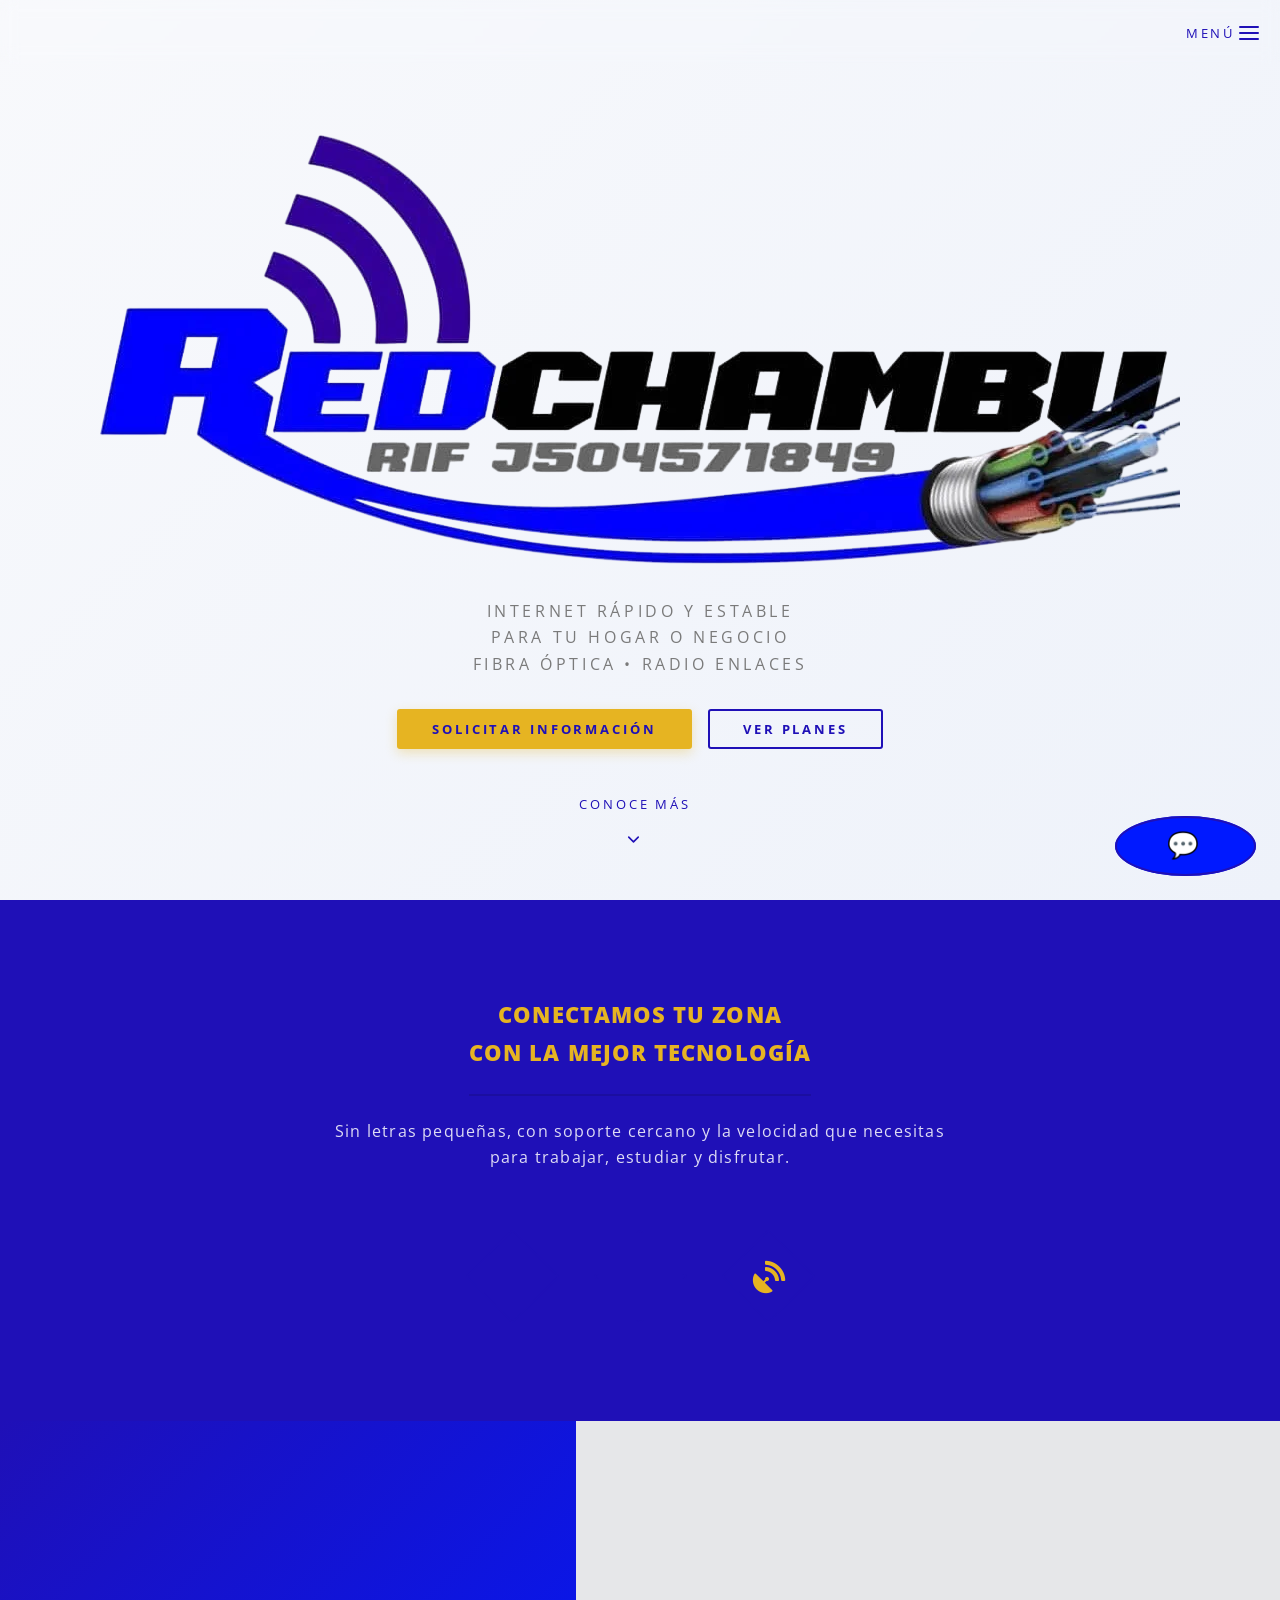
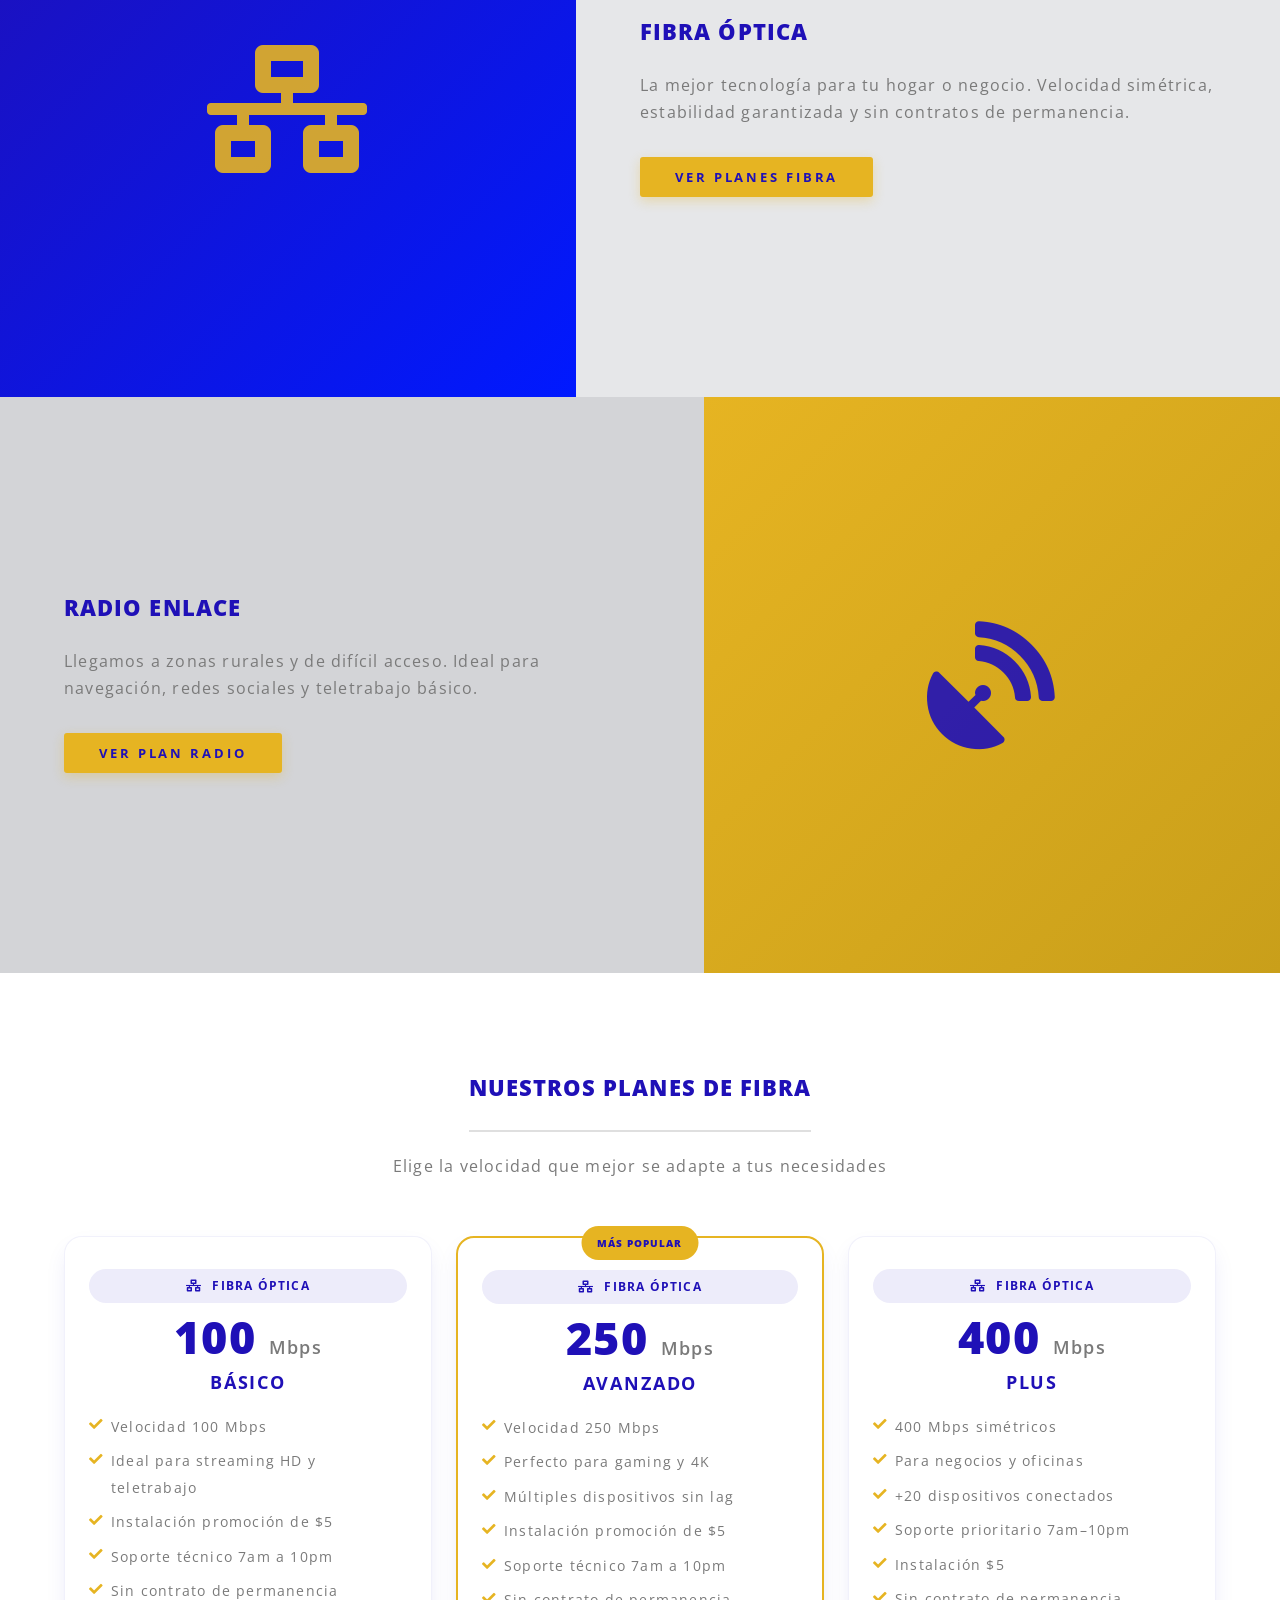
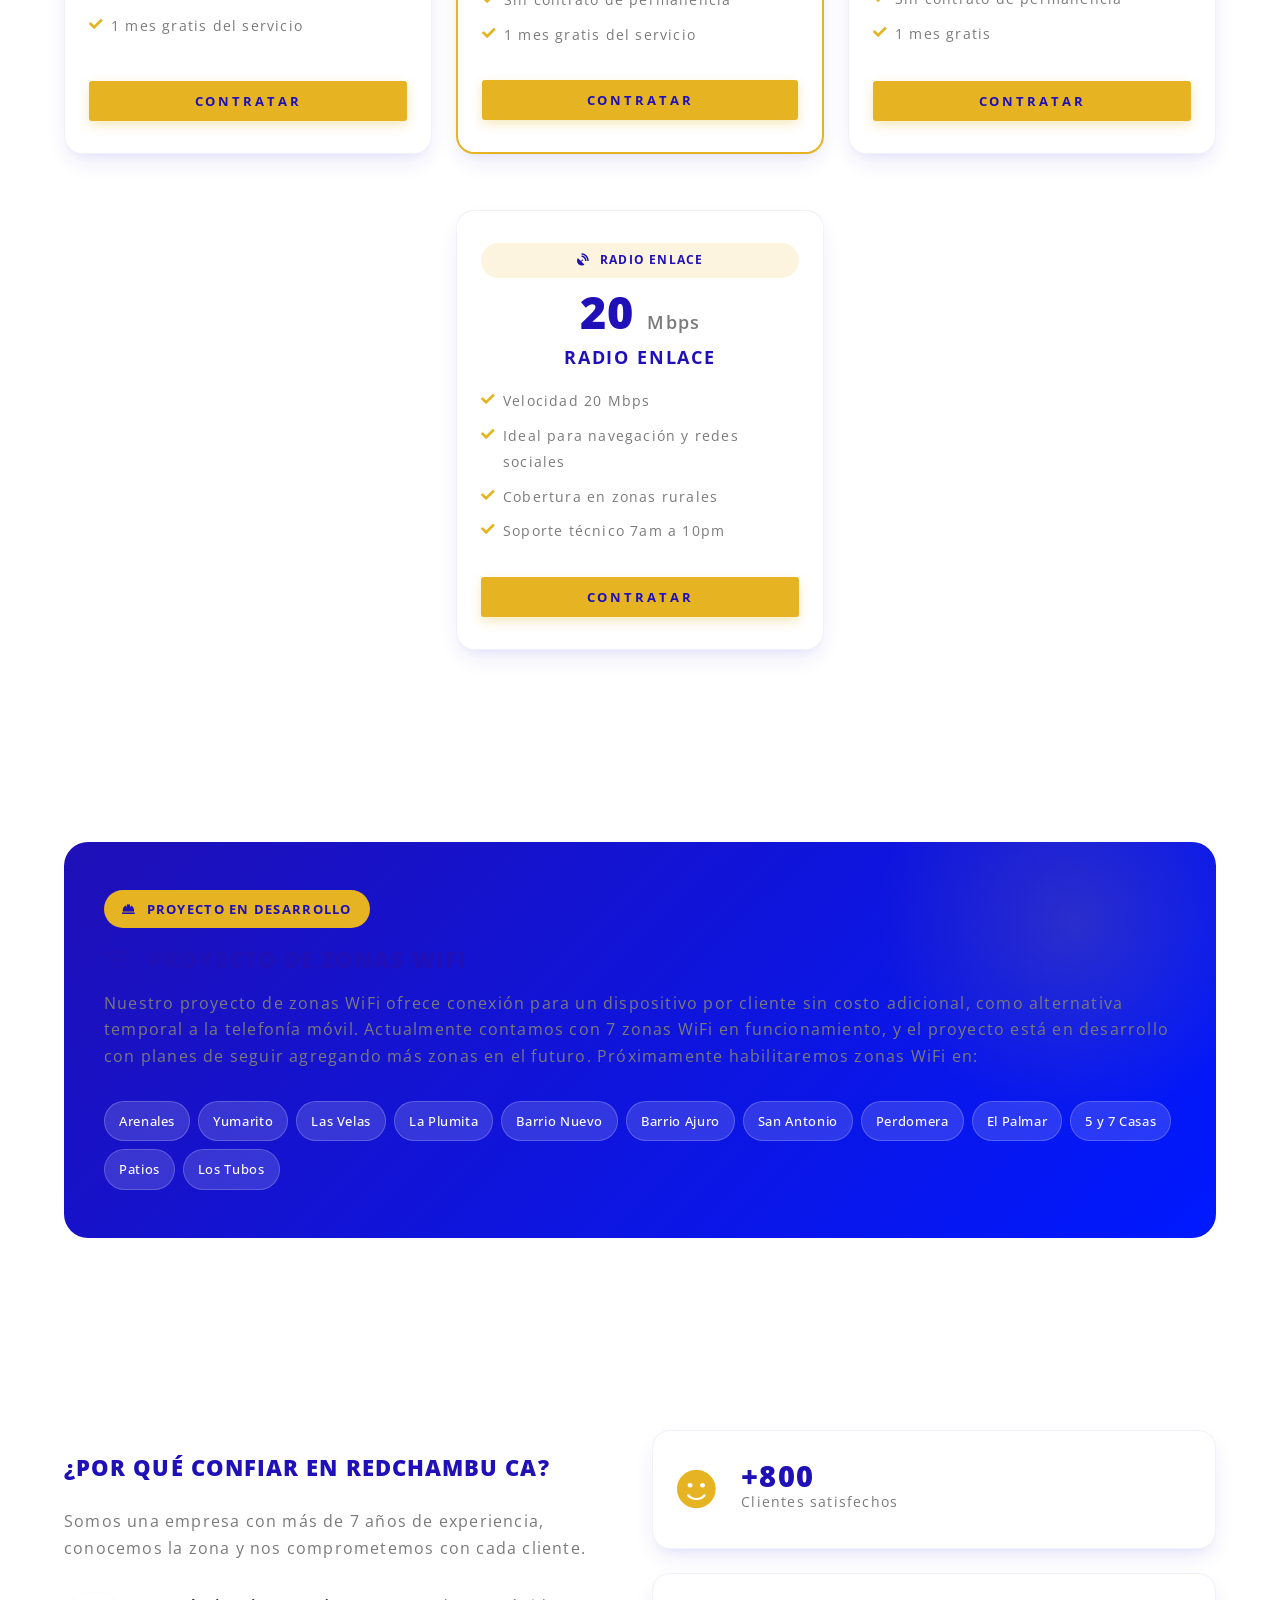
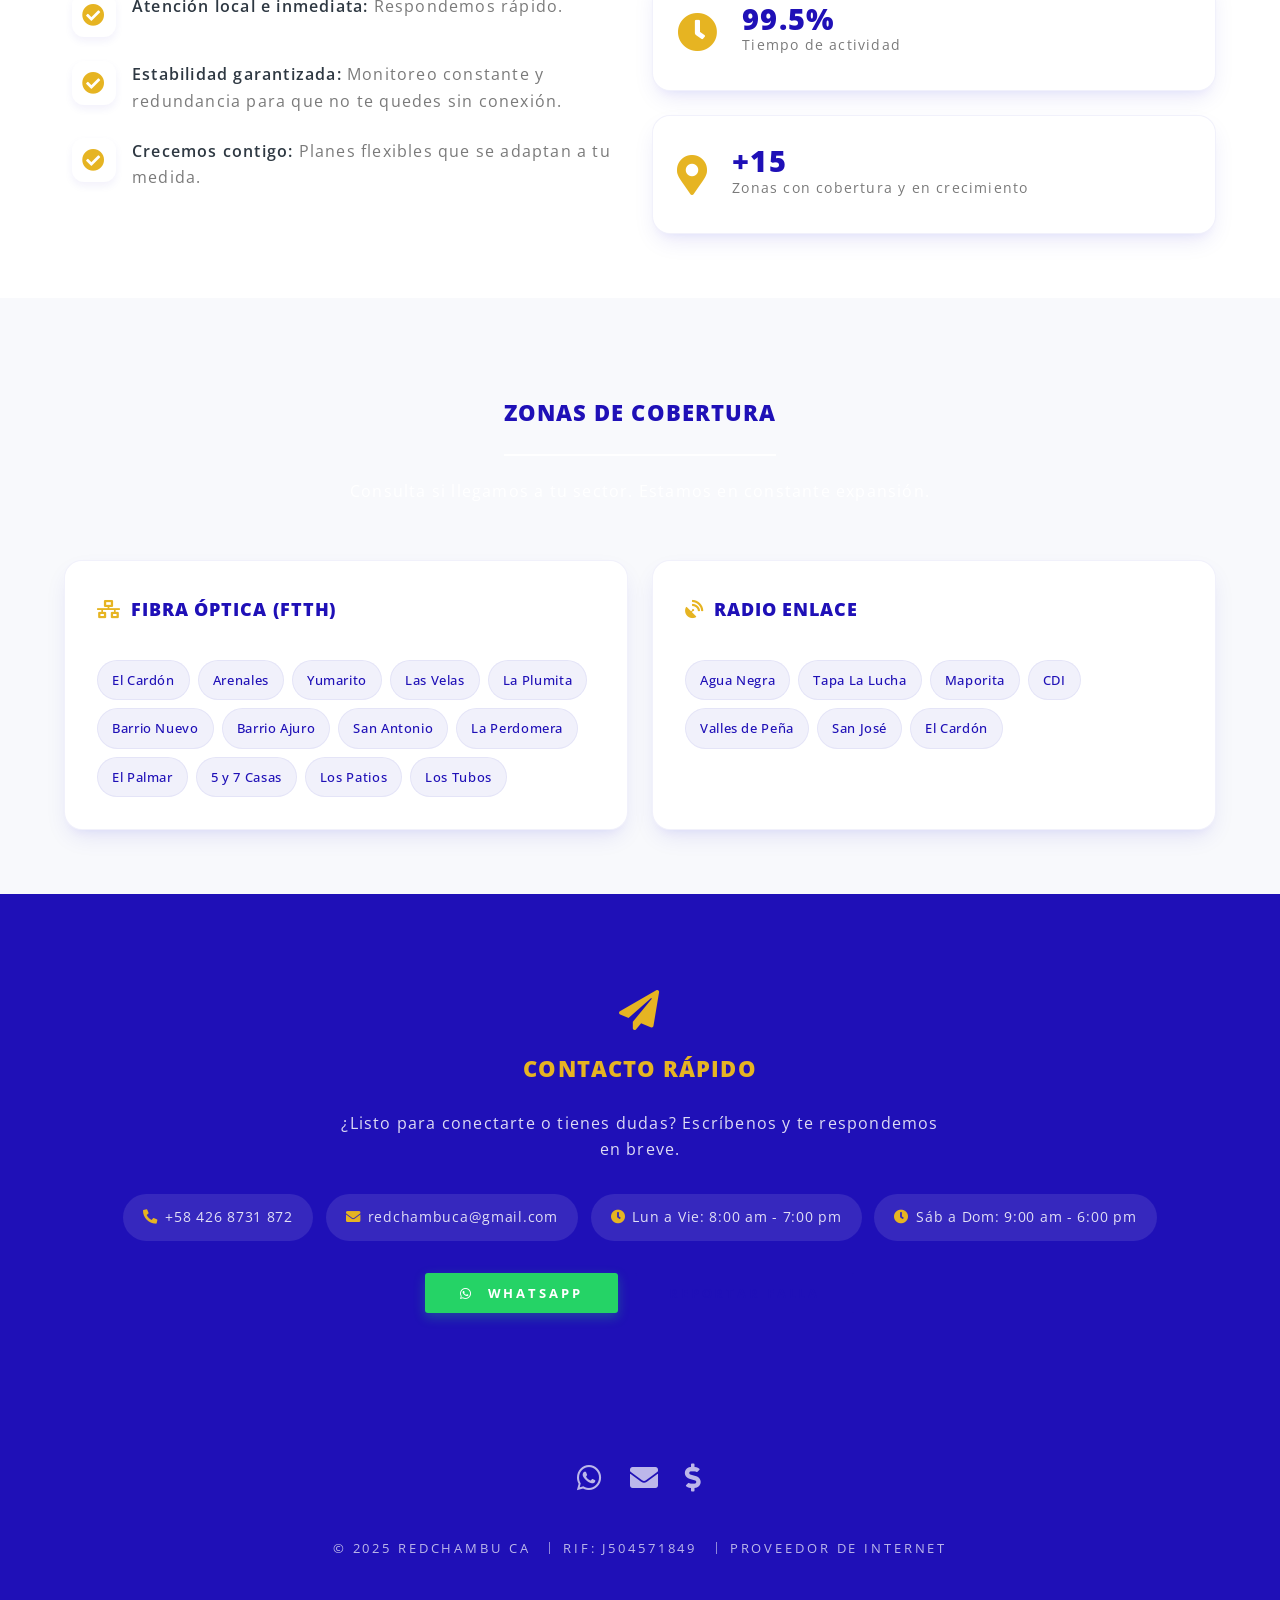
==== index.html @ 77ee9f6f "Update fmt.Println message from 'Hello' to 'Goodbye'" ====
<!DOCTYPE HTML>
<html lang="es">
<head>
  <meta charset="UTF-8" />
  <meta name="viewport" content="width=device-width, initial-scale=1, user-scalable=no" />
  <meta name="theme-color" content="#1F10B7">
  <meta name="description" content="REDCHAMBU CA - Proveedor de internet local con Fibra Óptica y Radio Enlaces. Cobertura en tu zona con soporte cercano y precios justos.">

  <meta property="og:title" content="REDCHAMBU CA | Internet de confianza en tu zona">
  <meta property="og:description" content="Fibra Óptica y Radio Enlaces con soporte local. Consulta nuestra cobertura.">
  <meta property="og:type" content="website">
  <meta property="og:image" content="RedChambuCA.webp">

  <title>REDCHAMBU CA | Internet de confianza en tu zona</title>

  <link rel="icon" type="image/webp" href="RedChambuCA.webp">
  <link rel="apple-touch-icon" href="RedChambuCA.webp">

  <!-- Fuente -->
  <link rel="preconnect" href="https://fonts.googleapis.com">
  <link rel="preconnect" href="https://fonts.gstatic.com" crossorigin>

  <!-- CSS de Spectral -->
  <link rel="stylesheet" href="assets/css/main.css" />
  <noscript><link rel="stylesheet" href="assets/css/noscript.css" /></noscript>

  <!-- Override REDCHAMBU -->
  <link rel="stylesheet" href="custom.css" />
</head>
<body class="landing is-preload">

  <div id="page-wrapper">

    <!-- Header -->
    <header id="header" class="alt">
      <h1>
        <a href="index.html" class="logo-rc">
          <img src="RedChambuCA.webp" alt="REDCHAMBU CA" />
        </a>
      </h1>
      <nav id="nav">
        <ul>
          <li class="special">
            <a href="#menu" class="menuToggle"><span>Menú</span></a>
            <div id="menu">
              <ul>
                <li><a href="index.html">Inicio</a></li>
                <li><a href="#planes">Planes</a></li>
                <li><a href="tasa.html">Cuánto cuesta</a></li>
                <li><a href="#proyecto">Proyecto WiFi</a></li>
                <li><a href="#cobertura">Cobertura</a></li>
                <li><a href="#contacto">Contacto</a></li>
                <li><a href="reporte.html">Reportar falla</a></li>
              </ul>
            </div>
          </li>
        </ul>
      </nav>
    </header>

    <!-- Banner -->
    <section id="banner">
      <div class="inner">
        <div class="banner-logo">
          <img src="RedChambuCA.webp" alt="REDCHAMBU CA" />
        </div>
        <p>Internet rápido y estable<br />
        para tu hogar o negocio<br />
        Fibra Óptica • Radio Enlaces</p>
        <ul class="actions special">
          <li><a href="#contacto" class="button primary">Solicitar información</a></li>
          <li><a href="#planes" class="button">Ver planes</a></li>
        </ul>
      </div>
      <a href="#one" class="more scrolly">Conoce más</a>
    </section>

    <!-- One: Bienvenida -->
    <section id="one" class="wrapper style1 special">
      <div class="inner">
        <header class="major">
          <h2>Conectamos tu zona<br />
          con la mejor tecnología</h2>
          <p>Sin letras pequeñas, con soporte cercano y la velocidad que necesitas<br />
          para trabajar, estudiar y disfrutar.</p>
        </header>
        <ul class="icons major">
          <li><span class="icon fa-wifi major style1"><span class="label">WiFi</span></span></li>
          <li><span class="icon fa-network-wired major style2"><span class="label">Fibra</span></span></li>
          <li><span class="icon solid fa-satellite-dish major style3"><span class="label">Radio</span></span></li>
        </ul>
      </div>
    </section>

    <!-- Planes -->
    <section id="planes" class="wrapper alt style2">
      <section class="spotlight">
        <div class="image">
          <div style="background: linear-gradient(135deg,#1F10B7,#0019FF); width:100%; aspect-ratio:1/1; display:flex; align-items:center; justify-content:center; border-radius:0;">
            <i class="fas fa-network-wired" style="font-size:8rem; color:#e6b422; opacity:0.9;"></i>
          </div>
        </div>
        <div class="content">
          <h2>Fibra Óptica</h2>
          <p>La mejor tecnología para tu hogar o negocio. Velocidad simétrica, estabilidad garantizada y sin contratos de permanencia.</p>
          <ul class="actions">
            <li><a href="#planes-fibra" class="button primary">Ver planes fibra</a></li>
          </ul>
        </div>
      </section>
      <section class="spotlight">
        <div class="image">
          <div style="background: linear-gradient(135deg,#e6b422,#c99f1a); width:100%; aspect-ratio:1/1; display:flex; align-items:center; justify-content:center; border-radius:0;">
            <i class="fas fa-satellite-dish" style="font-size:8rem; color:#1F10B7; opacity:0.9;"></i>
          </div>
        </div>
        <div class="content">
          <h2>Radio Enlace</h2>
          <p>Llegamos a zonas rurales y de difícil acceso. Ideal para navegación, redes sociales y teletrabajo básico.</p>
          <ul class="actions">
            <li><a href="#plan-radio" class="button primary">Ver plan radio</a></li>
          </ul>
        </div>
      </section>
    </section>

    <!-- Detalle de Planes -->
    <section id="planes-fibra" class="wrapper style5">
      <div class="inner">
        <header class="major" style="text-align:center;">
          <h2>Nuestros Planes de Fibra</h2>
          <p>Elige la velocidad que mejor se adapte a tus necesidades</p>
        </header>

        <div class="row gtr-uniform">
          <!-- Plan Básico -->
          <div class="col-4 col-12-medium">
            <div class="plan-card">
              <span class="plan-type fiber"><i class="fas fa-network-wired" style="margin-right:6px;"></i> Fibra Óptica</span>
              <div class="plan-speed">100 <span>Mbps</span></div>
              <div class="plan-name">Básico</div>
              <ul class="plan-features">
                <li><i class="fas fa-check"></i> Velocidad 100 Mbps</li>
                <li><i class="fas fa-check"></i> Ideal para streaming HD y teletrabajo</li>
                <li><i class="fas fa-check"></i> Instalación promoción de $5</li>
                <li><i class="fas fa-check"></i> Soporte técnico 7am a 10pm</li>
                <li><i class="fas fa-check"></i> Sin contrato de permanencia</li>
                <li><i class="fas fa-check"></i> 1 mes gratis del servicio</li>
              </ul>
              <a href="#contacto" class="button primary">Contratar</a>
            </div>
          </div>

          <!-- Plan Avanzado -->
          <div class="col-4 col-12-medium">
            <div class="plan-card featured">
              <span class="plan-type fiber"><i class="fas fa-network-wired" style="margin-right:6px;"></i> Fibra Óptica</span>
              <div class="plan-speed">250 <span>Mbps</span></div>
              <div class="plan-name">Avanzado</div>
              <ul class="plan-features">
                <li><i class="fas fa-check"></i> Velocidad 250 Mbps</li>
                <li><i class="fas fa-check"></i> Perfecto para gaming y 4K</li>
                <li><i class="fas fa-check"></i> Múltiples dispositivos sin lag</li>
                <li><i class="fas fa-check"></i> Instalación promoción de $5</li>
                <li><i class="fas fa-check"></i> Soporte técnico 7am a 10pm</li>
                <li><i class="fas fa-check"></i> Sin contrato de permanencia</li>
                <li><i class="fas fa-check"></i> 1 mes gratis del servicio</li>
              </ul>
              <a href="#contacto" class="button primary">Contratar</a>
            </div>
          </div>

          <!-- Plan Plus -->
          <div class="col-4 col-12-medium">
            <div class="plan-card">
              <span class="plan-type fiber"><i class="fas fa-network-wired" style="margin-right:6px;"></i> Fibra Óptica</span>
              <div class="plan-speed">400 <span>Mbps</span></div>
              <div class="plan-name">Plus</div>
              <ul class="plan-features">
                <li><i class="fas fa-check"></i> 400 Mbps simétricos</li>
                <li><i class="fas fa-check"></i> Para negocios y oficinas</li>
                <li><i class="fas fa-check"></i> +20 dispositivos conectados</li>
                <li><i class="fas fa-check"></i> Soporte prioritario 7am–10pm</li>
                <li><i class="fas fa-check"></i> Instalación $5</li>
                <li><i class="fas fa-check"></i> Sin contrato de permanencia</li>
                <li><i class="fas fa-check"></i> 1 mes gratis</li>
              </ul>
              <a href="#contacto" class="button primary">Contratar</a>
            </div>
          </div>
        </div>

        <!-- Plan Radio Enlace -->
        <div id="plan-radio" class="row gtr-uniform" style="margin-top:2em; justify-content:center;">
          <div class="col-4 col-12-medium">
            <div class="plan-card">
              <span class="plan-type antenna"><i class="fas fa-satellite-dish" style="margin-right:6px;"></i> Radio Enlace</span>
              <div class="plan-speed">20 <span>Mbps</span></div>
              <div class="plan-name">Radio Enlace</div>
              <ul class="plan-features">
                <li><i class="fas fa-check"></i> Velocidad 20 Mbps</li>
                <li><i class="fas fa-check"></i> Ideal para navegación y redes sociales</li>
                <li><i class="fas fa-check"></i> Cobertura en zonas rurales</li>
                <li><i class="fas fa-check"></i> Soporte técnico 7am a 10pm</li>
              </ul>
              <a href="#contacto" class="button primary">Contratar</a>
            </div>
          </div>
        </div>
      </div>
    </section>

    <!-- Proyecto WiFi -->
    <section id="proyecto" class="wrapper style5">
      <div class="inner">
        <div class="wifi-project">
          <span class="status-badge"><i class="fas fa-hard-hat" style="margin-right:6px;"></i> Proyecto en desarrollo</span>
          <h2><i class="fas fa-wifi" style="margin-right:10px;"></i> Proyecto de Zonas WiFi</h2>
          <p>Nuestro proyecto de zonas WiFi ofrece conexión para un dispositivo por cliente sin costo adicional, como alternativa temporal a la telefonía móvil. Actualmente contamos con 7 zonas WiFi en funcionamiento, y el proyecto está en desarrollo con planes de seguir agregando más zonas en el futuro. Próximamente habilitaremos zonas WiFi en:</p>
          <div class="coverage-tags" style="margin-top:1.5em;">
            <span class="coverage-tag" style="background: rgba(255,255,255,0.15); color: white; border-color: rgba(255,255,255,0.2);">Arenales</span>
            <span class="coverage-tag" style="background: rgba(255,255,255,0.15); color: white; border-color: rgba(255,255,255,0.2);">Yumarito</span>
            <span class="coverage-tag" style="background: rgba(255,255,255,0.15); color: white; border-color: rgba(255,255,255,0.2);">Las Velas</span>
            <span class="coverage-tag" style="background: rgba(255,255,255,0.15); color: white; border-color: rgba(255,255,255,0.2);">La Plumita</span>
            <span class="coverage-tag" style="background: rgba(255,255,255,0.15); color: white; border-color: rgba(255,255,255,0.2);">Barrio Nuevo</span>
            <span class="coverage-tag" style="background: rgba(255,255,255,0.15); color: white; border-color: rgba(255,255,255,0.2);">Barrio Ajuro</span>
            <span class="coverage-tag" style="background: rgba(255,255,255,0.15); color: white; border-color: rgba(255,255,255,0.2);">San Antonio</span>
            <span class="coverage-tag" style="background: rgba(255,255,255,0.15); color: white; border-color: rgba(255,255,255,0.2);">Perdomera</span>
            <span class="coverage-tag" style="background: rgba(255,255,255,0.15); color: white; border-color: rgba(255,255,255,0.2);">El Palmar</span>
            <span class="coverage-tag" style="background: rgba(255,255,255,0.15); color: white; border-color: rgba(255,255,255,0.2);">5 y 7 Casas</span>
            <span class="coverage-tag" style="background: rgba(255,255,255,0.15); color: white; border-color: rgba(255,255,255,0.2);">Patios</span>
            <span class="coverage-tag" style="background: rgba(255,255,255,0.15); color: white; border-color: rgba(255,255,255,0.2);">Los Tubos</span>
          </div>
        </div>
      </div>
    </section>

    <!-- Confianza -->
    <section id="confianza" class="wrapper style5">
      <div class="inner">
        <div class="row gtr-uniform aln-middle">
          <div class="col-6 col-12-medium">
            <h2>¿Por qué confiar en REDCHAMBU CA?</h2>
            <p>Somos una empresa con más de 7 años de experiencia, conocemos la zona y nos comprometemos con cada cliente.</p>
            <ul class="trust-list">
              <li>
                <i class="fas fa-check-circle"></i>
                <div><strong>Atención local e inmediata:</strong> Respondemos rápido.</div>
              </li>
              <li>
                <i class="fas fa-check-circle"></i>
                <div><strong>Estabilidad garantizada:</strong> Monitoreo constante y redundancia para que no te quedes sin conexión.</div>
              </li>
              <li>
                <i class="fas fa-check-circle"></i>
                <div><strong>Crecemos contigo:</strong> Planes flexibles que se adaptan a tu medida.</div>
              </li>
            </ul>
          </div>
          <div class="col-6 col-12-medium">
            <div class="row gtr-uniform">
              <div class="col-12">
                <div class="plan-card" style="flex-direction:row; align-items:center; gap:1.5em; text-align:left;">
                  <i class="fas fa-smile" style="font-size:2.5rem; color:#e6b422; flex-shrink:0;"></i>
                  <div>
                    <div style="font-size:1.8rem; font-weight:800; color:#1F10B7;">+800</div>
                    <div style="color:#7A7A7A; font-size:0.9rem;">Clientes satisfechos</div>
                  </div>
                </div>
              </div>
              <div class="col-12">
                <div class="plan-card" style="flex-direction:row; align-items:center; gap:1.5em; text-align:left;">
                  <i class="fas fa-clock" style="font-size:2.5rem; color:#e6b422; flex-shrink:0;"></i>
                  <div>
                    <div style="font-size:1.8rem; font-weight:800; color:#1F10B7;">99.5%</div>
                    <div style="color:#7A7A7A; font-size:0.9rem;">Tiempo de actividad</div>
                  </div>
                </div>
              </div>
              <div class="col-12">
                <div class="plan-card" style="flex-direction:row; align-items:center; gap:1.5em; text-align:left;">
                  <i class="fas fa-map-marker-alt" style="font-size:2.5rem; color:#e6b422; flex-shrink:0;"></i>
                  <div>
                    <div style="font-size:1.8rem; font-weight:800; color:#1F10B7;">+15</div>
                    <div style="color:#7A7A7A; font-size:0.9rem;">Zonas con cobertura y en crecimiento</div>
                  </div>
                </div>
              </div>
            </div>
          </div>
        </div>
      </div>
    </section>

    <!-- Cobertura -->
    <section id="cobertura" class="wrapper style2 special">
      <div class="inner">
        <header class="major">
          <h2>Zonas de Cobertura</h2>
          <p>Consulta si llegamos a tu sector. Estamos en constante expansión.</p>
        </header>

        <div class="row gtr-uniform">
          <div class="col-6 col-12-medium">
            <div class="plan-card" style="text-align:left; padding:2em;">
              <h3 style="color:#1F10B7; display:flex; align-items:center; gap:10px; margin-bottom:1em;">
                <i class="fas fa-network-wired" style="color:#e6b422;"></i> Fibra Óptica (FTTH)
              </h3>
              <div class="coverage-tags">
                <span class="coverage-tag">El Cardón</span>
                <span class="coverage-tag">Arenales</span>
                <span class="coverage-tag">Yumarito</span>
                <span class="coverage-tag">Las Velas</span>
                <span class="coverage-tag">La Plumita</span>
                <span class="coverage-tag">Barrio Nuevo</span>
                <span class="coverage-tag">Barrio Ajuro</span>
                <span class="coverage-tag">San Antonio</span>
                <span class="coverage-tag">La Perdomera</span>
                <span class="coverage-tag">El Palmar</span>
                <span class="coverage-tag">5 y 7 Casas</span>
                <span class="coverage-tag">Los Patios</span>
                <span class="coverage-tag">Los Tubos</span>
              </div>
            </div>
          </div>

          <div class="col-6 col-12-medium">
            <div class="plan-card" style="text-align:left; padding:2em;">
              <h3 style="color:#1F10B7; display:flex; align-items:center; gap:10px; margin-bottom:1em;">
                <i class="fas fa-satellite-dish" style="color:#e6b422;"></i> Radio Enlace
              </h3>
              <div class="coverage-tags">
                <span class="coverage-tag">Agua Negra</span>
                <span class="coverage-tag">Tapa La Lucha</span>
                <span class="coverage-tag">Maporita</span>
                <span class="coverage-tag">CDI</span>
                <span class="coverage-tag">Valles de Peña</span>
                <span class="coverage-tag">San José</span>
                <span class="coverage-tag">El Cardón</span>
              </div>
            </div>
          </div>
        </div>
      </div>
    </section>

    <!-- Contacto / CTA -->
    <section id="contacto" class="wrapper style4">
      <div class="inner" style="text-align:center;">
        <i class="fas fa-paper-plane" style="font-size:2.5rem; color:#e6b422; margin-bottom:0.5em; display:block;"></i>
        <h2>Contacto rápido</h2>
        <p style="max-width:600px; margin:0 auto 1.5em;">¿Listo para conectarte o tienes dudas? Escríbenos y te respondemos en breve.</p>

        <div class="contact-info">
          <p><i class="fas fa-phone-alt"></i> +58 426 8731 872</p>
          <p><i class="fas fa-envelope"></i> redchambuca@gmail.com</p>
          <p><i class="fas fa-clock"></i> Lun a Vie: 8:00 am - 7:00 pm</p>
          <p><i class="fas fa-clock"></i> Sáb a Dom: 9:00 am - 6:00 pm</p>
        </div>

        <ul class="actions special" style="margin-top:1.5em;">
          <li>
            <a href="https://wa.me/584268731872?text=Hola%20REDCHAMBU%20CA,%20quiero%20informaci%C3%B3n%20sobre%20sus%20planes%20de%20internet"
               target="_blank"
               rel="noopener noreferrer"
               class="button primary btn-whatsapp">
              <i class="fab fa-whatsapp" style="margin-right:8px;"></i> WhatsApp
            </a>
          </li>
          <li><a href="reporte.html" class="button">Reportar falla</a></li>
        </ul>
      </div>
    </section>

    <!-- Footer -->
    <footer id="footer">
      <ul class="icons">
        <li><a href="https://wa.me/584268731872" target="_blank" rel="noopener noreferrer" class="icon brands fa-whatsapp"><span class="label">WhatsApp</span></a></li>
        <li><a href="mailto:redchambuca@gmail.com" class="icon solid fa-envelope"><span class="label">Email</span></a></li>
        <li><a href="tasa.html" class="icon solid fa-dollar-sign"><span class="label">Tasa</span></a></li>
      </ul>
      <ul class="copyright">
        <li>&copy; 2025 REDCHAMBU CA</li>
        <li>RIF: J504571849</li>
        <li>Proveedor de internet</li>
      </ul>
    </footer>

  </div>

  <!-- ChambuBot -->
  <button id="bot-toggle" aria-label="Abrir chat">💬</button>

  <div id="bot-window" class="bot-hidden">
    <div class="bot-header">
      <span><i class="fa-solid fa-robot"></i> ChambuBot</span>
      <button id="bot-close" aria-label="Cerrar">✕</button>
    </div>

    <div id="bot-messages" class="bot-messages">
      <div class="msg bot">
        ¡Hola! 👋 Soy tu asistente ChambuBot.
      </div>
    </div>

    <div id="bot-toolbar">
      <button type="button" id="bot-atras"     title="Volver al paso anterior">↩️ Corregir anterior</button>
      <button type="button" id="bot-reiniciar" title="Empezar de nuevo">🔄</button>
    </div>

    <div id="bot-suggestions" class="bot-suggestions"></div>

    <form id="bot-form" class="bot-input">
      <input id="bot-input" type="text" placeholder="Escribe tu pregunta..." autocomplete="off">
      <button type="submit">➤</button>
    </form>
  </div>

  <!-- Scripts Spectral -->
  <script src="assets/js/jquery.min.js"></script>
  <script src="assets/js/jquery.scrollex.min.js"></script>
  <script src="assets/js/jquery.scrolly.min.js"></script>
  <script src="assets/js/browser.min.js"></script>
  <script src="assets/js/breakpoints.min.js"></script>
  <script src="assets/js/util.js"></script>
  <script src="assets/js/main.js"></script>

  <!-- ChambuBot -->
  <script src="bot.js"></script>

</body>
</html>
---- assets/css/main.css ----
@import url(fontawesome-all.min.css);
@import url("https://fonts.googleapis.com/css?family=Open+Sans:400,400italic,600,600italic,800,800italic");

/*
	Spectral by HTML5 UP
	html5up.net | @ajlkn
	Free for personal and commercial use under the CCA 3.0 license (html5up.net/license)
*/

html, body, div, span, applet, object,
iframe, h1, h2, h3, h4, h5, h6, p, blockquote,
pre, a, abbr, acronym, address, big, cite,
code, del, dfn, em, img, ins, kbd, q, s, samp,
small, strike, strong, sub, sup, tt, var, b,
u, i, center, dl, dt, dd, ol, ul, li, fieldset,
form, label, legend, table, caption, tbody,
tfoot, thead, tr, th, td, article, aside,
canvas, details, embed, figure, figcaption,
footer, header, hgroup, menu, nav, output, ruby,
section, summary, time, mark, audio, video {
	margin: 0;
	padding: 0;
	border: 0;
	font-size: 100%;
	font: inherit;
	vertical-align: baseline;}

article, aside, details, figcaption, figure,
footer, header, hgroup, menu, nav, section {
	display: block;}

body {
	line-height: 1;
}

ol, ul {
	list-style: none;
}

blockquote, q {
	quotes: none;
}

	blockquote:before, blockquote:after, q:before, q:after {
		content: '';
		content: none;
	}

table {
	border-collapse: collapse;
	border-spacing: 0;
}

body {
	-webkit-text-size-adjust: none;
}

mark {
	background-color: transparent;
	color: inherit;
}

input::-moz-focus-inner {
	border: 0;
	padding: 0;
}

input, select, textarea {
	-moz-appearance: none;
	-webkit-appearance: none;
	-ms-appearance: none;
	appearance: none;
}

/* Basic */

	@-ms-viewport {
		width: device-width;
	}

	html {
		box-sizing: border-box;
	}

	*, *:before, *:after {
		box-sizing: inherit;
	}

	body {
		background: #2e3842;
	}

		body.is-preload *, body.is-preload *:before, body.is-preload *:after {
			-moz-animation: none !important;
			-webkit-animation: none !important;
			-ms-animation: none !important;
			animation: none !important;
			-moz-transition: none !important;
			-webkit-transition: none !important;
			-ms-transition: none !important;
			transition: none !important;
		}

	body, input, select, textarea {
		color: #fff;
		font-family: "Open Sans", Helvetica, sans-serif;
		font-size: 15pt;
		font-weight: 400;
		letter-spacing: 0.075em;
		line-height: 1.65em;
	}

		@media screen and (max-width: 1680px) {

			body, input, select, textarea {
				font-size: 13pt;
			}

		}

		@media screen and (max-width: 1280px) {

			body, input, select, textarea {
				font-size: 12pt;
			}

		}

		@media screen and (max-width: 736px) {

			body, input, select, textarea {
				font-size: 11pt;
				letter-spacing: 0.0375em;
			}

		}

	a {
		-moz-transition: color 0.2s ease, border-bottom-color 0.2s ease;
		-webkit-transition: color 0.2s ease, border-bottom-color 0.2s ease;
		-ms-transition: color 0.2s ease, border-bottom-color 0.2s ease;
		transition: color 0.2s ease, border-bottom-color 0.2s ease;
		border-bottom: dotted 1px;
		color: inherit;
		text-decoration: none;
	}

		a:hover {
			border-bottom-color: transparent;
		}

	strong, b {
		color: #fff;
		font-weight: 600;
	}

	em, i {
		font-style: italic;
	}

	p {
		margin: 0 0 2em 0;
	}

	h1, h2, h3, h4, h5, h6 {
		color: #fff;
		font-weight: 800;
		letter-spacing: 0.225em;
		line-height: 1em;
		margin: 0 0 1em 0;
		text-transform: uppercase;
	}

		h1 a, h2 a, h3 a, h4 a, h5 a, h6 a {
			color: inherit;
			text-decoration: none;
		}

	h2 {
		font-size: 1.35em;
		line-height: 1.75em;
	}

		@media screen and (max-width: 736px) {

			h2 {
				font-size: 1.1em;
				line-height: 1.65em;
			}

		}

	h3 {
		font-size: 1.15em;
		line-height: 1.75em;
	}

		@media screen and (max-width: 736px) {

			h3 {
				font-size: 1em;
				line-height: 1.65em;
			}

		}

	h4 {
		font-size: 1em;
		line-height: 1.5em;
	}

	h5 {
		font-size: 0.8em;
		line-height: 1.5em;
	}

	h6 {
		font-size: 0.7em;
		line-height: 1.5em;
	}

	sub {
		font-size: 0.8em;
		position: relative;
		top: 0.5em;
	}

	sup {
		font-size: 0.8em;
		position: relative;
		top: -0.5em;
	}

	hr {
		border: 0;
		border-bottom: solid 2px #fff;
		margin: 3em 0;
	}

		hr.major {
			margin: 4.5em 0;
		}

	blockquote {
		border-left: solid 4px #fff;
		font-style: italic;
		margin: 0 0 2em 0;
		padding: 0.5em 0 0.5em 2em;
	}

	code {
		background: rgba(144, 144, 144, 0.25);
		border-radius: 3px;
		font-family: "Courier New", monospace;
		font-size: 0.9em;
		letter-spacing: 0;
		margin: 0 0.25em;
		padding: 0.25em 0.65em;
	}

	pre {
		-webkit-overflow-scrolling: touch;
		font-family: "Courier New", monospace;
		font-size: 0.9em;
		margin: 0 0 2em 0;
	}

		pre code {
			display: block;
			line-height: 1.75em;
			padding: 1em 1.5em;
			overflow-x: auto;
		}

	.align-left {
		text-align: left;
	}

	.align-center {
		text-align: center;
	}

	.align-right {
		text-align: right;
	}

/* Row */

	.row {
		display: flex;
		flex-wrap: wrap;
		box-sizing: border-box;
		align-items: stretch;
	}

		.row > * {
			box-sizing: border-box;
		}

		.row.gtr-uniform > * > :last-child {
			margin-bottom: 0;
		}

		.row.aln-left {
			justify-content: flex-start;
		}

		.row.aln-center {
			justify-content: center;
		}

		.row.aln-right {
			justify-content: flex-end;
		}

		.row.aln-top {
			align-items: flex-start;
		}

		.row.aln-middle {
			align-items: center;
		}

		.row.aln-bottom {
			align-items: flex-end;
		}

		.row > .imp {
			order: -1;
		}

		.row > .col-1 {
			width: 8.33333%;
		}

		.row > .off-1 {
			margin-left: 8.33333%;
		}

		.row > .col-2 {
			width: 16.66667%;
		}

		.row > .off-2 {
			margin-left: 16.66667%;
		}

		.row > .col-3 {
			width: 25%;
		}

		.row > .off-3 {
			margin-left: 25%;
		}

		.row > .col-4 {
			width: 33.33333%;
		}

		.row > .off-4 {
			margin-left: 33.33333%;
		}

		.row > .col-5 {
			width: 41.66667%;
		}

		.row > .off-5 {
			margin-left: 41.66667%;
		}

		.row > .col-6 {
			width: 50%;
		}

		.row > .off-6 {
			margin-left: 50%;
		}

		.row > .col-7 {
			width: 58.33333%;
		}

		.row > .off-7 {
			margin-left: 58.33333%;
		}

		.row > .col-8 {
			width: 66.66667%;
		}

		.row > .off-8 {
			margin-left: 66.66667%;
		}

		.row > .col-9 {
			width: 75%;
		}

		.row > .off-9 {
			margin-left: 75%;
		}

		.row > .col-10 {
			width: 83.33333%;
		}

		.row > .off-10 {
			margin-left: 83.33333%;
		}

		.row > .col-11 {
			width: 91.66667%;
		}

		.row > .off-11 {
			margin-left: 91.66667%;
		}

		.row > .col-12 {
			width: 100%;
		}

		.row > .off-12 {
			margin-left: 100%;
		}

		.row.gtr-0 {
			margin-top: 0;
			margin-left: 0em;
		}

			.row.gtr-0 > * {
				padding: 0 0 0 0em;
			}

			.row.gtr-0.gtr-uniform {
				margin-top: 0em;
			}

				.row.gtr-0.gtr-uniform > * {
					padding-top: 0em;
				}

		.row.gtr-25 {
			margin-top: 0;
			margin-left: -0.375em;
		}

			.row.gtr-25 > * {
				padding: 0 0 0 0.375em;
			}

			.row.gtr-25.gtr-uniform {
				margin-top: -0.375em;
			}

				.row.gtr-25.gtr-uniform > * {
					padding-top: 0.375em;
				}

		.row.gtr-50 {
			margin-top: 0;
			margin-left: -0.75em;
		}

			.row.gtr-50 > * {
				padding: 0 0 0 0.75em;
			}

			.row.gtr-50.gtr-uniform {
				margin-top: -0.75em;
			}

				.row.gtr-50.gtr-uniform > * {
					padding-top: 0.75em;
				}

		.row {
			margin-top: 0;
			margin-left: -1.5em;
		}

			.row > * {
				padding: 0 0 0 1.5em;
			}

			.row.gtr-uniform {
				margin-top: -1.5em;
			}

				.row.gtr-uniform > * {
					padding-top: 1.5em;
				}

		.row.gtr-150 {
			margin-top: 0;
			margin-left: -2.25em;
		}

			.row.gtr-150 > * {
				padding: 0 0 0 2.25em;
			}

			.row.gtr-150.gtr-uniform {
				margin-top: -2.25em;
			}

				.row.gtr-150.gtr-uniform > * {
					padding-top: 2.25em;
				}

		.row.gtr-200 {
			margin-top: 0;
			margin-left: -3em;
		}

			.row.gtr-200 > * {
				padding: 0 0 0 3em;
			}

			.row.gtr-200.gtr-uniform {
				margin-top: -3em;
			}

				.row.gtr-200.gtr-uniform > * {
					padding-top: 3em;
				}

		@media screen and (max-width: 1680px) {

			.row {
				display: flex;
				flex-wrap: wrap;
				box-sizing: border-box;
				align-items: stretch;
			}

				.row > * {
					box-sizing: border-box;
				}

				.row.gtr-uniform > * > :last-child {
					margin-bottom: 0;
				}

				.row.aln-left {
					justify-content: flex-start;
				}

				.row.aln-center {
					justify-content: center;
				}

				.row.aln-right {
					justify-content: flex-end;
				}

				.row.aln-top {
					align-items: flex-start;
				}

				.row.aln-middle {
					align-items: center;
				}

				.row.aln-bottom {
					align-items: flex-end;
				}

				.row > .imp-xlarge {
					order: -1;
				}

				.row > .col-1-xlarge {
					width: 8.33333%;
				}

				.row > .off-1-xlarge {
					margin-left: 8.33333%;
				}

				.row > .col-2-xlarge {
					width: 16.66667%;
				}

				.row > .off-2-xlarge {
					margin-left: 16.66667%;
				}

				.row > .col-3-xlarge {
					width: 25%;
				}

				.row > .off-3-xlarge {
					margin-left: 25%;
				}

				.row > .col-4-xlarge {
					width: 33.33333%;
				}

				.row > .off-4-xlarge {
					margin-left: 33.33333%;
				}

				.row > .col-5-xlarge {
					width: 41.66667%;
				}

				.row > .off-5-xlarge {
					margin-left: 41.66667%;
				}

				.row > .col-6-xlarge {
					width: 50%;
				}

				.row > .off-6-xlarge {
					margin-left: 50%;
				}

				.row > .col-7-xlarge {
					width: 58.33333%;
				}

				.row > .off-7-xlarge {
					margin-left: 58.33333%;
				}

				.row > .col-8-xlarge {
					width: 66.66667%;
				}

				.row > .off-8-xlarge {
					margin-left: 66.66667%;
				}

				.row > .col-9-xlarge {
					width: 75%;
				}

				.row > .off-9-xlarge {
					margin-left: 75%;
				}

				.row > .col-10-xlarge {
					width: 83.33333%;
				}

				.row > .off-10-xlarge {
					margin-left: 83.33333%;
				}

				.row > .col-11-xlarge {
					width: 91.66667%;
				}

				.row > .off-11-xlarge {
					margin-left: 91.66667%;
				}

				.row > .col-12-xlarge {
					width: 100%;
				}

				.row > .off-12-xlarge {
					margin-left: 100%;
				}

				.row.gtr-0 {
					margin-top: 0;
					margin-left: 0em;
				}

					.row.gtr-0 > * {
						padding: 0 0 0 0em;
					}

					.row.gtr-0.gtr-uniform {
						margin-top: 0em;
					}

						.row.gtr-0.gtr-uniform > * {
							padding-top: 0em;
						}

				.row.gtr-25 {
					margin-top: 0;
					margin-left: -0.375em;
				}

					.row.gtr-25 > * {
						padding: 0 0 0 0.375em;
					}

					.row.gtr-25.gtr-uniform {
						margin-top: -0.375em;
					}

						.row.gtr-25.gtr-uniform > * {
							padding-top: 0.375em;
						}

				.row.gtr-50 {
					margin-top: 0;
					margin-left: -0.75em;
				}

					.row.gtr-50 > * {
						padding: 0 0 0 0.75em;
					}

					.row.gtr-50.gtr-uniform {
						margin-top: -0.75em;
					}

						.row.gtr-50.gtr-uniform > * {
							padding-top: 0.75em;
						}

				.row {
					margin-top: 0;
					margin-left: -1.5em;
				}

					.row > * {
						padding: 0 0 0 1.5em;
					}

					.row.gtr-uniform {
						margin-top: -1.5em;
					}

						.row.gtr-uniform > * {
							padding-top: 1.5em;
						}

				.row.gtr-150 {
					margin-top: 0;
					margin-left: -2.25em;
				}

					.row.gtr-150 > * {
						padding: 0 0 0 2.25em;
					}

					.row.gtr-150.gtr-uniform {
						margin-top: -2.25em;
					}

						.row.gtr-150.gtr-uniform > * {
							padding-top: 2.25em;
						}

				.row.gtr-200 {
					margin-top: 0;
					margin-left: -3em;
				}

					.row.gtr-200 > * {
						padding: 0 0 0 3em;
					}

					.row.gtr-200.gtr-uniform {
						margin-top: -3em;
					}

						.row.gtr-200.gtr-uniform > * {
							padding-top: 3em;
						}

		}

		@media screen and (max-width: 1280px) {

			.row {
				display: flex;
				flex-wrap: wrap;
				box-sizing: border-box;
				align-items: stretch;
			}

				.row > * {
					box-sizing: border-box;
				}

				.row.gtr-uniform > * > :last-child {
					margin-bottom: 0;
				}

				.row.aln-left {
					justify-content: flex-start;
				}

				.row.aln-center {
					justify-content: center;
				}

				.row.aln-right {
					justify-content: flex-end;
				}

				.row.aln-top {
					align-items: flex-start;
				}

				.row.aln-middle {
					align-items: center;
				}

				.row.aln-bottom {
					align-items: flex-end;
				}

				.row > .imp-large {
					order: -1;
				}

				.row > .col-1-large {
					width: 8.33333%;
				}

				.row > .off-1-large {
					margin-left: 8.33333%;
				}

				.row > .col-2-large {
					width: 16.66667%;
				}

				.row > .off-2-large {
					margin-left: 16.66667%;
				}

				.row > .col-3-large {
					width: 25%;
				}

				.row > .off-3-large {
					margin-left: 25%;
				}

				.row > .col-4-large {
					width: 33.33333%;
				}

				.row > .off-4-large {
					margin-left: 33.33333%;
				}

				.row > .col-5-large {
					width: 41.66667%;
				}

				.row > .off-5-large {
					margin-left: 41.66667%;
				}

				.row > .col-6-large {
					width: 50%;
				}

				.row > .off-6-large {
					margin-left: 50%;
				}

				.row > .col-7-large {
					width: 58.33333%;
				}

				.row > .off-7-large {
					margin-left: 58.33333%;
				}

				.row > .col-8-large {
					width: 66.66667%;
				}

				.row > .off-8-large {
					margin-left: 66.66667%;
				}

				.row > .col-9-large {
					width: 75%;
				}

				.row > .off-9-large {
					margin-left: 75%;
				}

				.row > .col-10-large {
					width: 83.33333%;
				}

				.row > .off-10-large {
					margin-left: 83.33333%;
				}

				.row > .col-11-large {
					width: 91.66667%;
				}

				.row > .off-11-large {
					margin-left: 91.66667%;
				}

				.row > .col-12-large {
					width: 100%;
				}

				.row > .off-12-large {
					margin-left: 100%;
				}

				.row.gtr-0 {
					margin-top: 0;
					margin-left: 0em;
				}

					.row.gtr-0 > * {
						padding: 0 0 0 0em;
					}

					.row.gtr-0.gtr-uniform {
						margin-top: 0em;
					}

						.row.gtr-0.gtr-uniform > * {
							padding-top: 0em;
						}

				.row.gtr-25 {
					margin-top: 0;
					margin-left: -0.375em;
				}

					.row.gtr-25 > * {
						padding: 0 0 0 0.375em;
					}

					.row.gtr-25.gtr-uniform {
						margin-top: -0.375em;
					}

						.row.gtr-25.gtr-uniform > * {
							padding-top: 0.375em;
						}

				.row.gtr-50 {
					margin-top: 0;
					margin-left: -0.75em;
				}

					.row.gtr-50 > * {
						padding: 0 0 0 0.75em;
					}

					.row.gtr-50.gtr-uniform {
						margin-top: -0.75em;
					}

						.row.gtr-50.gtr-uniform > * {
							padding-top: 0.75em;
						}

				.row {
					margin-top: 0;
					margin-left: -1.5em;
				}

					.row > * {
						padding: 0 0 0 1.5em;
					}

					.row.gtr-uniform {
						margin-top: -1.5em;
					}

						.row.gtr-uniform > * {
							padding-top: 1.5em;
						}

				.row.gtr-150 {
					margin-top: 0;
					margin-left: -2.25em;
				}

					.row.gtr-150 > * {
						padding: 0 0 0 2.25em;
					}

					.row.gtr-150.gtr-uniform {
						margin-top: -2.25em;
					}

						.row.gtr-150.gtr-uniform > * {
							padding-top: 2.25em;
						}

				.row.gtr-200 {
					margin-top: 0;
					margin-left: -3em;
				}

					.row.gtr-200 > * {
						padding: 0 0 0 3em;
					}

					.row.gtr-200.gtr-uniform {
						margin-top: -3em;
					}

						.row.gtr-200.gtr-uniform > * {
							padding-top: 3em;
						}

		}

		@media screen and (max-width: 980px) {

			.row {
				display: flex;
				flex-wrap: wrap;
				box-sizing: border-box;
				align-items: stretch;
			}

				.row > * {
					box-sizing: border-box;
				}

				.row.gtr-uniform > * > :last-child {
					margin-bottom: 0;
				}

				.row.aln-left {
					justify-content: flex-start;
				}

				.row.aln-center {
					justify-content: center;
				}

				.row.aln-right {
					justify-content: flex-end;
				}

				.row.aln-top {
					align-items: flex-start;
				}

				.row.aln-middle {
					align-items: center;
				}

				.row.aln-bottom {
					align-items: flex-end;
				}

				.row > .imp-medium {
					order: -1;
				}

				.row > .col-1-medium {
					width: 8.33333%;
				}

				.row > .off-1-medium {
					margin-left: 8.33333%;
				}

				.row > .col-2-medium {
					width: 16.66667%;
				}

				.row > .off-2-medium {
					margin-left: 16.66667%;
				}

				.row > .col-3-medium {
					width: 25%;
				}

				.row > .off-3-medium {
					margin-left: 25%;
				}

				.row > .col-4-medium {
					width: 33.33333%;
				}

				.row > .off-4-medium {
					margin-left: 33.33333%;
				}

				.row > .col-5-medium {
					width: 41.66667%;
				}

				.row > .off-5-medium {
					margin-left: 41.66667%;
				}

				.row > .col-6-medium {
					width: 50%;
				}

				.row > .off-6-medium {
					margin-left: 50%;
				}

				.row > .col-7-medium {
					width: 58.33333%;
				}

				.row > .off-7-medium {
					margin-left: 58.33333%;
				}

				.row > .col-8-medium {
					width: 66.66667%;
				}

				.row > .off-8-medium {
					margin-left: 66.66667%;
				}

				.row > .col-9-medium {
					width: 75%;
				}

				.row > .off-9-medium {
					margin-left: 75%;
				}

				.row > .col-10-medium {
					width: 83.33333%;
				}

				.row > .off-10-medium {
					margin-left: 83.33333%;
				}

				.row > .col-11-medium {
					width: 91.66667%;
				}

				.row > .off-11-medium {
					margin-left: 91.66667%;
				}

				.row > .col-12-medium {
					width: 100%;
				}

				.row > .off-12-medium {
					margin-left: 100%;
				}

				.row.gtr-0 {
					margin-top: 0;
					margin-left: 0em;
				}

					.row.gtr-0 > * {
						padding: 0 0 0 0em;
					}

					.row.gtr-0.gtr-uniform {
						margin-top: 0em;
					}

						.row.gtr-0.gtr-uniform > * {
							padding-top: 0em;
						}

				.row.gtr-25 {
					margin-top: 0;
					margin-left: -0.375em;
				}

					.row.gtr-25 > * {
						padding: 0 0 0 0.375em;
					}

					.row.gtr-25.gtr-uniform {
						margin-top: -0.375em;
					}

						.row.gtr-25.gtr-uniform > * {
							padding-top: 0.375em;
						}

				.row.gtr-50 {
					margin-top: 0;
					margin-left: -0.75em;
				}

					.row.gtr-50 > * {
						padding: 0 0 0 0.75em;
					}

					.row.gtr-50.gtr-uniform {
						margin-top: -0.75em;
					}

						.row.gtr-50.gtr-uniform > * {
							padding-top: 0.75em;
						}

				.row {
					margin-top: 0;
					margin-left: -1.5em;
				}

					.row > * {
						padding: 0 0 0 1.5em;
					}

					.row.gtr-uniform {
						margin-top: -1.5em;
					}

						.row.gtr-uniform > * {
							padding-top: 1.5em;
						}

				.row.gtr-150 {
					margin-top: 0;
					margin-left: -2.25em;
				}

					.row.gtr-150 > * {
						padding: 0 0 0 2.25em;
					}

					.row.gtr-150.gtr-uniform {
						margin-top: -2.25em;
					}

						.row.gtr-150.gtr-uniform > * {
							padding-top: 2.25em;
						}

				.row.gtr-200 {
					margin-top: 0;
					margin-left: -3em;
				}

					.row.gtr-200 > * {
						padding: 0 0 0 3em;
					}

					.row.gtr-200.gtr-uniform {
						margin-top: -3em;
					}

						.row.gtr-200.gtr-uniform > * {
							padding-top: 3em;
						}

		}

		@media screen and (max-width: 736px) {

			.row {
				display: flex;
				flex-wrap: wrap;
				box-sizing: border-box;
				align-items: stretch;
			}

				.row > * {
					box-sizing: border-box;
				}

				.row.gtr-uniform > * > :last-child {
					margin-bottom: 0;
				}

				.row.aln-left {
					justify-content: flex-start;
				}

				.row.aln-center {
					justify-content: center;
				}

				.row.aln-right {
					justify-content: flex-end;
				}

				.row.aln-top {
					align-items: flex-start;
				}

				.row.aln-middle {
					align-items: center;
				}

				.row.aln-bottom {
					align-items: flex-end;
				}

				.row > .imp-small {
					order: -1;
				}

				.row > .col-1-small {
					width: 8.33333%;
				}

				.row > .off-1-small {
					margin-left: 8.33333%;
				}

				.row > .col-2-small {
					width: 16.66667%;
				}

				.row > .off-2-small {
					margin-left: 16.66667%;
				}

				.row > .col-3-small {
					width: 25%;
				}

				.row > .off-3-small {
					margin-left: 25%;
				}

				.row > .col-4-small {
					width: 33.33333%;
				}

				.row > .off-4-small {
					margin-left: 33.33333%;
				}

				.row > .col-5-small {
					width: 41.66667%;
				}

				.row > .off-5-small {
					margin-left: 41.66667%;
				}

				.row > .col-6-small {
					width: 50%;
				}

				.row > .off-6-small {
					margin-left: 50%;
				}

				.row > .col-7-small {
					width: 58.33333%;
				}

				.row > .off-7-small {
					margin-left: 58.33333%;
				}

				.row > .col-8-small {
					width: 66.66667%;
				}

				.row > .off-8-small {
					margin-left: 66.66667%;
				}

				.row > .col-9-small {
					width: 75%;
				}

				.row > .off-9-small {
					margin-left: 75%;
				}

				.row > .col-10-small {
					width: 83.33333%;
				}

				.row > .off-10-small {
					margin-left: 83.33333%;
				}

				.row > .col-11-small {
					width: 91.66667%;
				}

				.row > .off-11-small {
					margin-left: 91.66667%;
				}

				.row > .col-12-small {
					width: 100%;
				}

				.row > .off-12-small {
					margin-left: 100%;
				}

				.row.gtr-0 {
					margin-top: 0;
					margin-left: 0em;
				}

					.row.gtr-0 > * {
						padding: 0 0 0 0em;
					}

					.row.gtr-0.gtr-uniform {
						margin-top: 0em;
					}

						.row.gtr-0.gtr-uniform > * {
							padding-top: 0em;
						}

				.row.gtr-25 {
					margin-top: 0;
					margin-left: -0.375em;
				}

					.row.gtr-25 > * {
						padding: 0 0 0 0.375em;
					}

					.row.gtr-25.gtr-uniform {
						margin-top: -0.375em;
					}

						.row.gtr-25.gtr-uniform > * {
							padding-top: 0.375em;
						}

				.row.gtr-50 {
					margin-top: 0;
					margin-left: -0.75em;
				}

					.row.gtr-50 > * {
						padding: 0 0 0 0.75em;
					}

					.row.gtr-50.gtr-uniform {
						margin-top: -0.75em;
					}

						.row.gtr-50.gtr-uniform > * {
							padding-top: 0.75em;
						}

				.row {
					margin-top: 0;
					margin-left: -1.5em;
				}

					.row > * {
						padding: 0 0 0 1.5em;
					}

					.row.gtr-uniform {
						margin-top: -1.5em;
					}

						.row.gtr-uniform > * {
							padding-top: 1.5em;
						}

				.row.gtr-150 {
					margin-top: 0;
					margin-left: -2.25em;
				}

					.row.gtr-150 > * {
						padding: 0 0 0 2.25em;
					}

					.row.gtr-150.gtr-uniform {
						margin-top: -2.25em;
					}

						.row.gtr-150.gtr-uniform > * {
							padding-top: 2.25em;
						}

				.row.gtr-200 {
					margin-top: 0;
					margin-left: -3em;
				}

					.row.gtr-200 > * {
						padding: 0 0 0 3em;
					}

					.row.gtr-200.gtr-uniform {
						margin-top: -3em;
					}

						.row.gtr-200.gtr-uniform > * {
							padding-top: 3em;
						}

		}

		@media screen and (max-width: 480px) {

			.row {
				display: flex;
				flex-wrap: wrap;
				box-sizing: border-box;
				align-items: stretch;
			}

				.row > * {
					box-sizing: border-box;
				}

				.row.gtr-uniform > * > :last-child {
					margin-bottom: 0;
				}

				.row.aln-left {
					justify-content: flex-start;
				}

				.row.aln-center {
					justify-content: center;
				}

				.row.aln-right {
					justify-content: flex-end;
				}

				.row.aln-top {
					align-items: flex-start;
				}

				.row.aln-middle {
					align-items: center;
				}

				.row.aln-bottom {
					align-items: flex-end;
				}

				.row > .imp-xsmall {
					order: -1;
				}

				.row > .col-1-xsmall {
					width: 8.33333%;
				}

				.row > .off-1-xsmall {
					margin-left: 8.33333%;
				}

				.row > .col-2-xsmall {
					width: 16.66667%;
				}

				.row > .off-2-xsmall {
					margin-left: 16.66667%;
				}

				.row > .col-3-xsmall {
					width: 25%;
				}

				.row > .off-3-xsmall {
					margin-left: 25%;
				}

				.row > .col-4-xsmall {
					width: 33.33333%;
				}

				.row > .off-4-xsmall {
					margin-left: 33.33333%;
				}

				.row > .col-5-xsmall {
					width: 41.66667%;
				}

				.row > .off-5-xsmall {
					margin-left: 41.66667%;
				}

				.row > .col-6-xsmall {
					width: 50%;
				}

				.row > .off-6-xsmall {
					margin-left: 50%;
				}

				.row > .col-7-xsmall {
					width: 58.33333%;
				}

				.row > .off-7-xsmall {
					margin-left: 58.33333%;
				}

				.row > .col-8-xsmall {
					width: 66.66667%;
				}

				.row > .off-8-xsmall {
					margin-left: 66.66667%;
				}

				.row > .col-9-xsmall {
					width: 75%;
				}

				.row > .off-9-xsmall {
					margin-left: 75%;
				}

				.row > .col-10-xsmall {
					width: 83.33333%;
				}

				.row > .off-10-xsmall {
					margin-left: 83.33333%;
				}

				.row > .col-11-xsmall {
					width: 91.66667%;
				}

				.row > .off-11-xsmall {
					margin-left: 91.66667%;
				}

				.row > .col-12-xsmall {
					width: 100%;
				}

				.row > .off-12-xsmall {
					margin-left: 100%;
				}

				.row.gtr-0 {
					margin-top: 0;
					margin-left: 0em;
				}

					.row.gtr-0 > * {
						padding: 0 0 0 0em;
					}

					.row.gtr-0.gtr-uniform {
						margin-top: 0em;
					}

						.row.gtr-0.gtr-uniform > * {
							padding-top: 0em;
						}

				.row.gtr-25 {
					margin-top: 0;
					margin-left: -0.375em;
				}

					.row.gtr-25 > * {
						padding: 0 0 0 0.375em;
					}

					.row.gtr-25.gtr-uniform {
						margin-top: -0.375em;
					}

						.row.gtr-25.gtr-uniform > * {
							padding-top: 0.375em;
						}

				.row.gtr-50 {
					margin-top: 0;
					margin-left: -0.75em;
				}

					.row.gtr-50 > * {
						padding: 0 0 0 0.75em;
					}

					.row.gtr-50.gtr-uniform {
						margin-top: -0.75em;
					}

						.row.gtr-50.gtr-uniform > * {
							padding-top: 0.75em;
						}

				.row {
					margin-top: 0;
					margin-left: -1.5em;
				}

					.row > * {
						padding: 0 0 0 1.5em;
					}

					.row.gtr-uniform {
						margin-top: -1.5em;
					}

						.row.gtr-uniform > * {
							padding-top: 1.5em;
						}

				.row.gtr-150 {
					margin-top: 0;
					margin-left: -2.25em;
				}

					.row.gtr-150 > * {
						padding: 0 0 0 2.25em;
					}

					.row.gtr-150.gtr-uniform {
						margin-top: -2.25em;
					}

						.row.gtr-150.gtr-uniform > * {
							padding-top: 2.25em;
						}

				.row.gtr-200 {
					margin-top: 0;
					margin-left: -3em;
				}

					.row.gtr-200 > * {
						padding: 0 0 0 3em;
					}

					.row.gtr-200.gtr-uniform {
						margin-top: -3em;
					}

						.row.gtr-200.gtr-uniform > * {
							padding-top: 3em;
						}

		}

/* Section/Article */

	section.special, article.special {
		text-align: center;
	}

	header p {
		color: rgba(255, 255, 255, 0.5);
		position: relative;
		top: -0.25em;
	}

	header h3 + p {
		font-size: 1.1em;
	}

	header h4 + p,
	header h5 + p,
	header h6 + p {
		font-size: 0.9em;
	}

	header.major {
		margin: 0 0 3.5em 0;
	}

		header.major h2, header.major h3, header.major h4, header.major h5, header.major h6 {
			border-bottom: solid 2px #fff;
			display: inline-block;
			padding-bottom: 1em;
			position: relative;
		}

			header.major h2:after, header.major h3:after, header.major h4:after, header.major h5:after, header.major h6:after {
				content: '';
				display: block;
				height: 1px;
			}

		header.major p {
			color: #fff;
			top: 0;
		}

		@media screen and (max-width: 736px) {

			header.major {
				margin: 0 0 2em 0;
			}

		}

	@media screen and (max-width: 980px) {

		header br {
			display: none;
		}

	}

/* Form */

	form {
		margin: 0 0 2em 0;
	}

	label {
		color: #fff;
		display: block;
		font-size: 0.9em;
		font-weight: 600;
		margin: 0 0 1em 0;
	}

	input[type="text"],
	input[type="password"],
	input[type="email"],
	select,
	textarea {
		-moz-appearance: none;
		-webkit-appearance: none;
		-ms-appearance: none;
		appearance: none;
		background-color: rgba(144, 144, 144, 0.25);
		border-radius: 3px;
		border: none;
		color: inherit;
		display: block;
		outline: 0;
		padding: 0 1em;
		text-decoration: none;
		width: 100%;
	}

		input[type="text"]:invalid,
		input[type="password"]:invalid,
		input[type="email"]:invalid,
		select:invalid,
		textarea:invalid {
			box-shadow: none;
		}

		input[type="text"]:focus,
		input[type="password"]:focus,
		input[type="email"]:focus,
		select:focus,
		textarea:focus {
			box-shadow: 0 0 0 2px #21b2a6;
		}

	select {
		background-size: 1.25em;
		background-repeat: no-repeat;
		background-position: calc(100% - 1em) center;
		height: 2.75em;
		padding-right: 2.75em;
		text-overflow: ellipsis;
	}

		select:focus::-ms-value {
			background-color: transparent;
		}

		select::-ms-expand {
			display: none;
		}

	input[type="text"],
	input[type="password"],
	input[type="email"],
	select {
		height: 2.75em;
	}

	textarea {
		padding: 0.75em 1em;
	}

	input[type="checkbox"],
	input[type="radio"] {
		-moz-appearance: none;
		-webkit-appearance: none;
		-ms-appearance: none;
		appearance: none;
		display: block;
		float: left;
		margin-right: -2em;
		opacity: 0;
		width: 1em;
		z-index: -1;
	}

		input[type="checkbox"] + label,
		input[type="radio"] + label {
			text-decoration: none;
			color: #fff;
			cursor: pointer;
			display: inline-block;
			font-size: 1em;
			font-weight: 400;
			padding-left: 2.4em;
			padding-right: 0.75em;
			position: relative;
		}

			input[type="checkbox"] + label:before,
			input[type="radio"] + label:before {
				-moz-osx-font-smoothing: grayscale;
				-webkit-font-smoothing: antialiased;
				display: inline-block;
				font-style: normal;
				font-variant: normal;
				text-rendering: auto;
				line-height: 1;
				text-transform: none !important;
				font-family: 'Font Awesome 5 Free';
				font-weight: 900;
			}

			input[type="checkbox"] + label:before,
			input[type="radio"] + label:before {
				background: rgba(144, 144, 144, 0.25);
				border-radius: 3px;
				content: '';
				display: inline-block;
				font-size: 0.8em;
				height: 2.0625em;
				left: 0;
				line-height: 2.0625em;
				position: absolute;
				text-align: center;
				top: 0;
				width: 2.0625em;
			}

		input[type="checkbox"]:checked + label:before,
		input[type="radio"]:checked + label:before {
			background: #2e3842;
			color: #fff;
			content: '\f00c';
		}

		input[type="checkbox"]:focus + label:before,
		input[type="radio"]:focus + label:before {
			box-shadow: 0 0 0 2px #21b2a6;
		}

	input[type="checkbox"] + label:before {
		border-radius: 3px;
	}

	input[type="radio"] + label:before {
		border-radius: 100%;
	}

	::-webkit-input-placeholder {
		color: rgba(255, 255, 255, 0.5) !important;
		opacity: 1.0;
	}

	:-moz-placeholder {
		color: rgba(255, 255, 255, 0.5) !important;
		opacity: 1.0;
	}

	::-moz-placeholder {
		color: rgba(255, 255, 255, 0.5) !important;
		opacity: 1.0;
	}

	:-ms-input-placeholder {
		color: rgba(255, 255, 255, 0.5) !important;
		opacity: 1.0;
	}

/* Box */

	.box {
		border-radius: 3px;
		border: solid 2px #fff;
		margin-bottom: 2em;
		padding: 1.5em;
	}

		.box > :last-child,
		.box > :last-child > :last-child,
		.box > :last-child > :last-child > :last-child {
			margin-bottom: 0;
		}

		.box.alt {
			border: 0;
			border-radius: 0;
			padding: 0;
		}

/* Icon */

	.icon {
		text-decoration: none;
		border-bottom: none;
		position: relative;
	}

		.icon:before {
			-moz-osx-font-smoothing: grayscale;
			-webkit-font-smoothing: antialiased;
			display: inline-block;
			font-style: normal;
			font-variant: normal;
			text-rendering: auto;
			line-height: 1;
			text-transform: none !important;
			font-family: 'Font Awesome 5 Free';
			font-weight: 400;
		}

		.icon > .label {
			display: none;
		}

		.icon:before {
			line-height: inherit;
		}

		.icon.solid:before {
			font-weight: 900;
		}

		.icon.brands:before {
			font-family: 'Font Awesome 5 Brands';
		}

		.icon.major {
			-moz-transform: rotate(-45deg);
			-webkit-transform: rotate(-45deg);
			-ms-transform: rotate(-45deg);
			transform: rotate(-45deg);
			border-radius: 3px;
			border: solid 2px #fff;
			display: inline-block;
			font-size: 1.35em;
			height: calc(3em + 2px);
			line-height: 3em;
			text-align: center;
			width: calc(3em + 2px);
		}

			.icon.major:before {
				-moz-transform: rotate(45deg);
				-webkit-transform: rotate(45deg);
				-ms-transform: rotate(45deg);
				transform: rotate(45deg);
				display: inline-block;
				font-size: 1.5em;
			}

			@media screen and (max-width: 736px) {

				.icon.major {
					font-size: 1em;
				}

			}

		.icon.style1 {
			color: #00ffcc;
		}

		.icon.style2 {
			color: #00f0ff;
		}

		.icon.style3 {
			color: #76ddff;
		}

/* Image */

	.image {
		border-radius: 3px;
		border: 0;
		display: inline-block;
		position: relative;
	}

		.image img {
			border-radius: 3px;
			display: block;
		}

		.image.left {
			float: left;
			margin: 0 2em 2em 0;
			top: 0.25em;
		}

		.image.right {
			float: right;
			margin: 0 0 2em 2em;
			top: 0.25em;
		}

		.image.left, .image.right {
			max-width: 40%;
		}

			.image.left img, .image.right img {
				width: 100%;
			}

		.image.fit {
			display: block;
			margin: 0 0 2em 0;
			width: 100%;
		}

			.image.fit img {
				width: 100%;
			}

/* List */

	ol {
		list-style: decimal;
		margin: 0 0 2em 0;
		padding-left: 1.25em;
	}

		ol li {
			padding-left: 0.25em;
		}

	ul {
		list-style: disc;
		margin: 0 0 2em 0;
		padding-left: 1em;
	}

		ul li {
			padding-left: 0.5em;
		}

		ul.alt {
			list-style: none;
			padding-left: 0;
		}

			ul.alt li {
				border-top: solid 1px #fff;
				padding: 0.5em 0;
			}

				ul.alt li:first-child {
					border-top: 0;
					padding-top: 0;
				}

	dl {
		margin: 0 0 2em 0;
	}

/* Actions */

	ul.actions {
		display: -moz-flex;
		display: -webkit-flex;
		display: -ms-flex;
		display: flex;
		cursor: default;
		list-style: none;
		margin-left: -1em;
		padding-left: 0;
	}

		ul.actions li {
			padding: 0 0 0 1em;
			vertical-align: middle;
		}

		ul.actions.special {
			-moz-justify-content: center;
			-webkit-justify-content: center;
			-ms-justify-content: center;
			justify-content: center;
			width: 100%;
			margin-left: 0;
		}

			ul.actions.special li:first-child {
				padding-left: 0;
			}

		ul.actions.stacked {
			-moz-flex-direction: column;
			-webkit-flex-direction: column;
			-ms-flex-direction: column;
			flex-direction: column;
			margin-left: 0;
		}

			ul.actions.stacked li {
				padding: 1em 0 0 0;
			}

				ul.actions.stacked li:first-child {
					padding-top: 0;
				}

		ul.actions.fit {
			width: calc(100% + 1em);
		}

			ul.actions.fit li {
				-moz-flex-grow: 1;
				-webkit-flex-grow: 1;
				-ms-flex-grow: 1;
				flex-grow: 1;
				-moz-flex-shrink: 1;
				-webkit-flex-shrink: 1;
				-ms-flex-shrink: 1;
				flex-shrink: 1;
				width: 100%;
			}

				ul.actions.fit li > * {
					width: 100%;
				}

			ul.actions.fit.stacked {
				width: 100%;
			}

		@media screen and (max-width: 480px) {

			ul.actions:not(.fixed) {
				-moz-flex-direction: column;
				-webkit-flex-direction: column;
				-ms-flex-direction: column;
				flex-direction: column;
				margin-left: 0;
				width: 100% !important;
			}

				ul.actions:not(.fixed) li {
					-moz-flex-grow: 1;
					-webkit-flex-grow: 1;
					-ms-flex-grow: 1;
					flex-grow: 1;
					-moz-flex-shrink: 1;
					-webkit-flex-shrink: 1;
					-ms-flex-shrink: 1;
					flex-shrink: 1;
					padding: 1em 0 0 0;
					text-align: center;
					width: 100%;
				}

					ul.actions:not(.fixed) li > * {
						width: 100%;
					}

					ul.actions:not(.fixed) li:first-child {
						padding-top: 0;
					}

					ul.actions:not(.fixed) li input[type="submit"],
					ul.actions:not(.fixed) li input[type="reset"],
					ul.actions:not(.fixed) li input[type="button"],
					ul.actions:not(.fixed) li button,
					ul.actions:not(.fixed) li .button {
						width: 100%;
					}

						ul.actions:not(.fixed) li input[type="submit"].icon:before,
						ul.actions:not(.fixed) li input[type="reset"].icon:before,
						ul.actions:not(.fixed) li input[type="button"].icon:before,
						ul.actions:not(.fixed) li button.icon:before,
						ul.actions:not(.fixed) li .button.icon:before {
							margin-left: -0.5em;
						}

		}

/* Icons */

	ul.icons {
		cursor: default;
		list-style: none;
		padding-left: 0;
	}

		ul.icons li {
			display: inline-block;
			padding: 0 1em 0 0;
		}

			ul.icons li:last-child {
				padding-right: 0 !important;
			}

		ul.icons.major {
			padding: 1em 0;
		}

			ul.icons.major li {
				padding-right: 3.5em;
			}

				@media screen and (max-width: 736px) {

					ul.icons.major li {
						padding: 0 1em !important;
					}

				}

/* Table */

	.table-wrapper {
		-webkit-overflow-scrolling: touch;
		overflow-x: auto;
	}

	table {
		margin: 0 0 2em 0;
		width: 100%;
	}

		table tbody tr {
			border: solid 1px #fff;
			border-left: 0;
			border-right: 0;
		}

			table tbody tr:nth-child(2n + 1) {
				background-color: rgba(144, 144, 144, 0.25);
			}

		table td {
			padding: 0.75em 0.75em;
		}

		table th {
			color: #fff;
			font-size: 0.9em;
			font-weight: 600;
			padding: 0 0.75em 0.75em 0.75em;
			text-align: left;
		}

		table thead {
			border-bottom: solid 2px #fff;
		}

		table tfoot {
			border-top: solid 2px #fff;
		}

		table.alt {
			border-collapse: separate;
		}

			table.alt tbody tr td {
				border: solid 1px #fff;
				border-left-width: 0;
				border-top-width: 0;
			}

				table.alt tbody tr td:first-child {
					border-left-width: 1px;
				}

			table.alt tbody tr:first-child td {
				border-top-width: 1px;
			}

			table.alt thead {
				border-bottom: 0;
			}

			table.alt tfoot {
				border-top: 0;
			}

/* Button */

	input[type="submit"],
	input[type="reset"],
	input[type="button"],
	button,
	.button {
		-moz-appearance: none;
		-webkit-appearance: none;
		-ms-appearance: none;
		appearance: none;
		-moz-transition: background-color 0.2s ease-in-out, color 0.2s ease-in-out;
		-webkit-transition: background-color 0.2s ease-in-out, color 0.2s ease-in-out;
		-ms-transition: background-color 0.2s ease-in-out, color 0.2s ease-in-out;
		transition: background-color 0.2s ease-in-out, color 0.2s ease-in-out;
		background-color: transparent;
		border-radius: 3px;
		border: 0;
		box-shadow: inset 0 0 0 2px #fff;
		color: #fff;
		cursor: pointer;
		display: inline-block;
		font-size: 0.8em;
		font-weight: 600;
		height: 3.125em;
		letter-spacing: 0.225em;
		line-height: 3.125em;
		max-width: 30em;
		padding: 0 2.75em;
		text-align: center;
		text-decoration: none;
		text-transform: uppercase;
		white-space: nowrap;
		overflow: hidden;
		text-overflow: ellipsis;
	}

		input[type="submit"]:hover,
		input[type="reset"]:hover,
		input[type="button"]:hover,
		button:hover,
		.button:hover {
			background-color: rgba(144, 144, 144, 0.25);
		}

		input[type="submit"]:active,
		input[type="reset"]:active,
		input[type="button"]:active,
		button:active,
		.button:active {
			background-color: rgba(144, 144, 144, 0.5);
		}

		input[type="submit"].icon:before,
		input[type="reset"].icon:before,
		input[type="button"].icon:before,
		button.icon:before,
		.button.icon:before {
			margin-right: 0.5em;
		}

		input[type="submit"].fit,
		input[type="reset"].fit,
		input[type="button"].fit,
		button.fit,
		.button.fit {
			width: 100%;
		}

		input[type="submit"].small,
		input[type="reset"].small,
		input[type="button"].small,
		button.small,
		.button.small {
			font-size: 0.8em;
		}

		input[type="submit"].large,
		input[type="reset"].large,
		input[type="button"].large,
		button.large,
		.button.large {
			font-size: 1.35em;
		}

		input[type="submit"].primary,
		input[type="reset"].primary,
		input[type="button"].primary,
		button.primary,
		.button.primary {
			background-color: #ed4933;
			box-shadow: none !important;
			color: #ffffff !important;
		}

			input[type="submit"].primary:hover,
			input[type="reset"].primary:hover,
			input[type="button"].primary:hover,
			button.primary:hover,
			.button.primary:hover {
				background-color: #ef5e4a !important;
			}

			input[type="submit"].primary:active,
			input[type="reset"].primary:active,
			input[type="button"].primary:active,
			button.primary:active,
			.button.primary:active {
				background-color: #eb341c !important;
			}

		input[type="submit"].disabled, input[type="submit"]:disabled,
		input[type="reset"].disabled,
		input[type="reset"]:disabled,
		input[type="button"].disabled,
		input[type="button"]:disabled,
		button.disabled,
		button:disabled,
		.button.disabled,
		.button:disabled {
			pointer-events: none;
			opacity: 0.25;
		}

		@media screen and (max-width: 736px) {

			input[type="submit"],
			input[type="reset"],
			input[type="button"],
			button,
			.button {
				height: 3.75em;
				line-height: 3.75em;
			}

		}

/* Features */

	.features {
		display: -moz-flex;
		display: -webkit-flex;
		display: -ms-flex;
		display: flex;
		-moz-flex-wrap: wrap;
		-webkit-flex-wrap: wrap;
		-ms-flex-wrap: wrap;
		flex-wrap: wrap;
		-moz-justify-content: center;
		-webkit-justify-content: center;
		-ms-justify-content: center;
		justify-content: center;
		list-style: none;
		padding: 0;
		width: 100%;
	}

		.features li {
			padding: 4em 4em 2em 6em ;
			display: block;
			position: relative;
			text-align: left;
			width: 50%;
		}

			.features li:nth-child(1) {
				background-color: rgba(0, 0, 0, 0.035);
			}

			.features li:nth-child(2) {
				background-color: rgba(0, 0, 0, 0.07);
			}

			.features li:nth-child(3) {
				background-color: rgba(0, 0, 0, 0.105);
			}

			.features li:nth-child(4) {
				background-color: rgba(0, 0, 0, 0.14);
			}

			.features li:nth-child(5) {
				background-color: rgba(0, 0, 0, 0.175);
			}

			.features li:nth-child(6) {
				background-color: rgba(0, 0, 0, 0.21);
			}

			.features li:nth-child(7) {
				background-color: rgba(0, 0, 0, 0.245);
			}

			.features li:nth-child(8) {
				background-color: rgba(0, 0, 0, 0.28);
			}

			.features li:nth-child(9) {
				background-color: rgba(0, 0, 0, 0.315);
			}

			.features li:nth-child(10) {
				background-color: rgba(0, 0, 0, 0.35);
			}

			.features li:before {
				display: block;
				color: #00ffcc;
				position: absolute;
				left: 1.75em;
				top: 2.75em;
				font-size: 1.5em;
			}

			.features li:nth-child(1) {
				border-top-left-radius: 3px;
			}

			.features li:nth-child(2) {
				border-top-right-radius: 3px;
			}

			.features li:nth-last-child(1) {
				border-bottom-right-radius: 3px;
			}

			.features li:nth-last-child(2) {
				border-bottom-left-radius: 3px;
			}

			@media screen and (max-width: 980px) {

				.features li {
					padding: 3em 2em 1em 2em ;
					text-align: center;
				}

					.features li:before {
						left: 0;
						margin: 0 0 1em 0;
						position: relative;
						top: 0;
					}

			}

			@media screen and (max-width: 736px) {

				.features li {
					padding: 3em 0 1em 0 ;
					background-color: transparent !important;
					border-top: solid 2px #fff;
					width: 100%;
				}

					.features li:first-child {
						border-top: 0;
					}

			}

/* Spotlight */

	.spotlight {
		-moz-align-items: center;
		-webkit-align-items: center;
		-ms-align-items: center;
		align-items: center;
		display: -moz-flex;
		display: -webkit-flex;
		display: -ms-flex;
		display: flex;
	}

		.spotlight .image {
			-moz-order: 1;
			-webkit-order: 1;
			-ms-order: 1;
			order: 1;
			border-radius: 0;
			width: 40%;
		}

			.spotlight .image img {
				border-radius: 0;
				width: 100%;
			}

		.spotlight .content {
			padding: 2em 4em 0.1em 4em ;
			-moz-order: 2;
			-webkit-order: 2;
			-ms-order: 2;
			order: 2;
			max-width: 48em;
			width: 60%;
		}

		.spotlight:nth-child(2n) {
			-moz-flex-direction: row-reverse;
			-webkit-flex-direction: row-reverse;
			-ms-flex-direction: row-reverse;
			flex-direction: row-reverse;
		}

		.spotlight:nth-child(1) {
			background-color: rgba(0, 0, 0, 0.075);
		}

		.spotlight:nth-child(2) {
			background-color: rgba(0, 0, 0, 0.15);
		}

		.spotlight:nth-child(3) {
			background-color: rgba(0, 0, 0, 0.225);
		}

		.spotlight:nth-child(4) {
			background-color: rgba(0, 0, 0, 0.3);
		}

		.spotlight:nth-child(5) {
			background-color: rgba(0, 0, 0, 0.375);
		}

		.spotlight:nth-child(6) {
			background-color: rgba(0, 0, 0, 0.45);
		}

		.spotlight:nth-child(7) {
			background-color: rgba(0, 0, 0, 0.525);
		}

		.spotlight:nth-child(8) {
			background-color: rgba(0, 0, 0, 0.6);
		}

		.spotlight:nth-child(9) {
			background-color: rgba(0, 0, 0, 0.675);
		}

		.spotlight:nth-child(10) {
			background-color: rgba(0, 0, 0, 0.75);
		}

		@media screen and (max-width: 1280px) {

			.spotlight .image {
				width: 45%;
			}

			.spotlight .content {
				width: 55%;
			}

		}

		@media screen and (max-width: 980px) {

			.spotlight {
				display: block;
			}

				.spotlight br {
					display: none;
				}

				.spotlight .image {
					width: 100%;
				}

				.spotlight .content {
					padding: 4em 3em 2em 3em ;
					max-width: none;
					text-align: center;
					width: 100%;
				}

		}

		@media screen and (max-width: 736px) {

			.spotlight .content {
				padding: 3em 2em 1em 2em ;
			}

		}

/* Wrapper */

	.wrapper {
		padding: 6em 0 4em 0 ;
	}

		.wrapper > .inner {
			width: 60em;
			margin: 0 auto;
		}

			@media screen and (max-width: 1280px) {

				.wrapper > .inner {
					width: 90%;
				}

			}

			@media screen and (max-width: 980px) {

				.wrapper > .inner {
					width: 100%;
				}

			}

		.wrapper.alt {
			padding: 0;
		}

		.wrapper.style1 {
			background-color: #21b2a6;
			color: #c8ece9;
		}

			.wrapper.style1 strong, .wrapper.style1 b {
				color: #ffffff;
			}

			.wrapper.style1 h2, .wrapper.style1 h3, .wrapper.style1 h4, .wrapper.style1 h5, .wrapper.style1 h6 {
				color: #ffffff;
			}

			.wrapper.style1 hr {
				border-color: rgba(0, 0, 0, 0.125);
			}

			.wrapper.style1 blockquote {
				border-color: rgba(0, 0, 0, 0.125);
			}

			.wrapper.style1 code {
				background: rgba(255, 255, 255, 0.075);
			}

			.wrapper.style1 header p {
				color: #a6e0db;
			}

			.wrapper.style1 header.major h2, .wrapper.style1 header.major h3, .wrapper.style1 header.major h4, .wrapper.style1 header.major h5, .wrapper.style1 header.major h6 {
				border-color: rgba(0, 0, 0, 0.125);
			}

			.wrapper.style1 header.major p {
				color: #c8ece9;
			}

			.wrapper.style1 label {
				color: #ffffff;
			}

			.wrapper.style1 input[type="text"],
			.wrapper.style1 input[type="password"],
			.wrapper.style1 input[type="email"],
			.wrapper.style1 select,
			.wrapper.style1 textarea {
				background-color: rgba(255, 255, 255, 0.075);
			}

			.wrapper.style1 select {
				background-image: url("data:image/svg+xml;charset=utf8,%3Csvg xmlns='http://www.w3.org/2000/svg' width='40' height='40' preserveAspectRatio='none' viewBox='0 0 40 40'%3E%3Cpath d='M9.4,12.3l10.4,10.4l10.4-10.4c0.2-0.2,0.5-0.4,0.9-0.4c0.3,0,0.6,0.1,0.9,0.4l3.3,3.3c0.2,0.2,0.4,0.5,0.4,0.9 c0,0.4-0.1,0.6-0.4,0.9L20.7,31.9c-0.2,0.2-0.5,0.4-0.9,0.4c-0.3,0-0.6-0.1-0.9-0.4L4.3,17.3c-0.2-0.2-0.4-0.5-0.4-0.9 c0-0.4,0.1-0.6,0.4-0.9l3.3-3.3c0.2-0.2,0.5-0.4,0.9-0.4S9.1,12.1,9.4,12.3z' fill='rgba(0, 0, 0, 0.125)' /%3E%3C/svg%3E");
			}

				.wrapper.style1 select option {
					color: #ffffff;
					background: #21b2a6;
				}

			.wrapper.style1 input[type="checkbox"] + label,
			.wrapper.style1 input[type="radio"] + label {
				color: #c8ece9;
			}

				.wrapper.style1 input[type="checkbox"] + label:before,
				.wrapper.style1 input[type="radio"] + label:before {
					background: rgba(255, 255, 255, 0.075);
				}

			.wrapper.style1 input[type="checkbox"]:checked + label:before,
			.wrapper.style1 input[type="radio"]:checked + label:before {
				background: #ffffff;
				color: #21b2a6;
			}

			.wrapper.style1 ::-webkit-input-placeholder {
				color: #a6e0db !important;
			}

			.wrapper.style1 :-moz-placeholder {
				color: #a6e0db !important;
			}

			.wrapper.style1 ::-moz-placeholder {
				color: #a6e0db !important;
			}

			.wrapper.style1 :-ms-input-placeholder {
				color: #a6e0db !important;
			}

			.wrapper.style1 .formerize-placeholder {
				color: #a6e0db !important;
			}

			.wrapper.style1 .icon.major {
				border-color: rgba(0, 0, 0, 0.125);
			}

			.wrapper.style1 ul.alt li {
				border-color: rgba(0, 0, 0, 0.125);
			}

			.wrapper.style1 table tbody tr {
				border-color: rgba(0, 0, 0, 0.125);
			}

				.wrapper.style1 table tbody tr:nth-child(2n + 1) {
					background-color: rgba(255, 255, 255, 0.075);
				}

			.wrapper.style1 table th {
				color: #ffffff;
			}

			.wrapper.style1 table thead {
				border-color: rgba(0, 0, 0, 0.125);
			}

			.wrapper.style1 table tfoot {
				border-color: rgba(0, 0, 0, 0.125);
			}

			.wrapper.style1 table.alt tbody tr td {
				border-color: rgba(0, 0, 0, 0.125);
			}

			.wrapper.style1 input[type="submit"],
			.wrapper.style1 input[type="reset"],
			.wrapper.style1 input[type="button"],
			.wrapper.style1 button,
			.wrapper.style1 .button {
				box-shadow: inset 0 0 0 2px rgba(0, 0, 0, 0.125);
				color: #ffffff;
			}

				.wrapper.style1 input[type="submit"]:hover,
				.wrapper.style1 input[type="reset"]:hover,
				.wrapper.style1 input[type="button"]:hover,
				.wrapper.style1 button:hover,
				.wrapper.style1 .button:hover {
					background-color: rgba(255, 255, 255, 0.075);
				}

				.wrapper.style1 input[type="submit"]:active,
				.wrapper.style1 input[type="reset"]:active,
				.wrapper.style1 input[type="button"]:active,
				.wrapper.style1 button:active,
				.wrapper.style1 .button:active {
					background-color: rgba(255, 255, 255, 0.2);
				}

			@media screen and (max-width: 736px) {

				.wrapper.style1 .features li {
					border-top-color: rgba(0, 0, 0, 0.125);
				}

			}

		.wrapper.style2 {
			background-color: #2e3842;
		}

		.wrapper.style3 {
			background-color: #505393;
			color: #d3d4e4;
		}

			.wrapper.style3 strong, .wrapper.style3 b {
				color: #ffffff;
			}

			.wrapper.style3 h2, .wrapper.style3 h3, .wrapper.style3 h4, .wrapper.style3 h5, .wrapper.style3 h6 {
				color: #ffffff;
			}

			.wrapper.style3 hr {
				border-color: rgba(0, 0, 0, 0.125);
			}

			.wrapper.style3 blockquote {
				border-color: rgba(0, 0, 0, 0.125);
			}

			.wrapper.style3 code {
				background: rgba(255, 255, 255, 0.075);
			}

			.wrapper.style3 header p {
				color: #b9bad4;
			}

			.wrapper.style3 header.major h2, .wrapper.style3 header.major h3, .wrapper.style3 header.major h4, .wrapper.style3 header.major h5, .wrapper.style3 header.major h6 {
				border-color: rgba(0, 0, 0, 0.125);
			}

			.wrapper.style3 header.major p {
				color: #d3d4e4;
			}

			.wrapper.style3 label {
				color: #ffffff;
			}

			.wrapper.style3 input[type="text"],
			.wrapper.style3 input[type="password"],
			.wrapper.style3 input[type="email"],
			.wrapper.style3 select,
			.wrapper.style3 textarea {
				background-color: rgba(255, 255, 255, 0.075);
			}

			.wrapper.style3 select {
				background-image: url("data:image/svg+xml;charset=utf8,%3Csvg xmlns='http://www.w3.org/2000/svg' width='40' height='40' preserveAspectRatio='none' viewBox='0 0 40 40'%3E%3Cpath d='M9.4,12.3l10.4,10.4l10.4-10.4c0.2-0.2,0.5-0.4,0.9-0.4c0.3,0,0.6,0.1,0.9,0.4l3.3,3.3c0.2,0.2,0.4,0.5,0.4,0.9 c0,0.4-0.1,0.6-0.4,0.9L20.7,31.9c-0.2,0.2-0.5,0.4-0.9,0.4c-0.3,0-0.6-0.1-0.9-0.4L4.3,17.3c-0.2-0.2-0.4-0.5-0.4-0.9 c0-0.4,0.1-0.6,0.4-0.9l3.3-3.3c0.2-0.2,0.5-0.4,0.9-0.4S9.1,12.1,9.4,12.3z' fill='rgba(0, 0, 0, 0.125)' /%3E%3C/svg%3E");
			}

				.wrapper.style3 select option {
					color: #ffffff;
					background: #505393;
				}

			.wrapper.style3 input[type="checkbox"] + label,
			.wrapper.style3 input[type="radio"] + label {
				color: #d3d4e4;
			}

				.wrapper.style3 input[type="checkbox"] + label:before,
				.wrapper.style3 input[type="radio"] + label:before {
					background: rgba(255, 255, 255, 0.075);
				}

			.wrapper.style3 input[type="checkbox"]:checked + label:before,
			.wrapper.style3 input[type="radio"]:checked + label:before {
				background: #ffffff;
				color: #505393;
			}

			.wrapper.style3 ::-webkit-input-placeholder {
				color: #b9bad4 !important;
			}

			.wrapper.style3 :-moz-placeholder {
				color: #b9bad4 !important;
			}

			.wrapper.style3 ::-moz-placeholder {
				color: #b9bad4 !important;
			}

			.wrapper.style3 :-ms-input-placeholder {
				color: #b9bad4 !important;
			}

			.wrapper.style3 .formerize-placeholder {
				color: #b9bad4 !important;
			}

			.wrapper.style3 .icon.major {
				border-color: rgba(0, 0, 0, 0.125);
			}

			.wrapper.style3 ul.alt li {
				border-color: rgba(0, 0, 0, 0.125);
			}

			.wrapper.style3 table tbody tr {
				border-color: rgba(0, 0, 0, 0.125);
			}

				.wrapper.style3 table tbody tr:nth-child(2n + 1) {
					background-color: rgba(255, 255, 255, 0.075);
				}

			.wrapper.style3 table th {
				color: #ffffff;
			}

			.wrapper.style3 table thead {
				border-color: rgba(0, 0, 0, 0.125);
			}

			.wrapper.style3 table tfoot {
				border-color: rgba(0, 0, 0, 0.125);
			}

			.wrapper.style3 table.alt tbody tr td {
				border-color: rgba(0, 0, 0, 0.125);
			}

			.wrapper.style3 input[type="submit"],
			.wrapper.style3 input[type="reset"],
			.wrapper.style3 input[type="button"],
			.wrapper.style3 button,
			.wrapper.style3 .button {
				box-shadow: inset 0 0 0 2px rgba(0, 0, 0, 0.125);
				color: #ffffff;
			}

				.wrapper.style3 input[type="submit"]:hover,
				.wrapper.style3 input[type="reset"]:hover,
				.wrapper.style3 input[type="button"]:hover,
				.wrapper.style3 button:hover,
				.wrapper.style3 .button:hover {
					background-color: rgba(255, 255, 255, 0.075);
				}

				.wrapper.style3 input[type="submit"]:active,
				.wrapper.style3 input[type="reset"]:active,
				.wrapper.style3 input[type="button"]:active,
				.wrapper.style3 button:active,
				.wrapper.style3 .button:active {
					background-color: rgba(255, 255, 255, 0.2);
				}

			@media screen and (max-width: 736px) {

				.wrapper.style3 .features li {
					border-top-color: rgba(0, 0, 0, 0.125);
				}

			}

		.wrapper.style4 {
			background-color: transparent;
		}

		.wrapper.style5 {
			background-color: #ffffff;
			color: #4E4852;
		}

			.wrapper.style5 strong, .wrapper.style5 b {
				color: #2E3842;
			}

			.wrapper.style5 h2, .wrapper.style5 h3, .wrapper.style5 h4, .wrapper.style5 h5, .wrapper.style5 h6 {
				color: #2E3842;
			}

			.wrapper.style5 hr {
				border-color: #dfdfdf;
			}

			.wrapper.style5 blockquote {
				border-color: #dfdfdf;
			}

			.wrapper.style5 code {
				background: rgba(0, 0, 0, 0.0375);
			}

			.wrapper.style5 header p {
				color: #8E8892;
			}

			.wrapper.style5 header.major h2, .wrapper.style5 header.major h3, .wrapper.style5 header.major h4, .wrapper.style5 header.major h5, .wrapper.style5 header.major h6 {
				border-color: #dfdfdf;
			}

			.wrapper.style5 header.major p {
				color: #4E4852;
			}

			.wrapper.style5 label {
				color: #2E3842;
			}

			.wrapper.style5 input[type="text"],
			.wrapper.style5 input[type="password"],
			.wrapper.style5 input[type="email"],
			.wrapper.style5 select,
			.wrapper.style5 textarea {
				background-color: rgba(0, 0, 0, 0.0375);
			}

			.wrapper.style5 select {
				background-image: url("data:image/svg+xml;charset=utf8,%3Csvg xmlns='http://www.w3.org/2000/svg' width='40' height='40' preserveAspectRatio='none' viewBox='0 0 40 40'%3E%3Cpath d='M9.4,12.3l10.4,10.4l10.4-10.4c0.2-0.2,0.5-0.4,0.9-0.4c0.3,0,0.6,0.1,0.9,0.4l3.3,3.3c0.2,0.2,0.4,0.5,0.4,0.9 c0,0.4-0.1,0.6-0.4,0.9L20.7,31.9c-0.2,0.2-0.5,0.4-0.9,0.4c-0.3,0-0.6-0.1-0.9-0.4L4.3,17.3c-0.2-0.2-0.4-0.5-0.4-0.9 c0-0.4,0.1-0.6,0.4-0.9l3.3-3.3c0.2-0.2,0.5-0.4,0.9-0.4S9.1,12.1,9.4,12.3z' fill='%23dfdfdf' /%3E%3C/svg%3E");
			}

				.wrapper.style5 select option {
					color: #2E3842;
					background: #ffffff;
				}

			.wrapper.style5 input[type="checkbox"] + label,
			.wrapper.style5 input[type="radio"] + label {
				color: #4E4852;
			}

				.wrapper.style5 input[type="checkbox"] + label:before,
				.wrapper.style5 input[type="radio"] + label:before {
					background: rgba(0, 0, 0, 0.0375);
				}

			.wrapper.style5 input[type="checkbox"]:checked + label:before,
			.wrapper.style5 input[type="radio"]:checked + label:before {
				background: #2E3842;
				color: #ffffff;
			}

			.wrapper.style5 ::-webkit-input-placeholder {
				color: #8E8892 !important;
			}

			.wrapper.style5 :-moz-placeholder {
				color: #8E8892 !important;
			}

			.wrapper.style5 ::-moz-placeholder {
				color: #8E8892 !important;
			}

			.wrapper.style5 :-ms-input-placeholder {
				color: #8E8892 !important;
			}

			.wrapper.style5 .formerize-placeholder {
				color: #8E8892 !important;
			}

			.wrapper.style5 .icon.major {
				border-color: #dfdfdf;
			}

			.wrapper.style5 ul.alt li {
				border-color: #dfdfdf;
			}

			.wrapper.style5 table tbody tr {
				border-color: #dfdfdf;
			}

				.wrapper.style5 table tbody tr:nth-child(2n + 1) {
					background-color: rgba(0, 0, 0, 0.0375);
				}

			.wrapper.style5 table th {
				color: #2E3842;
			}

			.wrapper.style5 table thead {
				border-color: #dfdfdf;
			}

			.wrapper.style5 table tfoot {
				border-color: #dfdfdf;
			}

			.wrapper.style5 table.alt tbody tr td {
				border-color: #dfdfdf;
			}

			.wrapper.style5 input[type="submit"],
			.wrapper.style5 input[type="reset"],
			.wrapper.style5 input[type="button"],
			.wrapper.style5 button,
			.wrapper.style5 .button {
				box-shadow: inset 0 0 0 2px #dfdfdf;
				color: #2E3842;
			}

				.wrapper.style5 input[type="submit"]:hover,
				.wrapper.style5 input[type="reset"]:hover,
				.wrapper.style5 input[type="button"]:hover,
				.wrapper.style5 button:hover,
				.wrapper.style5 .button:hover {
					background-color: rgba(0, 0, 0, 0.0375);
				}

				.wrapper.style5 input[type="submit"]:active,
				.wrapper.style5 input[type="reset"]:active,
				.wrapper.style5 input[type="button"]:active,
				.wrapper.style5 button:active,
				.wrapper.style5 .button:active {
					background-color: rgba(0, 0, 0, 0.1);
				}

			@media screen and (max-width: 736px) {

				.wrapper.style5 .features li {
					border-top-color: #dfdfdf;
				}

			}

		@media screen and (max-width: 980px) {

			.wrapper {
				padding: 4em 3em 2em 3em ;
			}

		}

		@media screen and (max-width: 736px) {

			.wrapper {
				padding: 3em 2em 1em 2em ;
			}

		}

/* Page Wrapper + Menu */

	#page-wrapper {
		-moz-transition: opacity 0.5s ease;
		-webkit-transition: opacity 0.5s ease;
		-ms-transition: opacity 0.5s ease;
		transition: opacity 0.5s ease;
		opacity: 1;
		padding-top: 3em;
	}

		#page-wrapper:before {
			background: rgba(0, 0, 0, 0);
			content: '';
			display: block;
			display: none;
			height: 100%;
			left: 0;
			position: fixed;
			top: 0;
			width: 100%;
			z-index: 10001;
		}

	#menu {
		-moz-transform: translateX(20em);
		-webkit-transform: translateX(20em);
		-ms-transform: translateX(20em);
		transform: translateX(20em);
		-moz-transition: -moz-transform 0.5s ease;
		-webkit-transition: -webkit-transform 0.5s ease;
		-ms-transition: -ms-transform 0.5s ease;
		transition: transform 0.5s ease;
		-webkit-overflow-scrolling: touch;
		background: #21b2a6;
		color: #ffffff;
		height: 100%;
		max-width: 80%;
		overflow-y: auto;
		padding: 3em 2em;
		position: fixed;
		right: 0;
		top: 0;
		width: 20em;
		z-index: 10002;
	}

		#menu ul {
			list-style: none;
			padding: 0;
		}

			#menu ul > li {
				border-top: solid 1px rgba(0, 0, 0, 0.125);
				margin: 0.5em 0 0 0;
				padding: 0.5em 0 0 0;
			}

				#menu ul > li:first-child {
					border-top: 0 !important;
					margin-top: 0 !important;
					padding-top: 0 !important;
				}

				#menu ul > li > a {
					border: 0;
					color: inherit;
					display: block;
					font-size: 0.8em;
					letter-spacing: 0.225em;
					outline: 0;
					text-decoration: none;
					text-transform: uppercase;
				}

					@media screen and (max-width: 736px) {

						#menu ul > li > a {
							line-height: 3em;
						}

					}

		#menu .close {
			background-image: url("images/close.svg");
			background-position: 4.85em 1em;
			background-repeat: no-repeat;
			border: 0;
			cursor: pointer;
			display: block;
			height: 3em;
			position: absolute;
			right: 0;
			top: 0;
			vertical-align: middle;
			width: 7em;
		}

		@media screen and (max-width: 736px) {

			#menu {
				padding: 3em 1.5em;
			}

		}

	body.is-menu-visible #page-wrapper {
		opacity: 0.35;
	}

		body.is-menu-visible #page-wrapper:before {
			display: block;
		}

	body.is-menu-visible #menu {
		-moz-transform: translateX(0);
		-webkit-transform: translateX(0);
		-ms-transform: translateX(0);
		transform: translateX(0);
	}

/* Header */

	#header {
		-moz-transition: background-color 0.2s ease;
		-webkit-transition: background-color 0.2s ease;
		-ms-transition: background-color 0.2s ease;
		transition: background-color 0.2s ease;
		background: #2e3842;
		height: 3em;
		left: 0;
		line-height: 3em;
		position: fixed;
		top: 0;
		width: 100%;
		z-index: 10000;
	}

		#header h1 {
			-moz-transition: opacity 0.2s ease;
			-webkit-transition: opacity 0.2s ease;
			-ms-transition: opacity 0.2s ease;
			transition: opacity 0.2s ease;
			height: inherit;
			left: 1.25em;
			line-height: inherit;
			position: absolute;
			top: 0;
		}

			#header h1 a {
				border: 0;
				display: block;
				height: inherit;
				line-height: inherit;
			}

				@media screen and (max-width: 736px) {

					#header h1 a {
						font-size: 0.8em;
					}

				}

		#header nav {
			height: inherit;
			line-height: inherit;
			position: absolute;
			right: 0;
			top: 0;
		}

			#header nav > ul {
				list-style: none;
				margin: 0;
				padding: 0;
				white-space: nowrap;
			}

				#header nav > ul > li {
					display: inline-block;
					padding: 0;
				}

					#header nav > ul > li > a {
						border: 0;
						color: #fff;
						display: block;
						font-size: 0.8em;
						letter-spacing: 0.225em;
						padding: 0 1.5em;
						text-transform: uppercase;
					}

						#header nav > ul > li > a.menuToggle {
							outline: 0;
							position: relative;
						}

							#header nav > ul > li > a.menuToggle:after {
								background-image: url("images/bars.svg");
								background-position: right center;
								background-repeat: no-repeat;
								content: '';
								display: inline-block;
								height: 3.75em;
								vertical-align: top;
								width: 2em;
							}

							@media screen and (max-width: 736px) {

								#header nav > ul > li > a.menuToggle {
									padding: 0 1.5em;
								}

									#header nav > ul > li > a.menuToggle span {
										display: none;
									}

							}

						@media screen and (max-width: 736px) {

							#header nav > ul > li > a {
								padding: 0 0 0 1.5em;
							}

						}

					#header nav > ul > li:first-child {
						margin-left: 0;
					}

		#header.alt {
			background: transparent;
		}

			#header.alt h1 {
				pointer-events: none;
				opacity: 0;
			}

/* Banner */

	#banner {
		display: -moz-flex;
		display: -webkit-flex;
		display: -ms-flex;
		display: flex;
		-moz-flex-direction: column;
		-webkit-flex-direction: column;
		-ms-flex-direction: column;
		flex-direction: column;
		-moz-justify-content: center;
		-webkit-justify-content: center;
		-ms-justify-content: center;
		justify-content: center;
		cursor: default;
		height: 100vh;
		min-height: 35em;
		overflow: hidden;
		position: relative;
		text-align: center;
	}

		#banner h2 {
			-moz-transform: scale(1);
			-webkit-transform: scale(1);
			-ms-transform: scale(1);
			transform: scale(1);
			-moz-transition: -moz-transform 0.5s ease, opacity 0.5s ease;
			-webkit-transition: -webkit-transform 0.5s ease, opacity 0.5s ease;
			-ms-transition: -ms-transform 0.5s ease, opacity 0.5s ease;
			transition: transform 0.5s ease, opacity 0.5s ease;
			display: inline-block;
			font-size: 1.75em;
			opacity: 1;
			padding: 0.35em 1em;
			position: relative;
			z-index: 1;
		}

			#banner h2:before, #banner h2:after {
				-moz-transition: width 0.85s ease;
				-webkit-transition: width 0.85s ease;
				-ms-transition: width 0.85s ease;
				transition: width 0.85s ease;
				-moz-transition-delay: 0.25s;
				-webkit-transition-delay: 0.25s;
				-ms-transition-delay: 0.25s;
				transition-delay: 0.25s;
				background: #fff;
				content: '';
				display: block;
				height: 2px;
				position: absolute;
				width: 100%;
			}

			#banner h2:before {
				top: 0;
				left: 0;
			}

			#banner h2:after {
				bottom: 0;
				right: 0;
			}

		#banner p {
			letter-spacing: 0.225em;
			text-transform: uppercase;
		}

			#banner p a {
				color: inherit;
			}

		#banner .more {
			-moz-transition: -moz-transform 0.75s ease, opacity 0.75s ease;
			-webkit-transition: -webkit-transform 0.75s ease, opacity 0.75s ease;
			-ms-transition: -ms-transform 0.75s ease, opacity 0.75s ease;
			transition: transform 0.75s ease, opacity 0.75s ease;
			-moz-transition-delay: 3.5s;
			-webkit-transition-delay: 3.5s;
			-ms-transition-delay: 3.5s;
			transition-delay: 3.5s;
			-moz-transform: translateY(0);
			-webkit-transform: translateY(0);
			-ms-transform: translateY(0);
			transform: translateY(0);
			border: none;
			bottom: 0;
			color: inherit;
			font-size: 0.8em;
			height: 8.5em;
			left: 50%;
			letter-spacing: 0.225em;
			margin-left: -8.5em;
			opacity: 1;
			outline: 0;
			padding-left: 0.225em;
			position: absolute;
			text-align: center;
			text-transform: uppercase;
			width: 16em;
			z-index: 1;
		}

			#banner .more:after {
				background-image: url("images/arrow.svg");
				background-position: center;
				background-repeat: no-repeat;
				background-size: contain;
				bottom: 4em;
				content: '';
				display: block;
				height: 1.5em;
				left: 50%;
				margin: 0 0 0 -0.75em;
				position: absolute;
				width: 1.5em;
			}

		#banner:after {
			pointer-events: none;
			-moz-transition: opacity 3s ease-in-out;
			-webkit-transition: opacity 3s ease-in-out;
			-ms-transition: opacity 3s ease-in-out;
			transition: opacity 3s ease-in-out;
			-moz-transition-delay: 1.25s;
			-webkit-transition-delay: 1.25s;
			-ms-transition-delay: 1.25s;
			transition-delay: 1.25s;
			content: '';
			background: #2e3842;
			display: block;
			width: 100%;
			height: 100%;
			position: absolute;
			left: 0;
			top: 0;
			opacity: 0;
		}

		@media screen and (max-width: 736px) {

			#banner {
				padding: 7em 3em 5em 3em ;
				height: auto;
				min-height: 0;
			}

				#banner h2 {
					font-size: 1.25em;
				}

				#banner br {
					display: none;
				}

				#banner .more {
					display: none;
				}

		}

	body.is-preload #banner h2 {
		-moz-transform: scale(0.95);
		-webkit-transform: scale(0.95);
		-ms-transform: scale(0.95);
		transform: scale(0.95);
		opacity: 0;
	}

		body.is-preload #banner h2:before, body.is-preload #banner h2:after {
			width: 0;
		}

	body.is-preload #banner .more {
		-moz-transform: translateY(8.5em);
		-webkit-transform: translateY(8.5em);
		-ms-transform: translateY(8.5em);
		transform: translateY(8.5em);
		opacity: 0;
	}

	body.is-preload #banner:after {
		opacity: 1;
	}

/* CTA */

	#cta .inner {
		display: -moz-flex;
		display: -webkit-flex;
		display: -ms-flex;
		display: flex;
		max-width: 45em;
	}

		#cta .inner header {
			-moz-order: 1;
			-webkit-order: 1;
			-ms-order: 1;
			order: 1;
			padding-right: 3em;
			width: 70%;
		}

			#cta .inner header p {
				color: inherit;
			}

		#cta .inner .actions {
			-moz-order: 2;
			-webkit-order: 2;
			-ms-order: 2;
			order: 2;
			width: 30%;
		}

		@media screen and (max-width: 980px) {

			#cta .inner {
				display: block;
				text-align: center;
			}

				#cta .inner header {
					padding-right: 0;
					width: 100%;
				}

				#cta .inner .actions {
					margin-left: auto;
					margin-right: auto;
					max-width: 20em;
					width: 100%;
				}

		}

		@media screen and (max-width: 736px) {

			#cta .inner .actions {
				max-width: none;
			}

		}

/* Main */

	#main > header {
		padding: 12em 0 10em 0 ;
		background-image: -moz-linear-gradient(top, rgba(0,0,0,0.5), rgba(0,0,0,0.5)), url("../../images/banner.jpg");
		background-image: -webkit-linear-gradient(top, rgba(0,0,0,0.5), rgba(0,0,0,0.5)), url("../../images/banner.jpg");
		background-image: -ms-linear-gradient(top, rgba(0,0,0,0.5), rgba(0,0,0,0.5)), url("../../images/banner.jpg");
		background-image: linear-gradient(top, rgba(0,0,0,0.5), rgba(0,0,0,0.5)), url("../../images/banner.jpg");
		background-attachment: fixed;
		background-position: center center;
		background-repeat: no-repeat;
		background-size: cover;
		text-align: center;
	}

		#main > header h2 {
			font-size: 1.75em;
			margin: 0 0 0.5em 0;
		}

		#main > header p {
			color: inherit;
			letter-spacing: 0.225em;
			text-transform: uppercase;
			top: 0;
		}

			#main > header p a {
				color: inherit;
			}

		@media screen and (max-width: 1680px) {

			#main > header {
				padding: 10em 0 8em 0 ;
			}

		}

		@media screen and (max-width: 1280px) {

			#main > header {
				padding: 8em 3em 6em 3em ;
			}

		}

		@media screen and (max-width: 980px) {

			#main > header {
				padding: 10em 3em 8em 3em ;
			}

		}

		@media screen and (max-width: 736px) {

			#main > header {
				padding: 5em 3em 3em 3em ;
			}

				#main > header h2 {
					font-size: 1.25em;
					margin: 0 0 1em 0;
				}

		}

	body.is-mobile #main > header {
		background-attachment: scroll;
	}

/* Footer */

	#footer {
		padding: 6em 0 4em 0 ;
		background-color: #1d242a;
		text-align: center;
	}

		#footer .icons {
			font-size: 1.25em;
		}

			#footer .icons a {
				color: rgba(255, 255, 255, 0.5);
			}

				#footer .icons a:hover {
					color: #fff;
				}

		#footer .copyright {
			color: rgba(255, 255, 255, 0.5);
			font-size: 0.8em;
			letter-spacing: 0.225em;
			list-style: none;
			padding: 0;
			text-transform: uppercase;
		}

			#footer .copyright li {
				border-left: solid 1px rgba(255, 255, 255, 0.5);
				display: inline-block;
				line-height: 1em;
				margin-left: 1em;
				padding-left: 1em;
			}

				#footer .copyright li:first-child {
					border-left: 0;
					margin-left: 0;
					padding-left: 0;
				}

				#footer .copyright li a {
					color: inherit;
				}

					#footer .copyright li a:hover {
						color: #fff;
					}

				@media screen and (max-width: 480px) {

					#footer .copyright li {
						border: 0;
						display: block;
						line-height: 1.65em;
						margin: 0;
						padding: 0.5em 0;
					}

				}

		@media screen and (max-width: 980px) {

			#footer {
				padding: 4em 3em 2em 3em ;
			}

		}

		@media screen and (max-width: 736px) {

			#footer {
				padding: 3em 2em 1em 2em ;
			}

		}

/* Landing */

	body.landing #page-wrapper {
		background-image: -moz-linear-gradient(top, rgba(0,0,0,0.5), rgba(0,0,0,0.5)), url("../../images/banner.jpg");
		background-image: -webkit-linear-gradient(top, rgba(0,0,0,0.5), rgba(0,0,0,0.5)), url("../../images/banner.jpg");
		background-image: -ms-linear-gradient(top, rgba(0,0,0,0.5), rgba(0,0,0,0.5)), url("../../images/banner.jpg");
		background-image: linear-gradient(top, rgba(0,0,0,0.5), rgba(0,0,0,0.5)), url("../../images/banner.jpg");
		background-attachment: fixed;
		background-position: center center;
		background-repeat: no-repeat;
		background-size: cover;
		padding-top: 0;
	}

	body.landing #footer {
		background-color: rgba(29, 36, 42, 0.9);
	}

	body.is-mobile.landing #page-wrapper {
		background: none;
	}

	body.is-mobile.landing #banner,
	body.is-mobile.landing .wrapper.style4 {
		background-image: -moz-linear-gradient(top, rgba(0,0,0,0.5), rgba(0,0,0,0.5)), url("../../images/banner.jpg");
		background-image: -webkit-linear-gradient(top, rgba(0,0,0,0.5), rgba(0,0,0,0.5)), url("../../images/banner.jpg");
		background-image: -ms-linear-gradient(top, rgba(0,0,0,0.5), rgba(0,0,0,0.5)), url("../../images/banner.jpg");
		background-image: linear-gradient(top, rgba(0,0,0,0.5), rgba(0,0,0,0.5)), url("../../images/banner.jpg");
		background-position: center center;
		background-repeat: no-repeat;
		background-size: cover;
	}

	body.is-mobile.landing #footer {
		background-color: #1d242a;
	}
---- assets/css/noscript.css ----
/*
	Spectral by HTML5 UP
	html5up.net | @ajlkn
	Free for personal and commercial use under the CCA 3.0 license (html5up.net/license)
*/

/* Banner */

	body.is-preload #banner h2 {
		-moz-transform: none;
		-webkit-transform: none;
		-ms-transform: none;
		transform: none;
		opacity: 1;
	}

		body.is-preload #banner h2:before, body.is-preload #banner h2:after {
			width: 100%;
		}

	body.is-preload #banner .more {
		-moz-transform: none;
		-webkit-transform: none;
		-ms-transform: none;
		transform: none;
		opacity: 1;
	}

	body.is-preload #banner:after {
		opacity: 0;
	}
---- custom.css ----
/* ============================================================
   REDCHAMBU CA — Override de paleta sobre Spectral
   ============================================================ */

:root {
  --rc-azul-violaceo: #1F10B7;
  --rc-azul-electrico: #0019FF;
  --rc-azul-soft: #3a2fd6;
  --rc-mustard: #e6b422;
  --rc-mustard-dark: #c99f1a;
  --rc-mustard-light: #f5d76e;
  --rc-negro: #000000;
  --rc-gris: #7A7A7A;
  --rc-gris-claro: #f8f9fc;
  --rc-blanco: #ffffff;
  --rc-verde: #2e9e5b;
  --rc-rojo: #dc2626;
  --rc-shadow: 0 10px 25px -5px rgba(31, 16, 183, 0.10), 0 8px 10px -6px rgba(0, 25, 255, 0.05);
}

/* ===== Base ===== */
body {
  background: var(--rc-blanco) !important;
  color: var(--rc-negro) !important;
  font-family: 'Open Sans', Helvetica, sans-serif;
}

p { color: var(--rc-gris); }

h1, h2, h3, h4, h5, h6 {
  color: var(--rc-azul-violaceo);
  letter-spacing: 0.05em;
}

/* ===== Header ===== */
#header {
  background: rgba(255, 255, 255, 0.95) !important;
  backdrop-filter: blur(8px);
  -webkit-backdrop-filter: blur(8px);
  box-shadow: 0 2px 10px rgba(31, 16, 183, 0.06);
}

#header.alt { background: transparent !important; box-shadow: none; }

#header h1 a,
#header nav > ul > li > a {
  color: var(--rc-azul-violaceo) !important;
}

#header nav > ul > li > a.menuToggle:after {
  background-image: url("data:image/svg+xml;charset=utf8,%3Csvg xmlns='http://www.w3.org/2000/svg' width='24' height='24' viewBox='0 0 24 24' fill='none' stroke='%231F10B7' stroke-width='2' stroke-linecap='round'%3E%3Cline x1='3' y1='6' x2='21' y2='6'/%3E%3Cline x1='3' y1='12' x2='21' y2='12'/%3E%3Cline x1='3' y1='18' x2='21' y2='18'/%3E%3C/svg%3E") !important;
}

/* ===== Menú lateral (slide-in) ===== */
#menu {
  background: var(--rc-azul-violaceo) !important;
  color: var(--rc-blanco) !important;
}

#menu ul > li > a {
  color: var(--rc-blanco) !important;
  font-weight: 600;
}

#menu ul > li > a:hover { color: var(--rc-mustard) !important; }

#menu .close {
  background-image: url("data:image/svg+xml;charset=utf8,%3Csvg xmlns='http://www.w3.org/2000/svg' width='24' height='24' viewBox='0 0 24 24' fill='none' stroke='%23ffffff' stroke-width='2' stroke-linecap='round'%3E%3Cline x1='18' y1='6' x2='6' y2='18'/%3E%3Cline x1='6' y1='6' x2='18' y2='18'/%3E%3C/svg%3E") !important;
}

/* ===== Banner (hero) ===== */
#banner {
  background: linear-gradient(135deg, #f8f9fc 0%, #eef2fa 100%);
  color: var(--rc-azul-violaceo);
}

#banner h2 {
  color: var(--rc-azul-violaceo) !important;
  border: none;
}

#banner h2:before,
#banner h2:after {
  background: var(--rc-mustard) !important;
}

#banner p {
  color: var(--rc-gris) !important;
}

#banner .more { color: var(--rc-azul-violaceo); }

#banner .more:after {
  background-image: url("data:image/svg+xml;charset=utf8,%3Csvg xmlns='http://www.w3.org/2000/svg' width='24' height='24' viewBox='0 0 24 24' fill='none' stroke='%231F10B7' stroke-width='2' stroke-linecap='round' stroke-linejoin='round'%3E%3Cpolyline points='6 9 12 15 18 9'/%3E%3C/svg%3E") !important;
}

/* ===== Botones ===== */
.button,
input[type="submit"],
input[type="reset"],
input[type="button"],
button {
  box-shadow: inset 0 0 0 2px var(--rc-azul-violaceo) !important;
  color: var(--rc-azul-violaceo) !important;
  font-weight: 700;
}

.button:hover,
input[type="submit"]:hover,
input[type="reset"]:hover,
input[type="button"]:hover,
button:hover {
  background-color: rgba(31, 16, 183, 0.08) !important;
}

.button.primary,
input[type="submit"].primary {
  background-color: var(--rc-mustard) !important;
  color: var(--rc-azul-violaceo) !important;
  box-shadow: 0 4px 12px rgba(230, 180, 34, 0.3) !important;
  border: none;
}

.button.primary:hover {
  background-color: var(--rc-mustard-dark) !important;
  transform: translateY(-2px);
  box-shadow: 0 8px 18px rgba(230, 180, 34, 0.4) !important;
}

.button.btn-whatsapp {
  background-color: #25D366 !important;
  color: var(--rc-blanco) !important;
  box-shadow: 0 4px 12px rgba(37, 211, 102, 0.3) !important;
}

.button.btn-whatsapp:hover {
  background-color: #1da851 !important;
}

/* ===== Wrappers ===== */
.wrapper.style1 {
  background-color: var(--rc-azul-violaceo) !important;
  color: #ffffff !important;
}

.wrapper.style1 h2,
.wrapper.style1 h3,
.wrapper.style1 h4 {
  color: var(--rc-mustard) !important;
}

.wrapper.style1 p { color: rgba(255, 255, 255, 0.85) !important; }

.wrapper.style1 strong, .wrapper.style1 b { color: #ffffff; }

.wrapper.style2 {
  background-color: var(--rc-gris-claro) !important;
  color: var(--rc-negro);
}

.wrapper.style3 {
  background-color: var(--rc-azul-electrico) !important;
  color: #ffffff !important;
}

.wrapper.style3 h2,
.wrapper.style3 h3 { color: var(--rc-mustard) !important; }

.wrapper.style3 p { color: rgba(255, 255, 255, 0.85) !important; }

.wrapper.style4 {
  background-color: var(--rc-azul-violaceo) !important;
  color: #ffffff;
}

.wrapper.style4 h2 { color: var(--rc-mustard) !important; }
.wrapper.style4 p { color: rgba(255,255,255,0.85) !important; }

.wrapper.style5 {
  background-color: var(--rc-blanco) !important;
  color: var(--rc-negro) !important;
}

.wrapper.style5 h2,
.wrapper.style5 h3,
.wrapper.style5 h4 {
  color: var(--rc-azul-violaceo) !important;
}

.wrapper.style5 p { color: var(--rc-gris) !important; }

/* ===== Features (grid de iconos) ===== */
.features li:before { color: var(--rc-mustard) !important; }
.features li { background-color: rgba(31, 16, 183, 0.03) !important; }
.features li:nth-child(2n) { background-color: rgba(31, 16, 183, 0.06) !important; }

/* ===== Icons ===== */
.icon.style1, .icon.style2, .icon.style3 { color: var(--rc-mustard) !important; }
.icon.major { border-color: var(--rc-azul-violaceo) !important; }

/* ===== Formularios ===== */
input[type="text"],
input[type="email"],
input[type="tel"],
select,
textarea {
  background-color: rgba(31, 16, 183, 0.05) !important;
  color: var(--rc-negro) !important;
  border: 1.5px solid rgba(31, 16, 183, 0.12) !important;
  border-radius: 12px !important;
}

input[type="text"]:focus,
input[type="email"]:focus,
input[type="tel"]:focus,
select:focus,
textarea:focus {
  box-shadow: 0 0 0 3px rgba(230, 180, 34, 0.25) !important;
  border-color: var(--rc-mustard) !important;
  background-color: var(--rc-blanco) !important;
}

label { color: var(--rc-azul-violaceo) !important; }

/* ===== Tablas ===== */
table tbody tr:nth-child(2n+1) {
  background-color: rgba(31, 16, 183, 0.04) !important;
}

table thead { border-bottom-color: var(--rc-mustard) !important; }
table tfoot { border-top-color: var(--rc-mustard) !important; }
table th { color: var(--rc-azul-violaceo) !important; }

/* ===== Footer ===== */
#footer {
  background-color: var(--rc-azul-violaceo) !important;
  color: #ffffff !important;
  padding: 3em 0 2em 0;
}

#footer .icons a {
  color: rgba(255, 255, 255, 0.7) !important;
  font-size: 1.4em;
}

#footer .icons a:hover { color: var(--rc-mustard) !important; }

#footer .copyright {
  color: rgba(255, 255, 255, 0.7) !important;
}

#footer .copyright li a { color: var(--rc-mustard) !important; }

/* ===== Planes (tarjetas) ===== */
.plan-card {
  background: var(--rc-blanco);
  border-radius: 18px;
  padding: 2em 1.5em;
  box-shadow: var(--rc-shadow);
  border: 1px solid rgba(31, 16, 183, 0.06);
  text-align: center;
  height: 100%;
  display: flex;
  flex-direction: column;
  transition: transform 0.25s ease, box-shadow 0.25s ease;
}

.plan-card:hover {
  transform: translateY(-6px);
  box-shadow: 0 20px 30px -10px rgba(31, 16, 183, 0.18);
  border-color: rgba(230, 180, 34, 0.3);
}

.plan-card.featured {
  border: 2px solid var(--rc-mustard);
  position: relative;
}

.plan-card.featured::before {
  content: 'MÁS POPULAR';
  position: absolute;
  top: -12px;
  left: 50%;
  transform: translateX(-50%);
  background: var(--rc-mustard);
  color: var(--rc-azul-violaceo);
  font-size: 0.65rem;
  font-weight: 800;
  padding: 4px 16px;
  border-radius: 40px;
  letter-spacing: 1px;
  white-space: nowrap;
}

.plan-type {
  display: inline-block;
  font-size: 0.75rem;
  font-weight: 700;
  padding: 4px 14px;
  border-radius: 40px;
  margin-bottom: 1em;
  text-transform: uppercase;
  letter-spacing: 0.1em;
}

.plan-type.fiber {
  background: rgba(31, 16, 183, 0.08);
  color: var(--rc-azul-violaceo);
}

.plan-type.antenna {
  background: rgba(230, 180, 34, 0.15);
  color: var(--rc-azul-violaceo);
}

.plan-speed {
  font-size: 2.8rem;
  font-weight: 800;
  color: var(--rc-azul-violaceo);
  line-height: 1;
  margin-bottom: 0.2em;
}

.plan-speed span {
  font-size: 1.1rem;
  font-weight: 600;
  color: var(--rc-gris);
}

.plan-name {
  font-size: 1.15rem;
  font-weight: 700;
  color: var(--rc-azul-violaceo);
  margin-bottom: 1em;
  text-transform: uppercase;
  letter-spacing: 0.1em;
}

.plan-features {
  list-style: none;
  padding: 0;
  margin: 0 0 1.5em 0;
  text-align: left;
  flex-grow: 1;
}

.plan-features li {
  display: flex;
  align-items: flex-start;
  gap: 0.5em;
  margin-bottom: 0.6em;
  color: var(--rc-gris);
  font-size: 0.85rem;
  padding: 0;
  border: none;
}

.plan-features li i {
  color: var(--rc-mustard);
  font-size: 0.85rem;
  margin-top: 0.35em;
  flex-shrink: 0;
}

.plan-card .button {
  width: 100%;
  text-align: center;
  margin-top: auto;
}

/* ===== Cobertura (tags) ===== */
.coverage-tags {
  display: flex;
  flex-wrap: wrap;
  gap: 0.5em;
  margin-top: 1em;
}

.coverage-tag {
  background: rgba(31, 16, 183, 0.06);
  padding: 6px 14px;
  border-radius: 40px;
  font-weight: 500;
  color: var(--rc-azul-violaceo);
  font-size: 0.8rem;
  border: 1px solid rgba(31, 16, 183, 0.06);
  display: inline-block;
  letter-spacing: 0.05em;
  text-transform: none;
}

.coverage-tag:hover {
  background: var(--rc-mustard);
  color: var(--rc-azul-violaceo);
  border-color: var(--rc-mustard);
}

/* ===== Proyecto WiFi (banner destacado) ===== */
.wifi-project {
  background: linear-gradient(135deg, var(--rc-azul-violaceo) 0%, var(--rc-azul-electrico) 100%);
  border-radius: 24px;
  padding: 3em 2.5em;
  color: #ffffff;
  position: relative;
  overflow: hidden;
  margin: 2em 0;
}

.wifi-project::before {
  content: '';
  position: absolute;
  top: -30%;
  right: -5%;
  width: 400px;
  height: 400px;
  background: radial-gradient(circle, rgba(230, 180, 34, 0.15) 0%, transparent 70%);
  border-radius: 50%;
  pointer-events: none;
}

.wifi-project h2 {
  color: var(--rc-mustard) !important;
  position: relative;
  z-index: 1;
  margin-bottom: 0.5em;
}

.wifi-project p {
  color: rgba(255, 255, 255, 0.9) !important;
  font-size: 1rem;
  position: relative;
  z-index: 1;
}

.wifi-project .status-badge {
  display: inline-block;
  background: var(--rc-mustard);
  color: var(--rc-azul-violaceo);
  font-weight: 700;
  font-size: 0.8rem;
  padding: 6px 18px;
  border-radius: 40px;
  margin-bottom: 1em;
  position: relative;
  z-index: 1;
  letter-spacing: 0.1em;
  text-transform: uppercase;
}

/* ===== Trust (confianza) ===== */
.trust-list {
  list-style: none;
  padding: 0;
  margin-top: 2em;
}

.trust-list li {
  display: flex;
  align-items: flex-start;
  gap: 1em;
  margin-bottom: 1.5em;
  font-size: 1rem;
  color: var(--rc-gris);
}

.trust-list li i {
  color: var(--rc-mustard);
  font-size: 1.4rem;
  background: var(--rc-blanco);
  width: 44px;
  height: 44px;
  border-radius: 12px;
  display: flex;
  align-items: center;
  justify-content: center;
  box-shadow: 0 4px 8px rgba(31, 16, 183, 0.06);
  flex-shrink: 0;
}

.trust-list li strong { color: var(--rc-azul-violaceo); }

/* ===== Contacto ===== */
.contact-info {
  display: flex;
  flex-wrap: wrap;
  gap: 0.8em;
  justify-content: center;
  margin: 2em 0;
}

.contact-info p {
  display: flex;
  align-items: center;
  gap: 0.5em;
  background: rgba(255, 255, 255, 0.1);
  padding: 10px 20px;
  border-radius: 40px;
  margin: 0;
  font-size: 0.9rem;
  color: #ffffff !important;
  letter-spacing: 0.05em;
  text-transform: none;
}

.contact-info i { color: var(--rc-mustard); }

/* ============================================================
   CHAMBUBOT — Botón flotante + ventana
   ============================================================ */

#bot-toggle {
  position: fixed;
  bottom: 1.5rem;
  right: 1.5rem;
  width: 60px;
  height: 60px;
  border-radius: 50%;
  border: none;
  background: var(--rc-azul-electrico);
  color: white;
  font-size: 1.6rem;
  cursor: pointer;
  box-shadow: 0 4px 16px rgba(0, 25, 255, 0.4);
  transition: transform 0.2s, box-shadow 0.2s;
  z-index: 1000;
  display: flex;
  align-items: center;
  justify-content: center;
  line-height: 1;
}

#bot-toggle:hover {
  transform: scale(1.08);
  box-shadow: 0 8px 24px rgba(0, 25, 255, 0.5);
}

#bot-window {
  position: fixed;
  bottom: 6rem;
  right: 1.5rem;
  width: 340px;
  max-width: calc(100vw - 3rem);
  height: 480px;
  max-height: calc(100vh - 8rem);
  background: white;
  border-radius: 16px;
  box-shadow: 0 10px 40px rgba(31, 16, 183, 0.25);
  display: flex;
  flex-direction: column;
  overflow: hidden;
  z-index: 999;
  transition: opacity 0.2s, transform 0.2s;
  font-family: 'Open Sans', Helvetica, sans-serif;
  letter-spacing: normal;
  text-transform: none;
}

#bot-window.bot-hidden {
  opacity: 0;
  transform: translateY(20px);
  pointer-events: none;
}

.bot-header {
  background: var(--rc-azul-electrico);
  color: white;
  padding: 0.9rem 1rem;
  display: flex;
  justify-content: space-between;
  align-items: center;
  font-weight: 600;
  font-size: 0.95rem;
  letter-spacing: 0.05em;
  text-transform: none;
}

.bot-header button {
  background: transparent;
  border: none;
  color: white;
  font-size: 1.1rem;
  cursor: pointer;
  box-shadow: none !important;
  padding: 0;
  line-height: 1;
  width: auto;
  height: auto;
}

.bot-header button:hover { background: transparent !important; }

.bot-messages {
  flex: 1;
  overflow-y: auto;
  padding: 1rem;
  display: flex;
  flex-direction: column;
  gap: 0.6rem;
  background: #fafbfc;
}

.msg {
  max-width: 80%;
  padding: 0.6rem 0.9rem;
  border-radius: 12px;
  font-size: 0.88rem;
  line-height: 1.4;
  animation: fade 0.25s ease;
  white-space: pre-wrap;
  word-wrap: break-word;
  letter-spacing: normal;
  text-transform: none;
}

.msg.bot {
  background: #eef2ff;
  color: #1f2937;
  align-self: flex-start;
  border-bottom-left-radius: 4px;
}

.msg.user {
  background: var(--rc-azul-electrico);
  color: white;
  align-self: flex-end;
  border-bottom-right-radius: 4px;
}

@keyframes fade {
  from { opacity: 0; transform: translateY(6px); }
  to   { opacity: 1; transform: translateY(0); }
}

.bot-suggestions {
  display: flex;
  flex-wrap: wrap;
  gap: 0.4rem;
  padding: 0.5rem 1rem;
  border-top: 1px solid #f3f4f6;
  background: white;
}

.bot-suggestions button {
  background: #eef2ff;
  color: var(--rc-azul-electrico);
  border: none;
  padding: 0.35rem 0.7rem;
  border-radius: 999px;
  font-size: 0.75rem;
  cursor: pointer;
  transition: background 0.2s;
  box-shadow: none !important;
  font-weight: 500;
  letter-spacing: normal;
  text-transform: none;
  height: auto;
  line-height: 1.4;
  width: auto;
  max-width: 100%;
  white-space: normal;
  overflow: visible;
  text-overflow: clip;
}

.bot-suggestions button:hover {
  background: #dbe3ff !important;
}

.bot-input {
  display: flex;
  border-top: 1px solid #e5e7eb;
  background: white;
}

.bot-input input {
  flex: 1;
  border: none !important;
  padding: 0.8rem 1rem;
  font-size: 0.88rem;
  outline: none;
  background: transparent !important;
  box-shadow: none !important;
  border-radius: 0 !important;
  color: #1f2937 !important;
  letter-spacing: normal;
}

.bot-input input:focus { box-shadow: none !important; }

.bot-input button {
  background: var(--rc-azul-electrico);
  color: white;
  border: none;
  padding: 0 1.2rem;
  font-size: 1.1rem;
  cursor: pointer;
  box-shadow: none !important;
  border-radius: 0 !important;
  letter-spacing: normal;
  height: auto;
  line-height: 1;
}

.bot-input button:hover { background: #0010cc !important; }

#bot-toolbar {
  display: flex;
  gap: 6px;
  padding: 6px 10px;
  background: #f5f5f5;
  border-top: 1px solid #e0e0e0;
  border-bottom: 1px solid #e0e0e0;
}

#bot-toolbar button {
  flex: 1;
  padding: 7px 8px;
  font-size: 11px;
  font-weight: 600;
  border: 1px solid #ddd;
  border-radius: 6px;
  background: #fff;
  color: #333;
  cursor: pointer;
  transition: background 0.2s, border-color 0.2s;
  box-shadow: none !important;
  letter-spacing: normal;
  text-transform: none;
  height: auto;
  line-height: 1.3;
}

#bot-toolbar button:hover {
  background: #e8f5e9 !important;
  border-color: #25D366;
  color: var(--rc-azul-violaceo);
}

#bot-toolbar button:active { transform: scale(0.97); }

/* ============================================================
   Tasa BCV
   ============================================================ */

.rate-card {
  background: var(--rc-blanco);
  border-radius: 24px;
  padding: 2.5em 2em;
  box-shadow: var(--rc-shadow);
  border: 1px solid rgba(31, 16, 183, 0.06);
  max-width: 640px;
  margin: 0 auto;
  text-align: center;
  position: relative;
  overflow: hidden;
}

.rate-card::before {
  content: '';
  position: absolute;
  top: 0;
  left: 0;
  right: 0;
  height: 5px;
  background: linear-gradient(90deg, var(--rc-mustard) 0%, var(--rc-mustard-dark) 100%);
}

.rate-label {
  display: inline-flex;
  align-items: center;
  gap: 8px;
  background: rgba(230, 180, 34, 0.12);
  color: var(--rc-azul-violaceo);
  font-weight: 700;
  font-size: 0.75rem;
  padding: 6px 18px;
  border-radius: 40px;
  margin-bottom: 1.5em;
  letter-spacing: 0.1em;
  text-transform: uppercase;
}

.rate-value {
  font-size: 3.5rem;
  font-weight: 800;
  color: var(--rc-azul-violaceo);
  line-height: 1;
  margin-bottom: 0.2em;
  letter-spacing: -0.02em;
  word-break: break-word;
}

.rate-value .currency {
  font-size: 1.2rem;
  font-weight: 700;
  color: var(--rc-gris);
  margin-left: 8px;
  vertical-align: middle;
}

.rate-subtitle {
  font-size: 0.95rem;
  color: var(--rc-gris);
  margin-bottom: 1.5em;
}

.rate-meta {
  display: flex;
  justify-content: center;
  gap: 2em;
  flex-wrap: wrap;
  padding: 1.2em 0;
  border-top: 1px solid rgba(31, 16, 183, 0.08);
  border-bottom: 1px solid rgba(31, 16, 183, 0.08);
  margin-bottom: 1.5em;
}

.rate-meta-item {
  display: flex;
  flex-direction: column;
  gap: 4px;
  text-align: center;
}

.rate-meta-item .label {
  font-size: 0.7rem;
  color: var(--rc-gris);
  font-weight: 600;
  text-transform: uppercase;
  letter-spacing: 0.1em;
}

.rate-meta-item .value {
  font-size: 0.95rem;
  font-weight: 700;
  color: var(--rc-azul-violaceo);
  text-transform: none;
  letter-spacing: normal;
}

.rate-meta-item .value.green { color: var(--rc-verde); }
.rate-meta-item .value.red { color: var(--rc-rojo); }

.status-badge {
  display: inline-flex;
  align-items: center;
  gap: 8px;
  font-size: 0.8rem;
  font-weight: 600;
  color: var(--rc-verde);
  padding: 6px 14px;
  background: rgba(46, 158, 91, 0.1);
  border-radius: 40px;
  text-transform: none;
  letter-spacing: normal;
}

.status-badge .dot {
  width: 8px;
  height: 8px;
  border-radius: 50%;
  background: var(--rc-verde);
  animation: pulse 1.5s infinite;
}

.status-badge.red {
  color: var(--rc-rojo);
  background: rgba(220, 38, 38, 0.1);
}

.status-badge.red .dot { background: var(--rc-rojo); }

@keyframes pulse {
  0%, 100% { opacity: 1; }
  50% { opacity: 0.4; }
}

/* Planes en Bs */
.plan-bs-card {
  background: var(--rc-blanco);
  border-radius: 18px;
  padding: 2em 1.5em;
  box-shadow: var(--rc-shadow);
  border: 1px solid rgba(31, 16, 183, 0.06);
  text-align: center;
  transition: all 0.25s;
  height: 100%;
}

.plan-bs-card:hover {
  transform: translateY(-4px);
  box-shadow: 0 20px 30px -10px rgba(31, 16, 183, 0.16);
}

.plan-bs-card .plan-name-bs {
  font-size: 1rem;
  font-weight: 700;
  color: var(--rc-azul-violaceo);
  margin-bottom: 0.5em;
  text-transform: uppercase;
  letter-spacing: 0.1em;
}

.plan-bs-card .plan-speed-bs {
  display: inline-block;
  background: rgba(31, 16, 183, 0.08);
  color: var(--rc-azul-violaceo);
  font-size: 0.75rem;
  font-weight: 600;
  padding: 4px 14px;
  border-radius: 40px;
  margin-bottom: 1.2em;
  letter-spacing: 0.05em;
  text-transform: none;
}

.plan-bs-card .plan-bs-price {
  font-size: 1.8rem;
  font-weight: 800;
  color: var(--rc-azul-violaceo);
  line-height: 1.1;
  margin-bottom: 0.2em;
  word-break: break-word;
  letter-spacing: -0.02em;
}

.plan-bs-card .plan-bs-price .currency {
  font-size: 0.9rem;
  color: var(--rc-gris);
  font-weight: 600;
  margin-left: 4px;
}

.plan-bs-card .plan-usd {
  font-size: 0.8rem;
  color: var(--rc-gris);
  font-weight: 500;
  margin-bottom: 1em;
  text-transform: none;
  letter-spacing: normal;
}

/* Info note */
.info-note {
  max-width: 640px;
  margin: 2em auto 0;
  padding: 1.2em 1.5em;
  background: var(--rc-gris-claro);
  border-radius: 16px;
  border-left: 4px solid var(--rc-mustard);
  display: flex;
  gap: 1em;
  align-items: flex-start;
}

.info-note i {
  color: var(--rc-mustard-dark);
  font-size: 1.3rem;
  margin-top: 2px;
  flex-shrink: 0;
}

.info-note p {
  font-size: 0.85rem;
  color: var(--rc-gris);
  line-height: 1.6;
  margin: 0;
}

.info-note strong { color: var(--rc-azul-violaceo); }

/* ===== Responsive ===== */
@media screen and (max-width: 736px) {
  .plan-speed { font-size: 2.2rem; }
  .rate-value { font-size: 2.4rem; }
  .rate-value .currency { font-size: 1rem; }
  .rate-meta { gap: 1em; }
  .plan-bs-card .plan-bs-price { font-size: 1.5rem; }
  .wifi-project { padding: 2em 1.5em; }
  .rate-card { padding: 1.8em 1.5em; }
  .contact-info p { width: 100%; justify-content: flex-start; }
}

@media screen and (max-width: 480px) {
  #bot-toggle { width: 54px; height: 54px; font-size: 1.4rem; bottom: 1rem; right: 1rem; }
  #bot-window { width: calc(100vw - 2rem); right: 1rem; bottom: 5rem; height: calc(100vh - 7rem); }
  .rate-value { font-size: 2rem; }
}

/* ===== Logo en header ===== */
#header h1 {
  height: inherit;
  display: flex;
  align-items: center;
  padding-left: 0.5em;
}

#header h1 a.logo-rc {
  display: flex;
  align-items: center;
  height: 100%;
  border: none;
  padding: 0;
}

#header h1 a.logo-rc img {
  height: 55px;
  width: auto;
  max-width: 220px;
  display: block;
  object-fit: contain;
}

/* Header alt (sobre el banner en index) */
#header.alt h1 a.logo-rc img {
  filter: drop-shadow(0 2px 6px rgba(0,0,0,0.15));
}

/* Cuando el header se vuelve sólido al scrollear */
body:not(.landing) #header h1 a.logo-rc img,
body.landing:not(.is-preload) #header.alt h1 a.logo-rc img {
  /* sin filtro extra */
}

@media screen and (max-width: 736px) {
  #header h1 a.logo-rc img {
    height: 40px;
    max-width: 160px;
  }
}

/* ============================================================
   LOGO EN HEADER
   ============================================================ */
#header h1 {
  height: inherit;
  display: flex;
  align-items: center;
  padding-left: 0.5em;
}

#header h1 a.logo-rc {
  display: flex;
  align-items: center;
  height: 100%;
  border: none;
  padding: 0;
  text-decoration: none;
}

#header h1 a.logo-rc img {
  height: 55px;
  width: auto;
  max-width: 220px;
  display: block;
  object-fit: contain;
}

/* Sobre el banner (index) el logo necesita sombra sutil */
#header.alt h1 a.logo-rc img {
  filter: drop-shadow(0 2px 6px rgba(31, 16, 183, 0.15));
}

/* Header más alto para que quepa el logo cómodo */
#header {
  height: 4em;
  line-height: 4em;
}
#page-wrapper { padding-top: 4em; }
#header nav > ul > li > a.menuToggle:after { height: 5em; }

/* Mobile */
@media screen and (max-width: 736px) {
  #header { height: 3.5em; line-height: 3.5em; }
  #page-wrapper { padding-top: 3.5em; }

  #header h1 a.logo-rc img {
    height: 42px;
    max-width: 170px;
  }
}

/* ============================================================
   PÁGINA 404
   ============================================================ */
.error-hero .actions.special li {
  padding: 0;
}

.error-hero .button.primary {
  background-color: var(--rc-mustard) !important;
  color: var(--rc-azul-violaceo) !important;
}

.error-hero .button {
  font-size: 0.85rem;
  padding: 0 1.5em;
  height: 3em;
  line-height: 3em;
  letter-spacing: 0.1em;
}
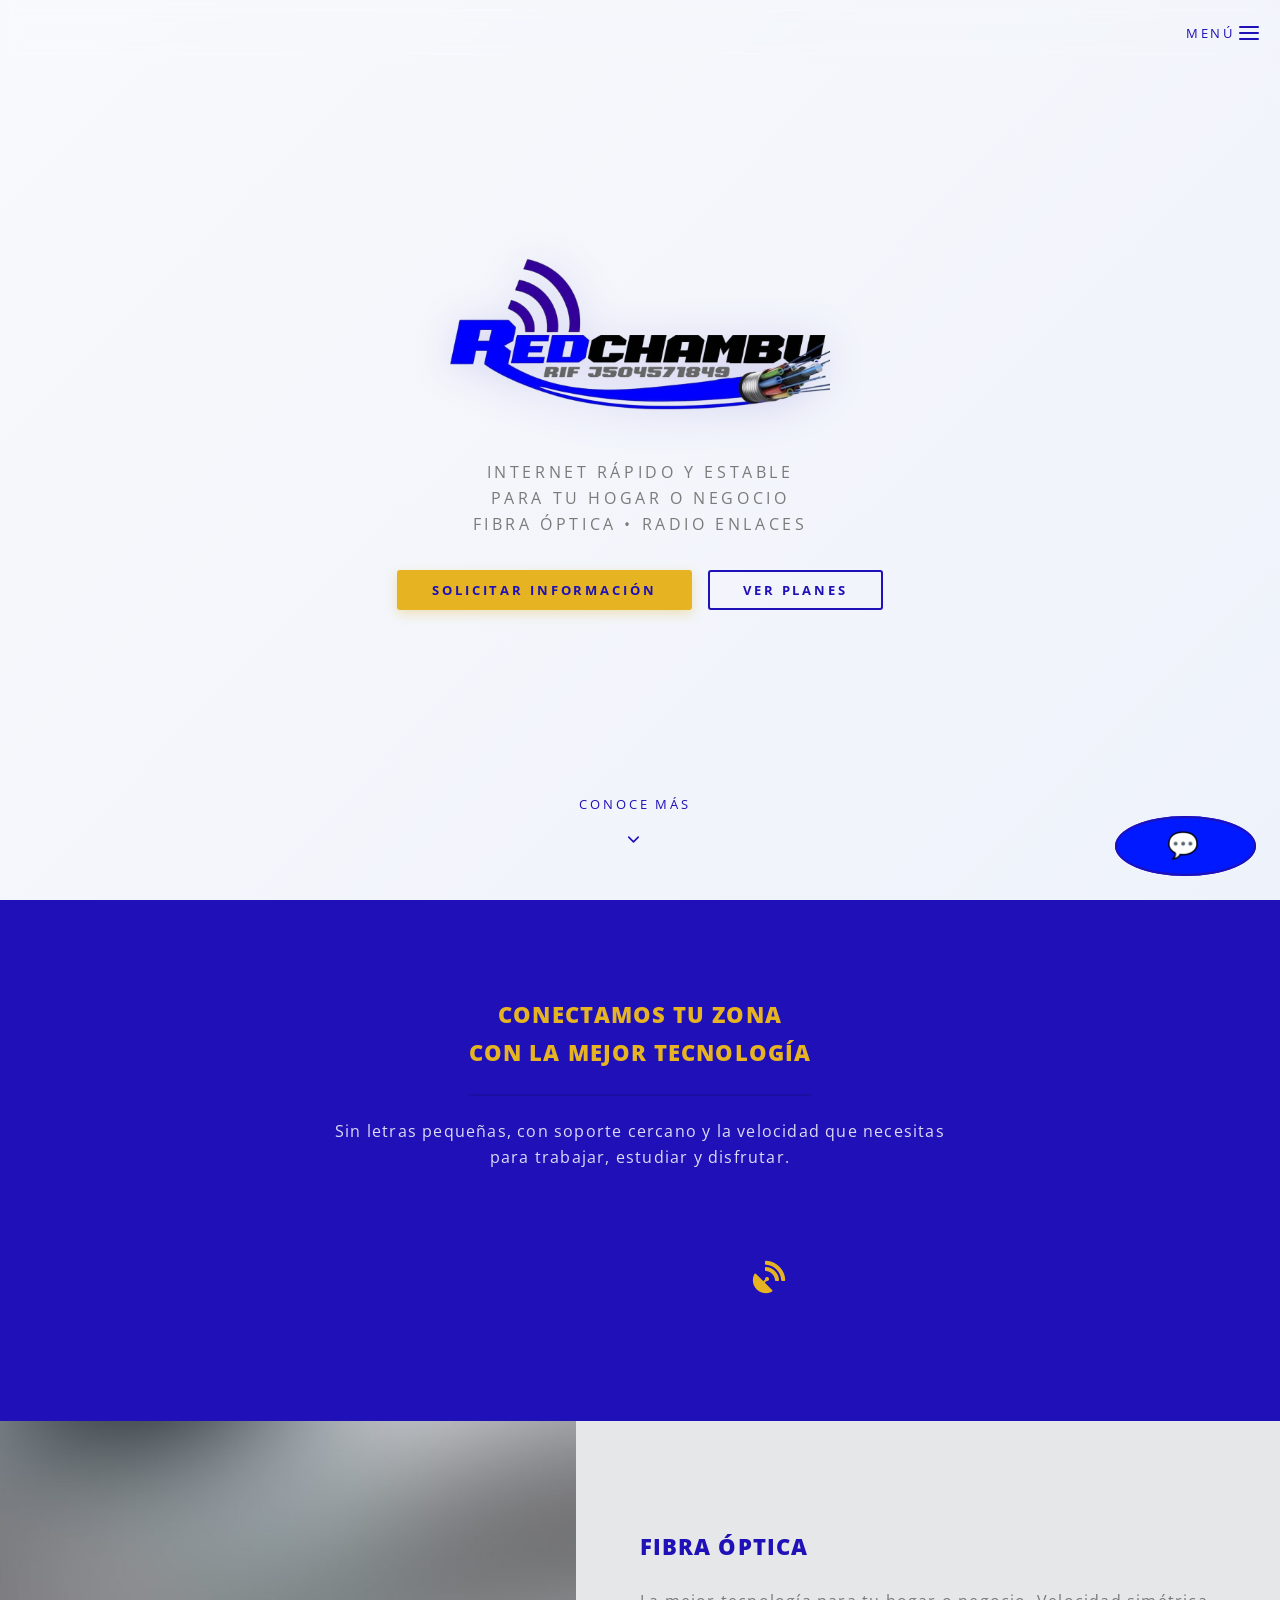
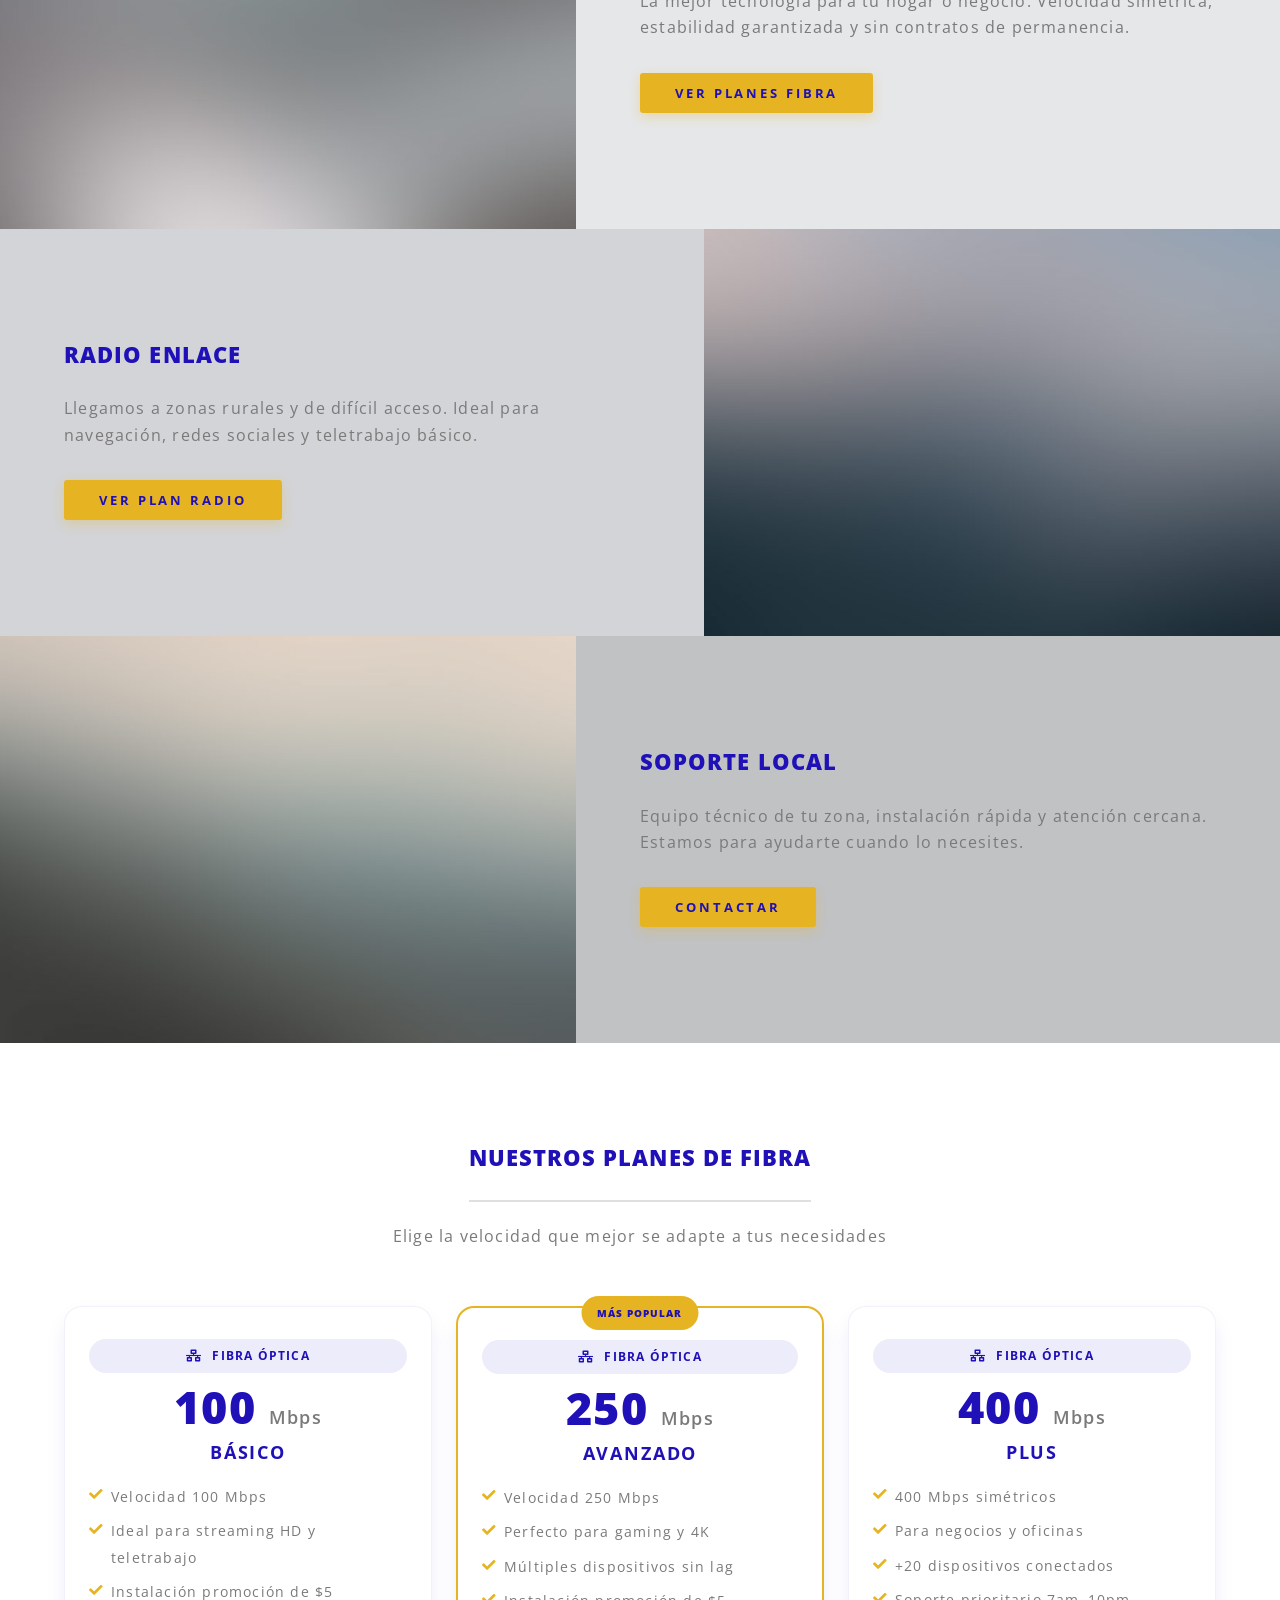
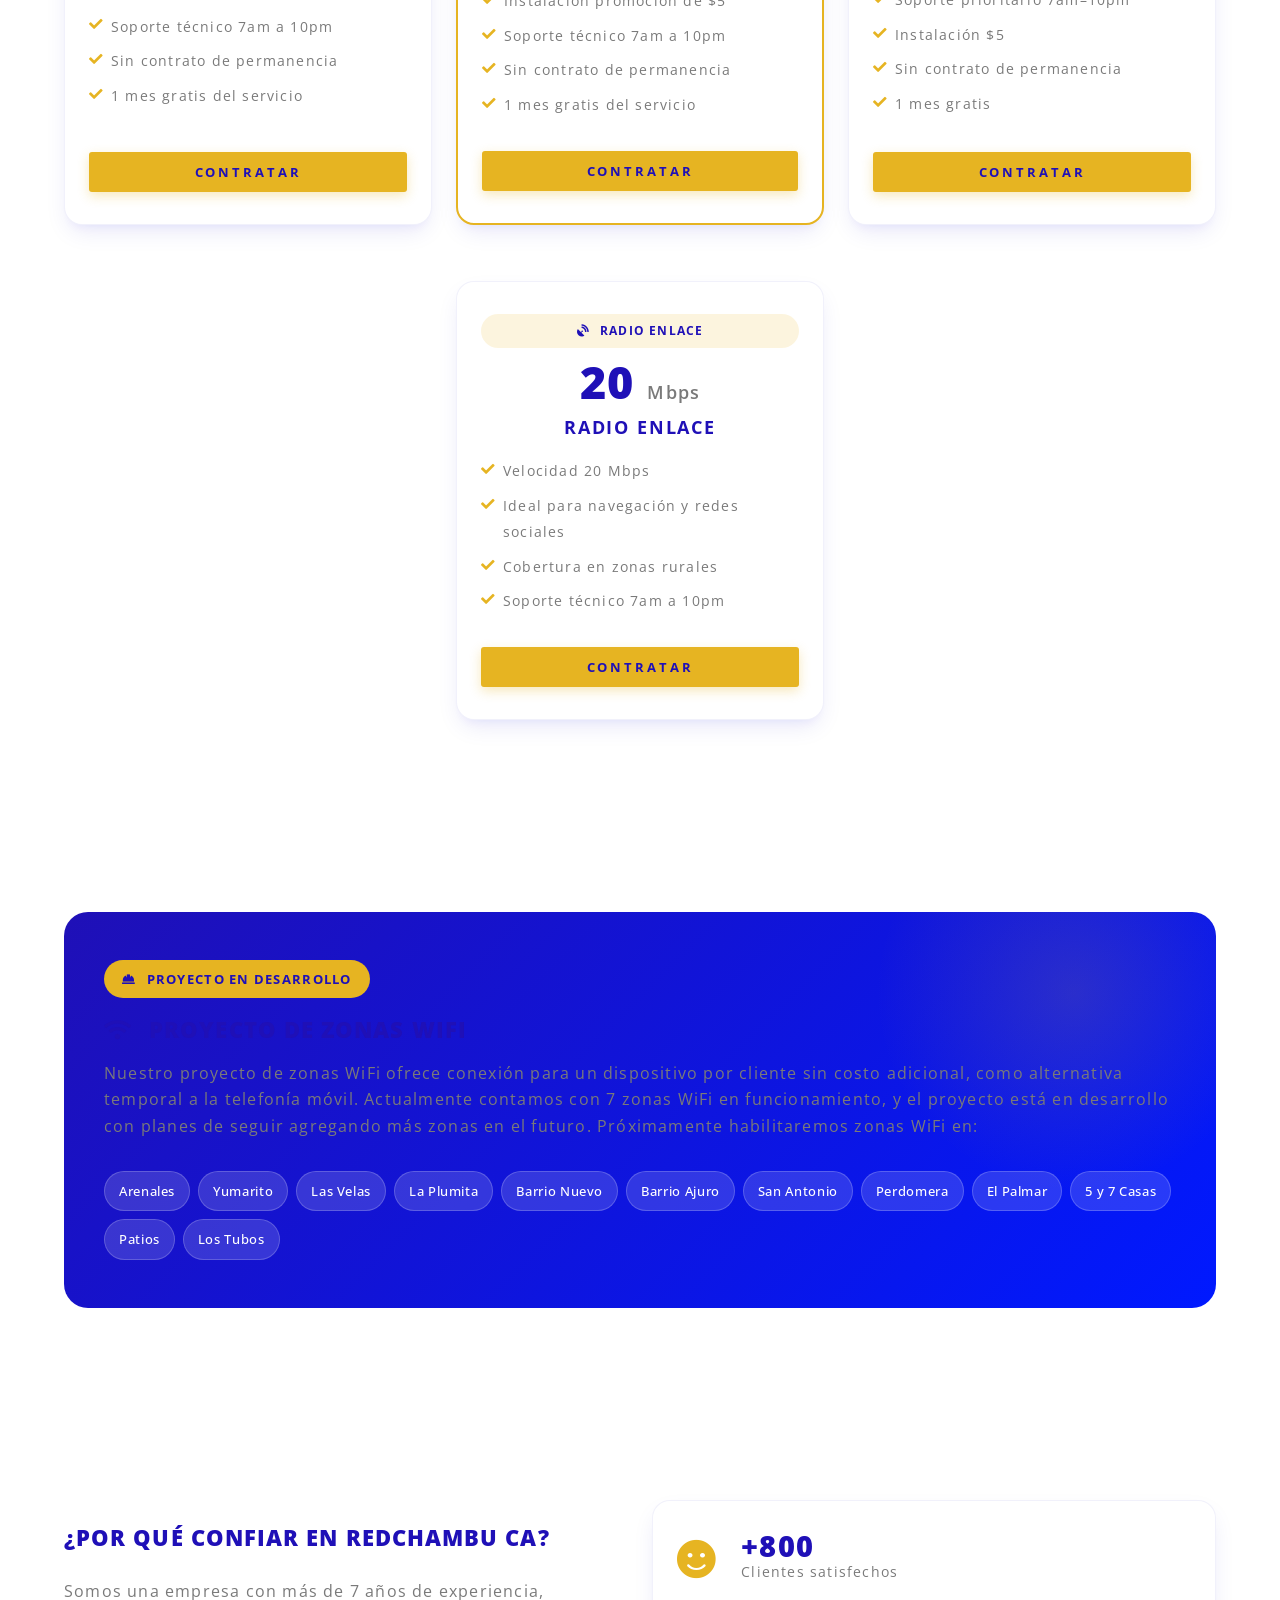
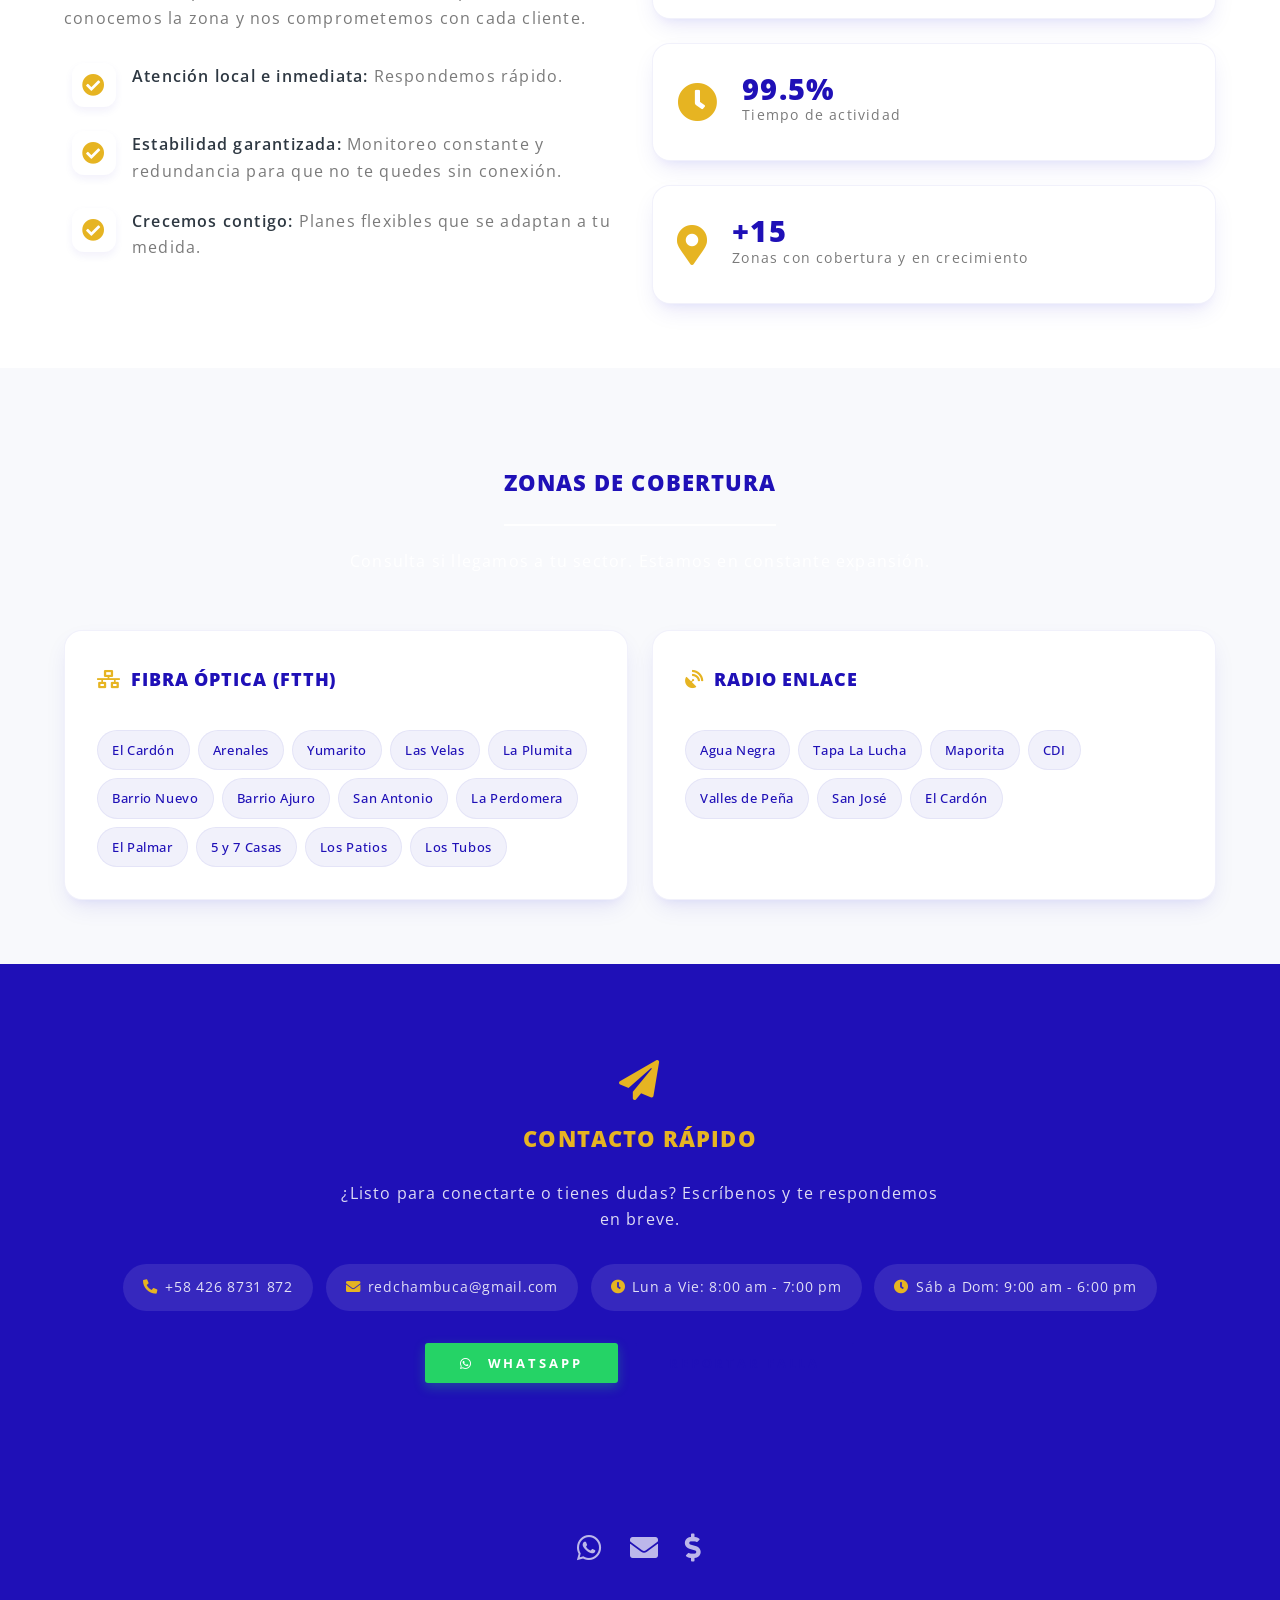
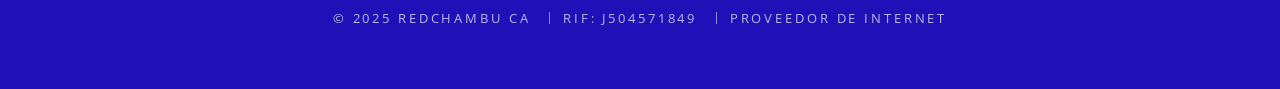
==== commit 5e42bcee: "Update index.html" ====
--- a/index.html
+++ b/index.html
@@ -93,36 +93,46 @@
     </section>
 
     <!-- Planes -->
-    <section id="planes" class="wrapper alt style2">
-      <section class="spotlight">
-        <div class="image">
-          <div style="background: linear-gradient(135deg,#1F10B7,#0019FF); width:100%; aspect-ratio:1/1; display:flex; align-items:center; justify-content:center; border-radius:0;">
-            <i class="fas fa-network-wired" style="font-size:8rem; color:#e6b422; opacity:0.9;"></i>
-          </div>
-        </div>
-        <div class="content">
-          <h2>Fibra Óptica</h2>
-          <p>La mejor tecnología para tu hogar o negocio. Velocidad simétrica, estabilidad garantizada y sin contratos de permanencia.</p>
-          <ul class="actions">
-            <li><a href="#planes-fibra" class="button primary">Ver planes fibra</a></li>
-          </ul>
-        </div>
-      </section>
-      <section class="spotlight">
-        <div class="image">
-          <div style="background: linear-gradient(135deg,#e6b422,#c99f1a); width:100%; aspect-ratio:1/1; display:flex; align-items:center; justify-content:center; border-radius:0;">
-            <i class="fas fa-satellite-dish" style="font-size:8rem; color:#1F10B7; opacity:0.9;"></i>
-          </div>
-        </div>
-        <div class="content">
-          <h2>Radio Enlace</h2>
-          <p>Llegamos a zonas rurales y de difícil acceso. Ideal para navegación, redes sociales y teletrabajo básico.</p>
-          <ul class="actions">
-            <li><a href="#plan-radio" class="button primary">Ver plan radio</a></li>
-          </ul>
-        </div>
-      </section>
-    </section>
+<section id="planes" class="wrapper alt style2">
+  <section class="spotlight">
+    <div class="image">
+      <img src="images/pic01.jpg" alt="Fibra Óptica" />
+    </div>
+    <div class="content">
+      <h2>Fibra Óptica</h2>
+      <p>La mejor tecnología para tu hogar o negocio. Velocidad simétrica, estabilidad garantizada y sin contratos de permanencia.</p>
+      <ul class="actions">
+        <li><a href="#planes-fibra" class="button primary">Ver planes fibra</a></li>
+      </ul>
+    </div>
+  </section>
+
+  <section class="spotlight">
+    <div class="image">
+      <img src="images/pic02.jpg" alt="Radio Enlace" />
+    </div>
+    <div class="content">
+      <h2>Radio Enlace</h2>
+      <p>Llegamos a zonas rurales y de difícil acceso. Ideal para navegación, redes sociales y teletrabajo básico.</p>
+      <ul class="actions">
+        <li><a href="#plan-radio" class="button primary">Ver plan radio</a></li>
+      </ul>
+    </div>
+  </section>
+
+   <section class="spotlight">
+    <div class="image">
+      <img src="images/pic03.jpg" alt="Soporte local" />
+    </div>
+    <div class="content">
+      <h2>Soporte Local</h2>
+      <p>Equipo técnico de tu zona, instalación rápida y atención cercana. Estamos para ayudarte cuando lo necesites.</p>
+      <ul class="actions">
+        <li><a href="#contacto" class="button primary">Contactar</a></li>
+      </ul>
+    </div>
+  </section>
+</section>
 
     <!-- Detalle de Planes -->
     <section id="planes-fibra" class="wrapper style5">
--- a/custom.css
+++ b/custom.css
@@ -1099,3 +1099,57 @@
   line-height: 3em;
   letter-spacing: 0.1em;
 }
+
+/* ============================================================
+   LOGO EN EL BANNER (index)
+   ============================================================ */
+#banner .banner-logo {
+  display: inline-block;
+  margin: 0 auto 1.5em;
+  padding: 0;
+  position: relative;
+  z-index: 1;
+  animation: fadeInScale 0.8s ease-out;
+}
+
+#banner .banner-logo img {
+  display: block;
+  max-width: 380px;
+  width: 100%;
+  height: auto;
+  margin: 0 auto;
+  filter: drop-shadow(0 4px 20px rgba(31, 16, 183, 0.15));
+}
+
+@keyframes fadeInScale {
+  from {
+    opacity: 0;
+    transform: scale(0.92);
+  }
+  to {
+    opacity: 1;
+    transform: scale(1);
+  }
+}
+
+/* Ajuste de espaciado del banner */
+#banner .inner {
+  padding: 0 1.5em;
+}
+
+#banner p {
+  margin-top: 0.5em;
+}
+
+/* Mobile */
+@media screen and (max-width: 736px) {
+  #banner .banner-logo img {
+    max-width: 260px;
+  }
+}
+
+@media screen and (max-width: 480px) {
+  #banner .banner-logo img {
+    max-width: 200px;
+  }
+}
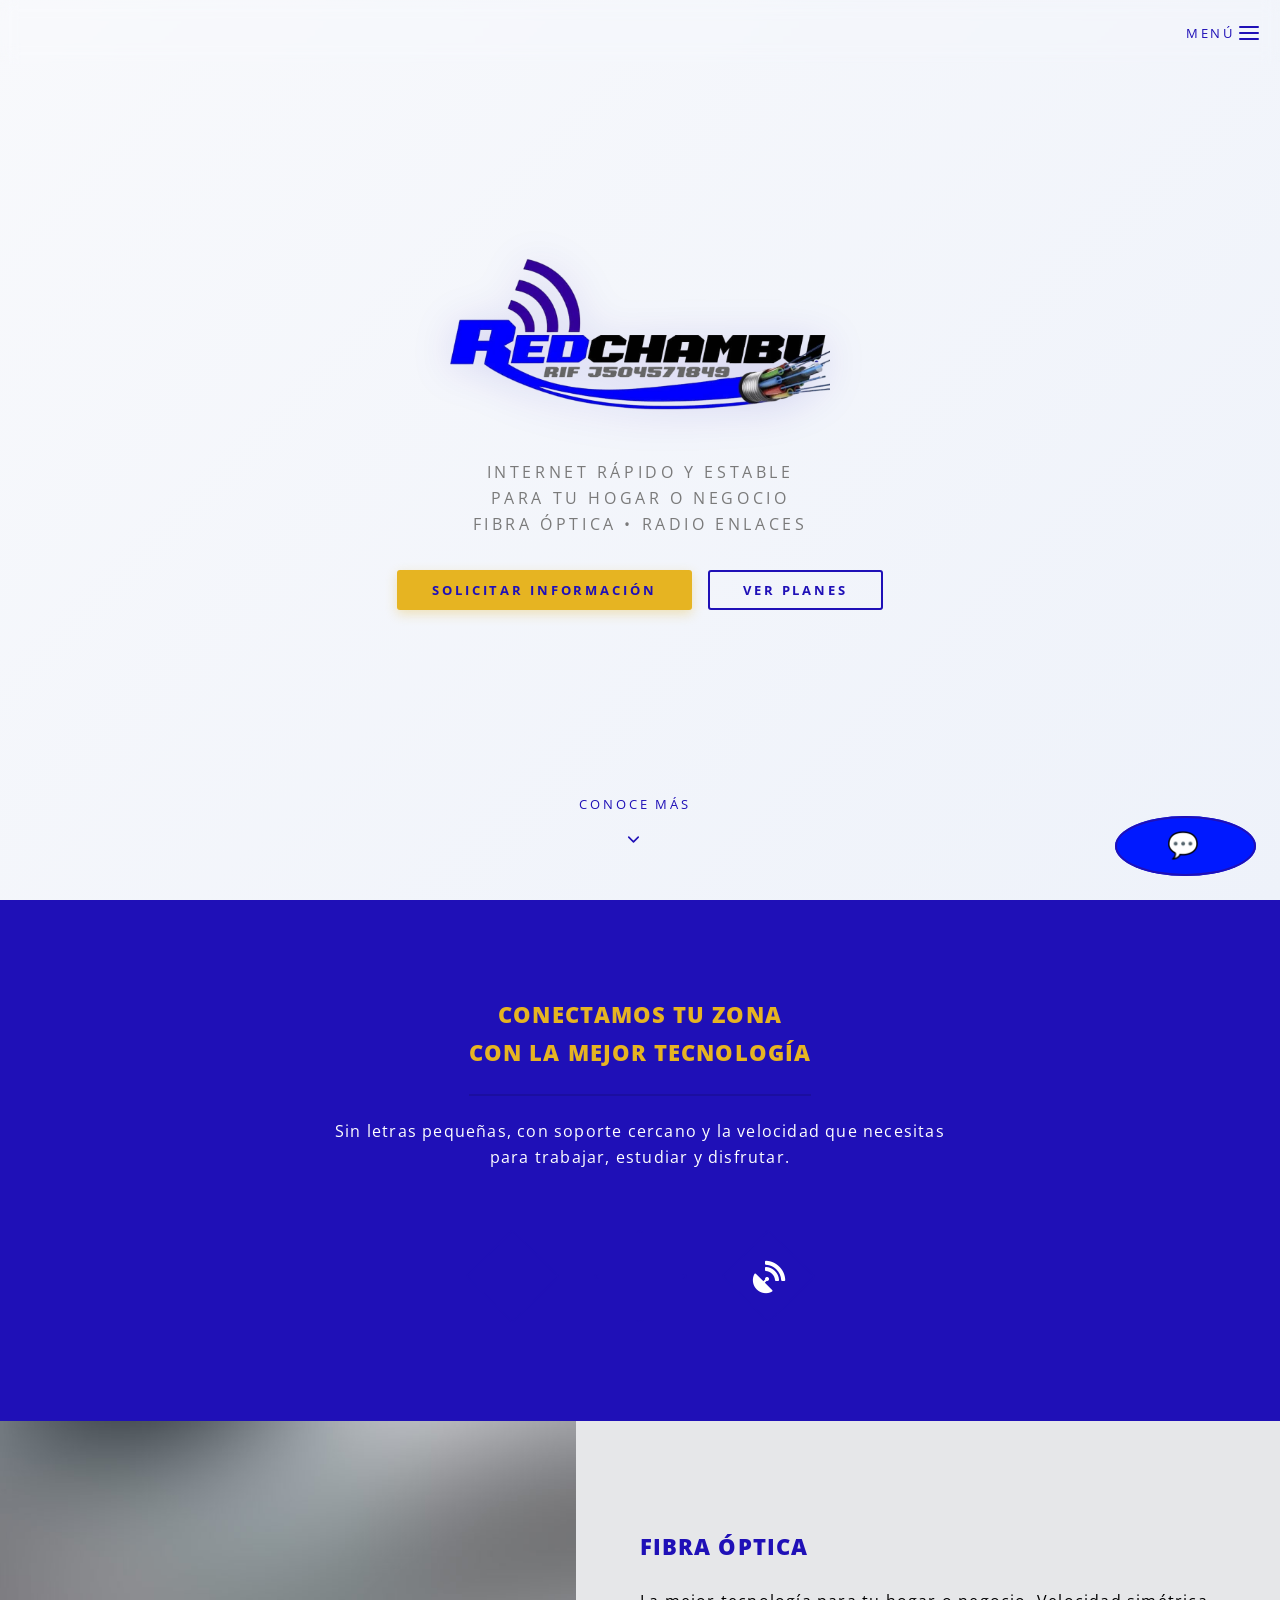
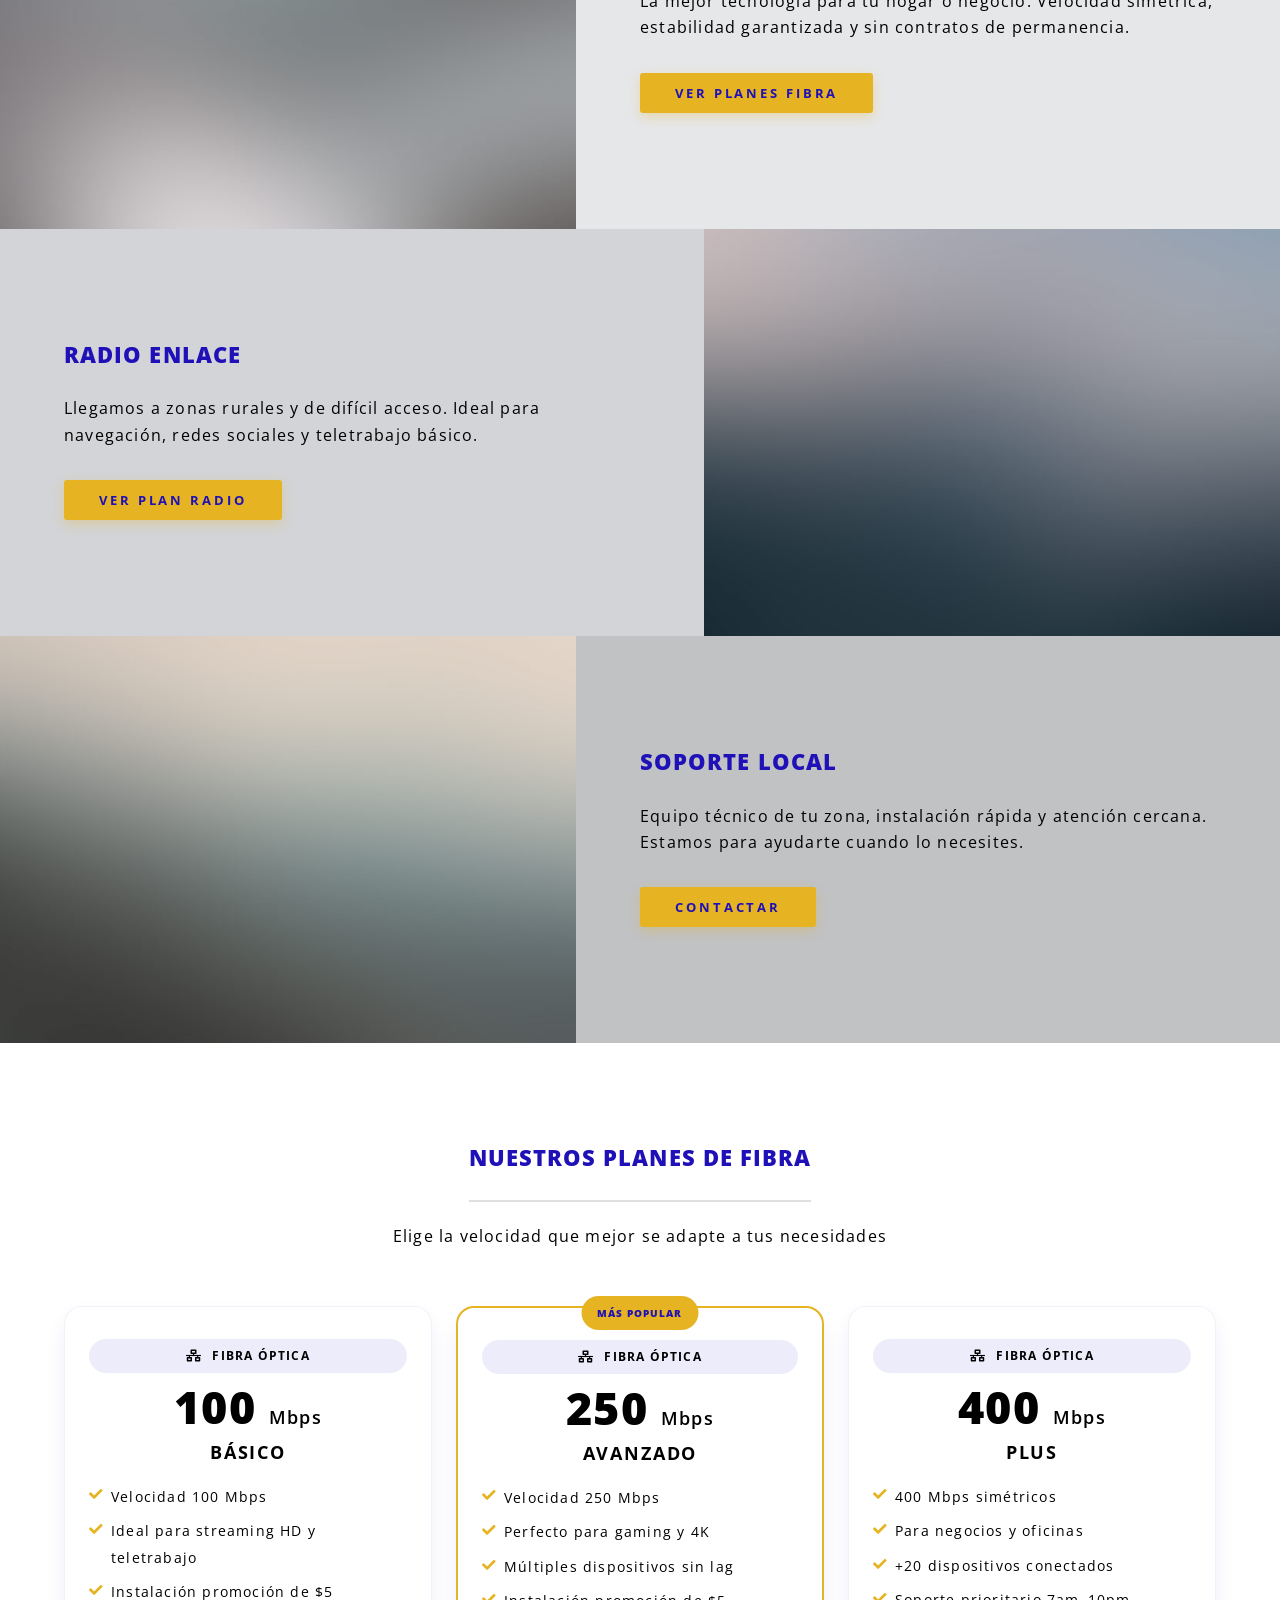
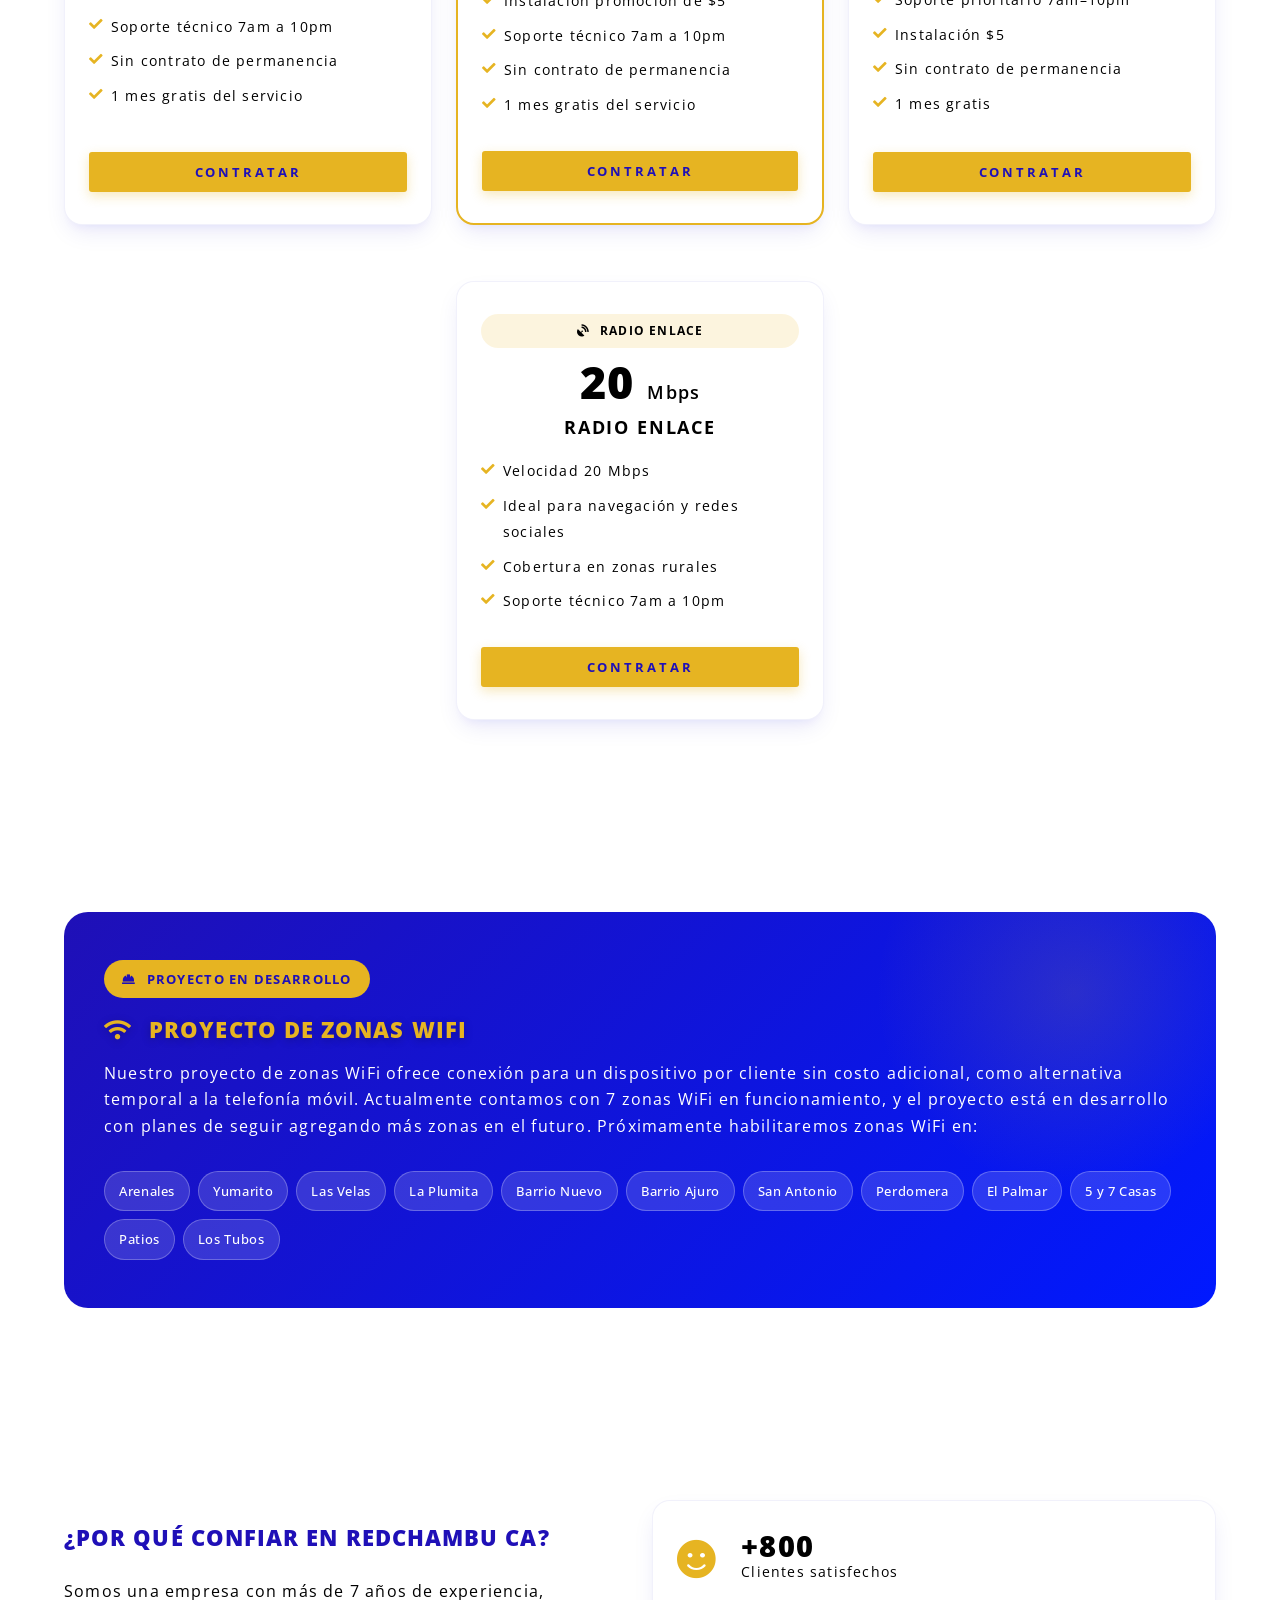
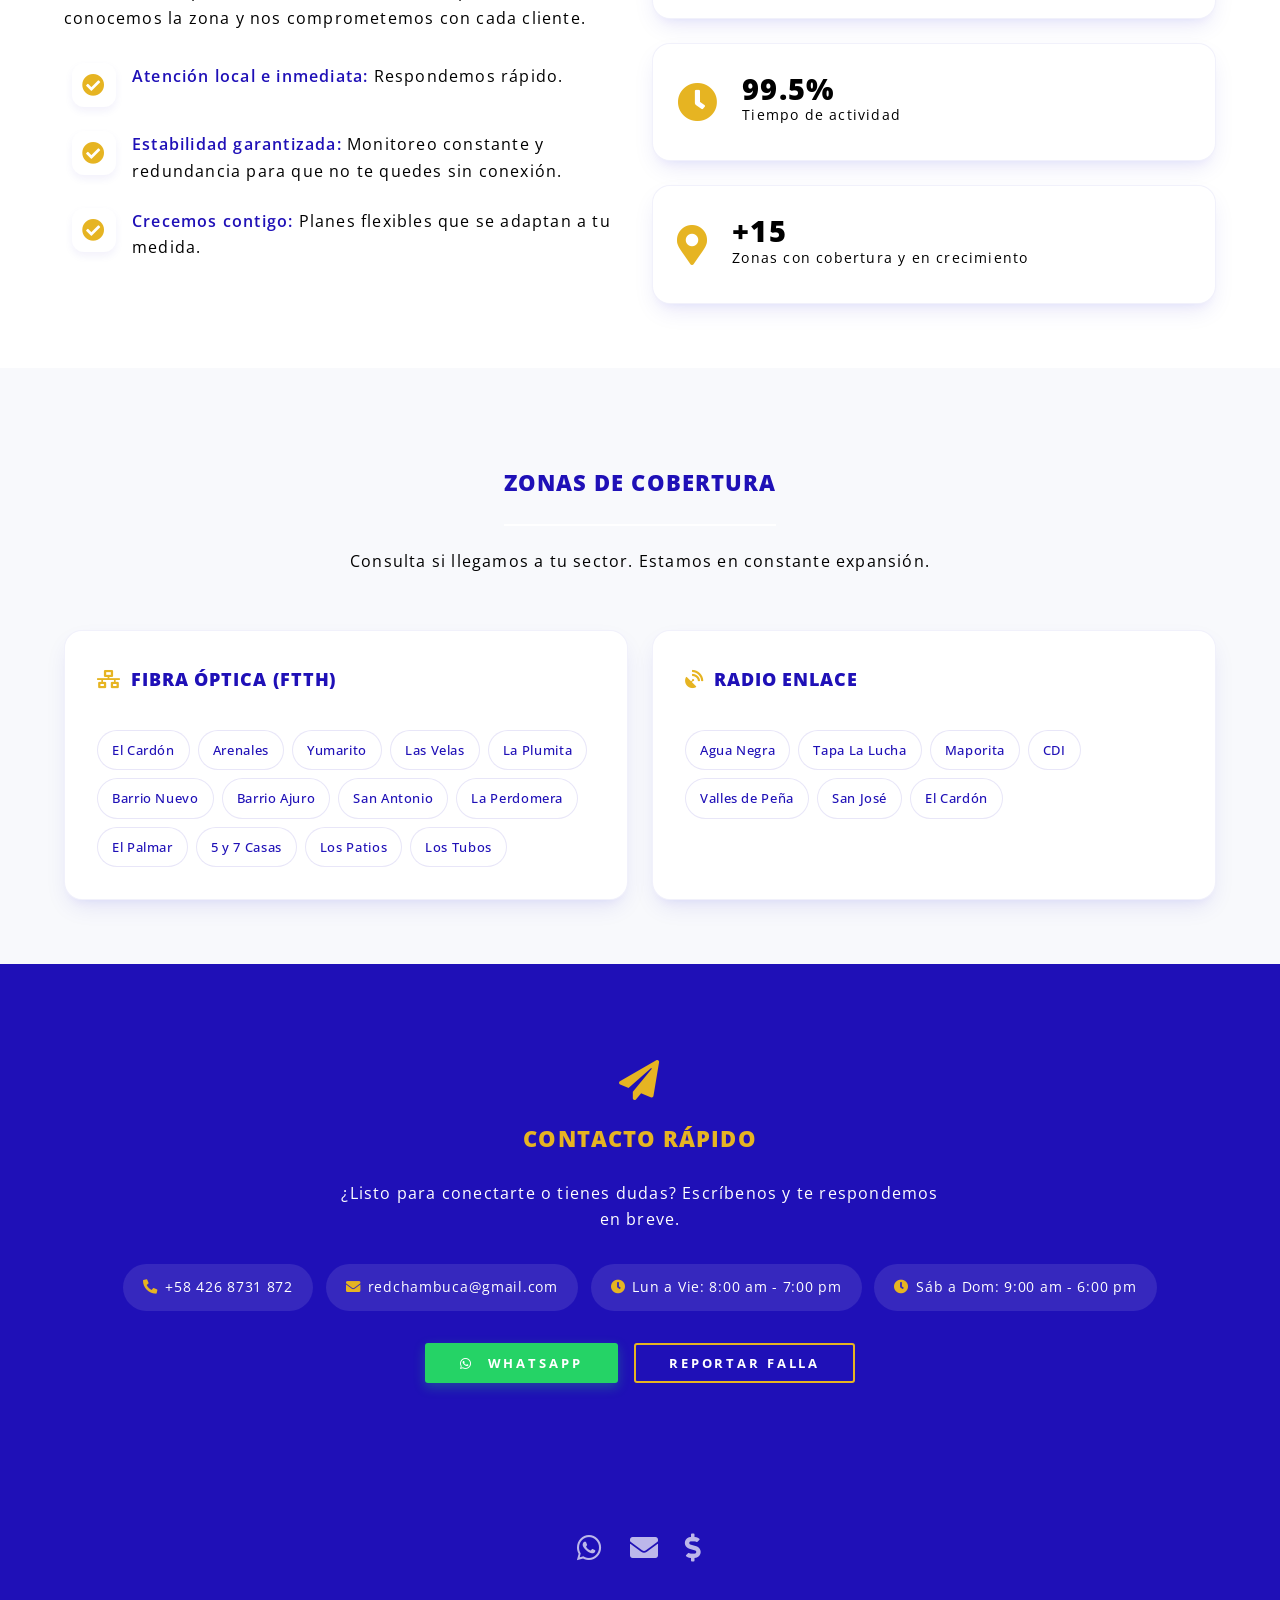
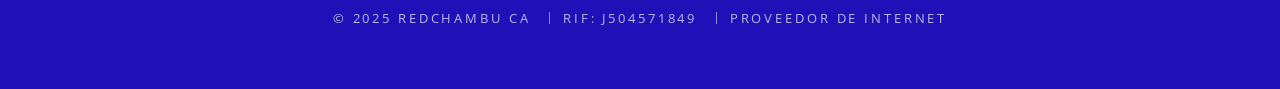
==== commit 0539f40f: "Update print statement from 'Hello' to 'Goodbye'" ====
--- a/index.html
+++ b/index.html
@@ -10,7 +10,20 @@
   <meta property="og:description" content="Fibra Óptica y Radio Enlaces con soporte local. Consulta nuestra cobertura.">
   <meta property="og:type" content="website">
   <meta property="og:image" content="RedChambuCA.webp">
-
+  <!-- ============================================
+     OPEN GRAPH (WhatsApp, Facebook, LinkedIn)
+     ============================================ -->
+  <meta property="og:type" content="website">
+  <meta property="og:url" content="https://jfrp22.github.io/">
+  <meta property="og:title" content="REDCHAMBU CA | Internet de confianza en tu zona">
+  <meta property="og:description" content="Fibra Óptica y Radio Enlaces con soporte local. Planes desde $23.2. Consulta nuestra cobertura.">
+  <meta property="og:image" content="https://jfrp22.github.io/RedChambuCA.jpg">
+  <meta property="og:image:width" content="1200">
+  <meta property="og:image:height" content="630">
+  <meta property="og:image:alt" content="REDCHAMBU CA - Proveedor de internet">
+  <meta property="og:site_name" content="REDCHAMBU CA">
+  <meta property="og:locale" content="es_VE">
+  
   <title>REDCHAMBU CA | Internet de confianza en tu zona</title>
 
   <link rel="icon" type="image/webp" href="RedChambuCA.webp">
@@ -398,7 +411,7 @@
 
   </div>
 
-  <!-- ChambuBot -->
+  <!-- ChambuBot  -->
   <button id="bot-toggle" aria-label="Abrir chat">💬</button>
 
   <div id="bot-window" class="bot-hidden">
--- a/custom.css
+++ b/custom.css
@@ -534,14 +534,17 @@
   box-shadow: 0 8px 24px rgba(0, 25, 255, 0.5);
 }
 
+/* ============================================================
+   CHAMBUBOT — Ventana (versión mejorada para móvil)
+   ============================================================ */
 #bot-window {
   position: fixed;
-  bottom: 6rem;
-  right: 1.5rem;
+  bottom: 5rem;
+  right: 1rem;
   width: 340px;
-  max-width: calc(100vw - 3rem);
+  max-width: calc(100vw - 2rem);
   height: 480px;
-  max-height: calc(100vh - 8rem);
+  max-height: calc(100dvh - 6rem); /* dvh = dynamic viewport height */
   background: white;
   border-radius: 16px;
   box-shadow: 0 10px 40px rgba(31, 16, 183, 0.25);
@@ -555,10 +558,135 @@
   text-transform: none;
 }
 
+/* Fallback para navegadores sin dvh */
+@supports not (height: 100dvh) {
+  #bot-window {
+    max-height: calc(100vh - 6rem);
+  }
+}
+
 #bot-window.bot-hidden {
   opacity: 0;
   transform: translateY(20px);
   pointer-events: none;
+}
+
+/* En móvil: pantalla completa casi total y header siempre visible */
+@media screen and (max-width: 480px) {
+  #bot-window {
+    bottom: 0 !important;
+    right: 0 !important;
+    left: 0 !important;
+    width: 100vw !important;
+    max-width: 100vw !important;
+    height: 100dvh !important;
+    max-height: 100dvh !important;
+    border-radius: 0 !important;
+    top: 0 !important;
+  }
+
+  @supports not (height: 100dvh) {
+    #bot-window {
+      height: 100vh !important;
+      max-height: 100vh !important;
+    }
+  }
+
+  #bot-toggle {
+    /* El toggle se oculta cuando el bot está abierto en móvil */
+    z-index: 998;
+  }
+
+  /* Cuando el bot está abierto en móvil, escondemos el toggle */
+  body.bot-open #bot-toggle {
+    display: none;
+  }
+
+  /* Header del bot más grande y cómodo en móvil */
+  .bot-header {
+    padding: 1rem 1.2rem !important;
+    font-size: 1.05rem !important;
+    flex-shrink: 0;
+    position: sticky;
+    top: 0;
+    z-index: 10;
+  }
+
+  .bot-header button {
+    font-size: 1.6rem !important;
+    padding: 0.3rem 0.5rem !important;
+    min-width: 44px;
+    min-height: 44px;
+    display: flex;
+    align-items: center;
+    justify-content: center;
+    border-radius: 8px;
+  }
+
+  .bot-header button:hover {
+    background: rgba(255, 255, 255, 0.15) !important;
+  }
+
+  /* Input pegado abajo con safe area */
+  .bot-input {
+    flex-shrink: 0;
+    padding-bottom: env(safe-area-inset-bottom, 0);
+  }
+
+  .bot-input input {
+    font-size: 1rem !important; /* evita zoom en iOS */
+    padding: 1rem !important;
+  }
+
+  .bot-input button {
+    padding: 0 1.5rem !important;
+    font-size: 1.3rem !important;
+  }
+
+  /* Toolbar y sugerencias más cómodas */
+  #bot-toolbar {
+    flex-shrink: 0;
+  }
+
+  #bot-toolbar button {
+    font-size: 12px !important;
+    padding: 10px 8px !important;
+    min-height: 40px;
+  }
+
+  .bot-suggestions {
+    flex-shrink: 0;
+    padding: 0.6rem 1rem;
+  }
+
+  .bot-suggestions button {
+    font-size: 0.85rem !important;
+    padding: 0.5rem 0.9rem !important;
+    min-height: 36px;
+  }
+
+  .msg {
+    font-size: 0.95rem !important;
+    max-width: 85%;
+  }
+}
+
+/* Tablet */
+@media screen and (min-width: 481px) and (max-width: 736px) {
+  #bot-window {
+    width: 380px;
+    max-width: calc(100vw - 2rem);
+    height: 520px;
+    max-height: calc(100dvh - 6rem);
+    bottom: 5rem;
+    right: 1rem;
+  }
+
+  @supports not (height: 100dvh) {
+    #bot-window {
+      max-height: calc(100vh - 6rem);
+    }
+  }
 }
 
 .bot-header {
@@ -1153,3 +1281,357 @@
     max-width: 200px;
   }
 }
+
+/* ============================================================
+   BOTONES EN SECCIÓN CONTACTO (#contacto / .wrapper.style4)
+   ============================================================ */
+.wrapper.style4 .button:not(.button.primary):not(.btn-whatsapp) {
+  background-color: transparent !important;
+  color: var(--rc-blanco) !important;
+  box-shadow: inset 0 0 0 2px var(--rc-mustard) !important;
+  border: none;
+}
+
+.wrapper.style4 .button:not(.button.primary):not(.btn-whatsapp):hover {
+  background-color: var(--rc-mustard) !important;
+  color: var(--rc-azul-violaceo) !important;
+  box-shadow: inset 0 0 0 2px var(--rc-mustard) !important;
+}
+
+
+/* ============================================================
+   CORRECCIÓN DE CONTRASTE POR SECCIÓN
+   ============================================================ */
+
+/* ---------- WRAPPER STYLE1 (fondo azul violáceo) ---------- */
+.wrapper.style1 {
+  background-color: var(--rc-azul-violaceo) !important;
+  color: #ffffff !important;
+}
+
+.wrapper.style1 h2,
+.wrapper.style1 h3,
+.wrapper.style1 h4,
+.wrapper.style1 h5,
+.wrapper.style1 h6 {
+  color: var(--rc-mustard) !important;
+}
+
+.wrapper.style1 p,
+.wrapper.style1 li,
+.wrapper.style1 span,
+.wrapper.style1 div {
+  color: #ffffff !important;
+}
+
+.wrapper.style1 strong,
+.wrapper.style1 b {
+  color: var(--rc-mustard) !important;
+}
+
+/* ---------- WRAPPER STYLE2 (fondo gris claro) ---------- */
+.wrapper.style2 {
+  background-color: var(--rc-gris-claro) !important;
+  color: var(--rc-negro) !important;
+}
+
+.wrapper.style2 h2,
+.wrapper.style2 h3,
+.wrapper.style2 h4,
+.wrapper.style2 h5,
+.wrapper.style2 h6 {
+  color: var(--rc-azul-violaceo) !important;
+}
+
+.wrapper.style2 p,
+.wrapper.style2 li,
+.wrapper.style2 span,
+.wrapper.style2 div,
+.wrapper.style2 label {
+  color: var(--rc-negro) !important;
+}
+
+.wrapper.style2 strong,
+.wrapper.style2 b {
+  color: var(--rc-azul-violaceo) !important;
+}
+
+/* Cobertura dentro de style2 (fondo gris claro) */
+.wrapper.style2 .coverage-tag {
+  background: var(--rc-blanco) !important;
+  color: var(--rc-azul-violaceo) !important;
+  border: 1px solid rgba(31, 16, 183, 0.1) !important;
+}
+
+.wrapper.style2 .coverage-tag:hover {
+  background: var(--rc-mustard) !important;
+  color: var(--rc-azul-violaceo) !important;
+  border-color: var(--rc-mustard) !important;
+}
+
+/* Planes en Bs dentro de style2 (tasa.html) */
+.wrapper.style2 .plan-bs-card {
+  background: var(--rc-blanco) !important;
+  color: var(--rc-negro) !important;
+}
+
+.wrapper.style2 .plan-bs-card .plan-name-bs,
+.wrapper.style2 .plan-bs-card .plan-bs-price {
+  color: var(--rc-azul-violaceo) !important;
+}
+
+.wrapper.style2 .plan-bs-card .plan-usd {
+  color: var(--rc-gris) !important;
+}
+
+.wrapper.style2 .plan-bs-card .plan-speed-bs {
+  background: rgba(31, 16, 183, 0.08) !important;
+  color: var(--rc-azul-violaceo) !important;
+}
+
+/* ---------- WRAPPER STYLE3 (fondo azul eléctrico) ---------- */
+.wrapper.style3 {
+  background-color: var(--rc-azul-electrico) !important;
+  color: #ffffff !important;
+}
+
+.wrapper.style3 h2,
+.wrapper.style3 h3,
+.wrapper.style3 h4 {
+  color: var(--rc-mustard) !important;
+}
+
+.wrapper.style3 p,
+.wrapper.style3 li,
+.wrapper.style3 span {
+  color: #ffffff !important;
+}
+
+/* ---------- WRAPPER STYLE4 (fondo azul violáceo - contacto) ---------- */
+.wrapper.style4 {
+  background-color: var(--rc-azul-violaceo) !important;
+  color: #ffffff !important;
+}
+
+.wrapper.style4 h2,
+.wrapper.style4 h3,
+.wrapper.style4 h4 {
+  color: var(--rc-mustard) !important;
+}
+
+.wrapper.style4 p,
+.wrapper.style4 li,
+.wrapper.style4 span,
+.wrapper.style4 div {
+  color: #ffffff !important;
+}
+
+.wrapper.style4 .contact-info p {
+  color: #ffffff !important;
+}
+
+/* ---------- WRAPPER STYLE5 (fondo blanco) ---------- */
+.wrapper.style5 {
+  background-color: var(--rc-blanco) !important;
+  color: var(--rc-negro) !important;
+}
+
+.wrapper.style5 h2,
+.wrapper.style5 h3,
+.wrapper.style5 h4,
+.wrapper.style5 h5,
+.wrapper.style5 h6 {
+  color: var(--rc-azul-violaceo) !important;
+}
+
+.wrapper.style5 p,
+.wrapper.style5 li,
+.wrapper.style5 span,
+.wrapper.style5 div,
+.wrapper.style5 label {
+  color: var(--rc-negro) !important;
+}
+
+.wrapper.style5 strong,
+.wrapper.style5 b {
+  color: var(--rc-azul-violaceo) !important;
+}
+
+/* ============================================================
+   PROYECTO WIFI (.wifi-project) — fondo azul, texto blanco
+   ============================================================ */
+/* ============================================================
+   PROYECTO WIFI — Forzar texto blanco sobre fondo azul
+   (Alta especificidad para ganar a .wrapper.style5 p)
+   ============================================================ */
+
+/* El contenedor */
+.wrapper .wifi-project,
+.wrapper.style5 .wifi-project,
+section#proyecto .wifi-project {
+  background: linear-gradient(135deg, #1F10B7 0%, #0019FF 100%) !important;
+  background-color: #1F10B7 !important;
+  color: #ffffff !important;
+}
+
+/* Título principal */
+.wrapper .wifi-project h2,
+.wrapper.style5 .wifi-project h2,
+section#proyecto .wifi-project h2 {
+  color: #e6b422 !important;
+  text-shadow: 0 2px 8px rgba(0, 0, 0, 0.25);
+}
+
+/* Párrafos */
+.wrapper .wifi-project p,
+.wrapper.style5 .wifi-project p,
+section#proyecto .wifi-project p,
+.wrapper.style5 #proyecto .wifi-project p {
+  color: #ffffff !important;
+}
+
+/* El badge "Proyecto en desarrollo" */
+.wrapper .wifi-project .status-badge,
+.wrapper.style5 .wifi-project .status-badge,
+section#proyecto .wifi-project .status-badge {
+  background: #e6b422 !important;
+  color: #1F10B7 !important;
+  font-weight: 700 !important;
+}
+
+/* Los tags de zonas */
+.wrapper .wifi-project .coverage-tag,
+.wrapper.style5 .wifi-project .coverage-tag,
+section#proyecto .wifi-project .coverage-tag {
+  background: rgba(255, 255, 255, 0.15) !important;
+  color: #ffffff !important;
+  border: 1px solid rgba(255, 255, 255, 0.25) !important;
+}
+
+.wrapper .wifi-project .coverage-tag:hover,
+.wrapper.style5 .wifi-project .coverage-tag:hover,
+section#proyecto .wifi-project .coverage-tag:hover {
+  background: #e6b422 !important;
+  color: #1F10B7 !important;
+  border-color: #e6b422 !important;
+}
+
+/* Iconos dentro del wifi-project */
+.wrapper .wifi-project i,
+.wrapper.style5 .wifi-project i,
+section#proyecto .wifi-project i {
+  color: inherit;
+}
+/* ============================================================
+   COBERTURA (sección con .wrapper.style2)
+   ============================================================ */
+#cobertura .coverage-card,
+#cobertura .plan-card {
+  background: var(--rc-blanco) !important;
+  color: var(--rc-negro) !important;
+}
+
+#cobertura h3 {
+  color: var(--rc-azul-violaceo) !important;
+}
+
+/* ============================================================
+   TASA — Precios en Bolívares
+   ============================================================ */
+.plan-bs-card .plan-name-bs {
+  color: var(--rc-azul-violaceo) !important;
+}
+
+.plan-bs-card .plan-bs-price,
+.plan-bs-card .plan-bs-price span {
+  color: var(--rc-azul-violaceo) !important;
+}
+
+.plan-bs-card .plan-bs-price .currency {
+  color: var(--rc-gris) !important;
+}
+
+.plan-bs-card .plan-usd {
+  color: var(--rc-gris) !important;
+}
+
+.plan-bs-card .plan-speed-bs {
+  background: rgba(31, 16, 183, 0.08) !important;
+  color: var(--rc-azul-violaceo) !important;
+}
+
+/* Rate card (tarjeta principal de tasa) */
+.rate-card,
+.rate-card * {
+  color: var(--rc-negro);
+}
+
+.rate-card h2,
+.rate-card h3 {
+  color: var(--rc-azul-violaceo) !important;
+}
+
+.rate-value,
+.rate-value span {
+  color: var(--rc-azul-violaceo) !important;
+}
+
+.rate-value .currency {
+  color: var(--rc-gris) !important;
+}
+
+.rate-subtitle,
+.rate-meta-item .label {
+  color: var(--rc-gris) !important;
+}
+
+.rate-meta-item .value {
+  color: var(--rc-azul-violaceo) !important;
+}
+
+/* ============================================================
+   TEXTOS GENERALES EN PÁGINAS INTERNAS
+   ============================================================ */
+#main > header h2,
+#main > header p {
+  color: #ffffff !important;
+}
+
+#main > header h2 {
+  color: var(--rc-mustard) !important;
+}
+
+/* ============================================================
+   FORMULARIO (reporte.html)
+   ============================================================ */
+.wrapper.style5 label {
+  color: var(--rc-azul-violaceo) !important;
+}
+
+.wrapper.style5 input,
+.wrapper.style5 select,
+.wrapper.style5 textarea {
+  color: var(--rc-negro) !important;
+  background-color: rgba(31, 16, 183, 0.05) !important;
+}
+
+.wrapper.style5 input::placeholder,
+.wrapper.style5 textarea::placeholder {
+  color: var(--rc-gris) !important;
+  opacity: 0.7;
+}
+
+/* ============================================================
+   INFO NOTE (tasa.html)
+   ============================================================ */
+.info-note p {
+  color: var(--rc-negro) !important;
+}
+
+.info-note strong {
+  color: var(--rc-azul-violaceo) !important;
+}
+
+.info-note i {
+  color: var(--rc-mustard-dark) !important;
+}
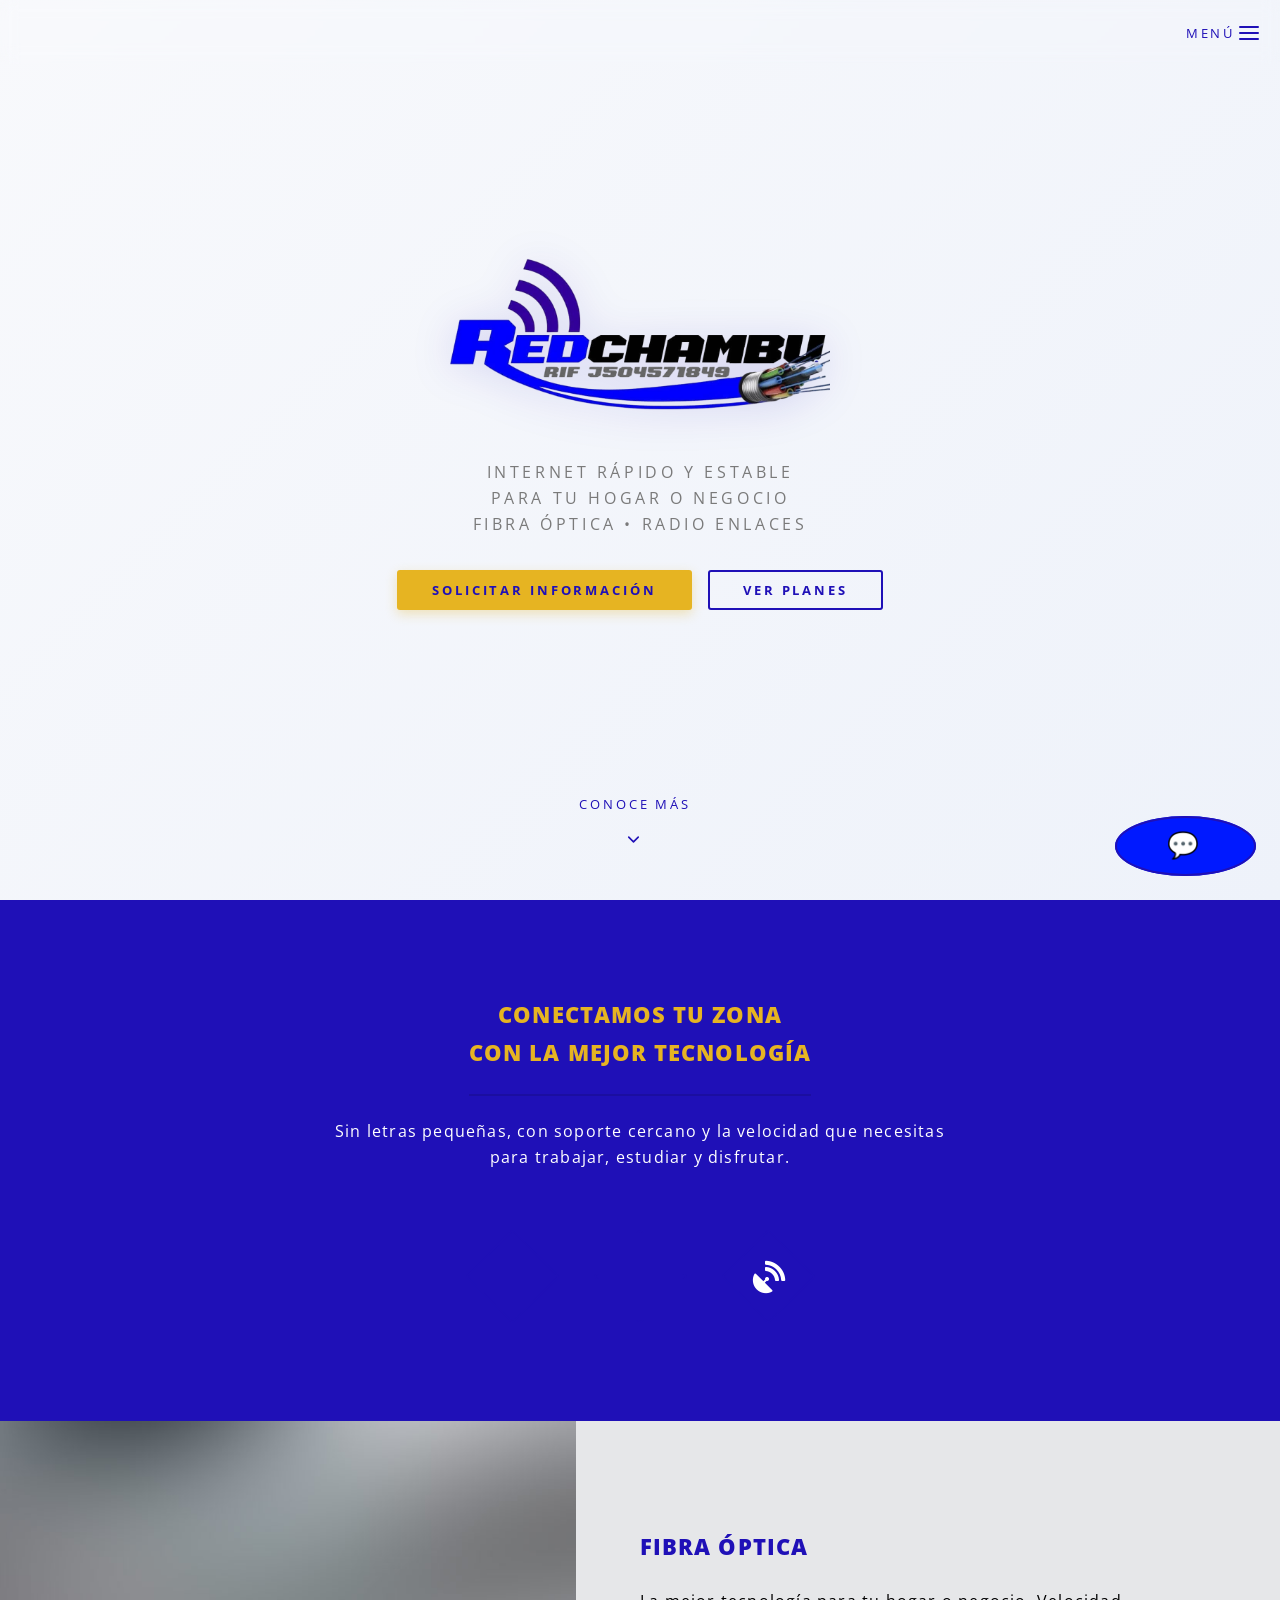
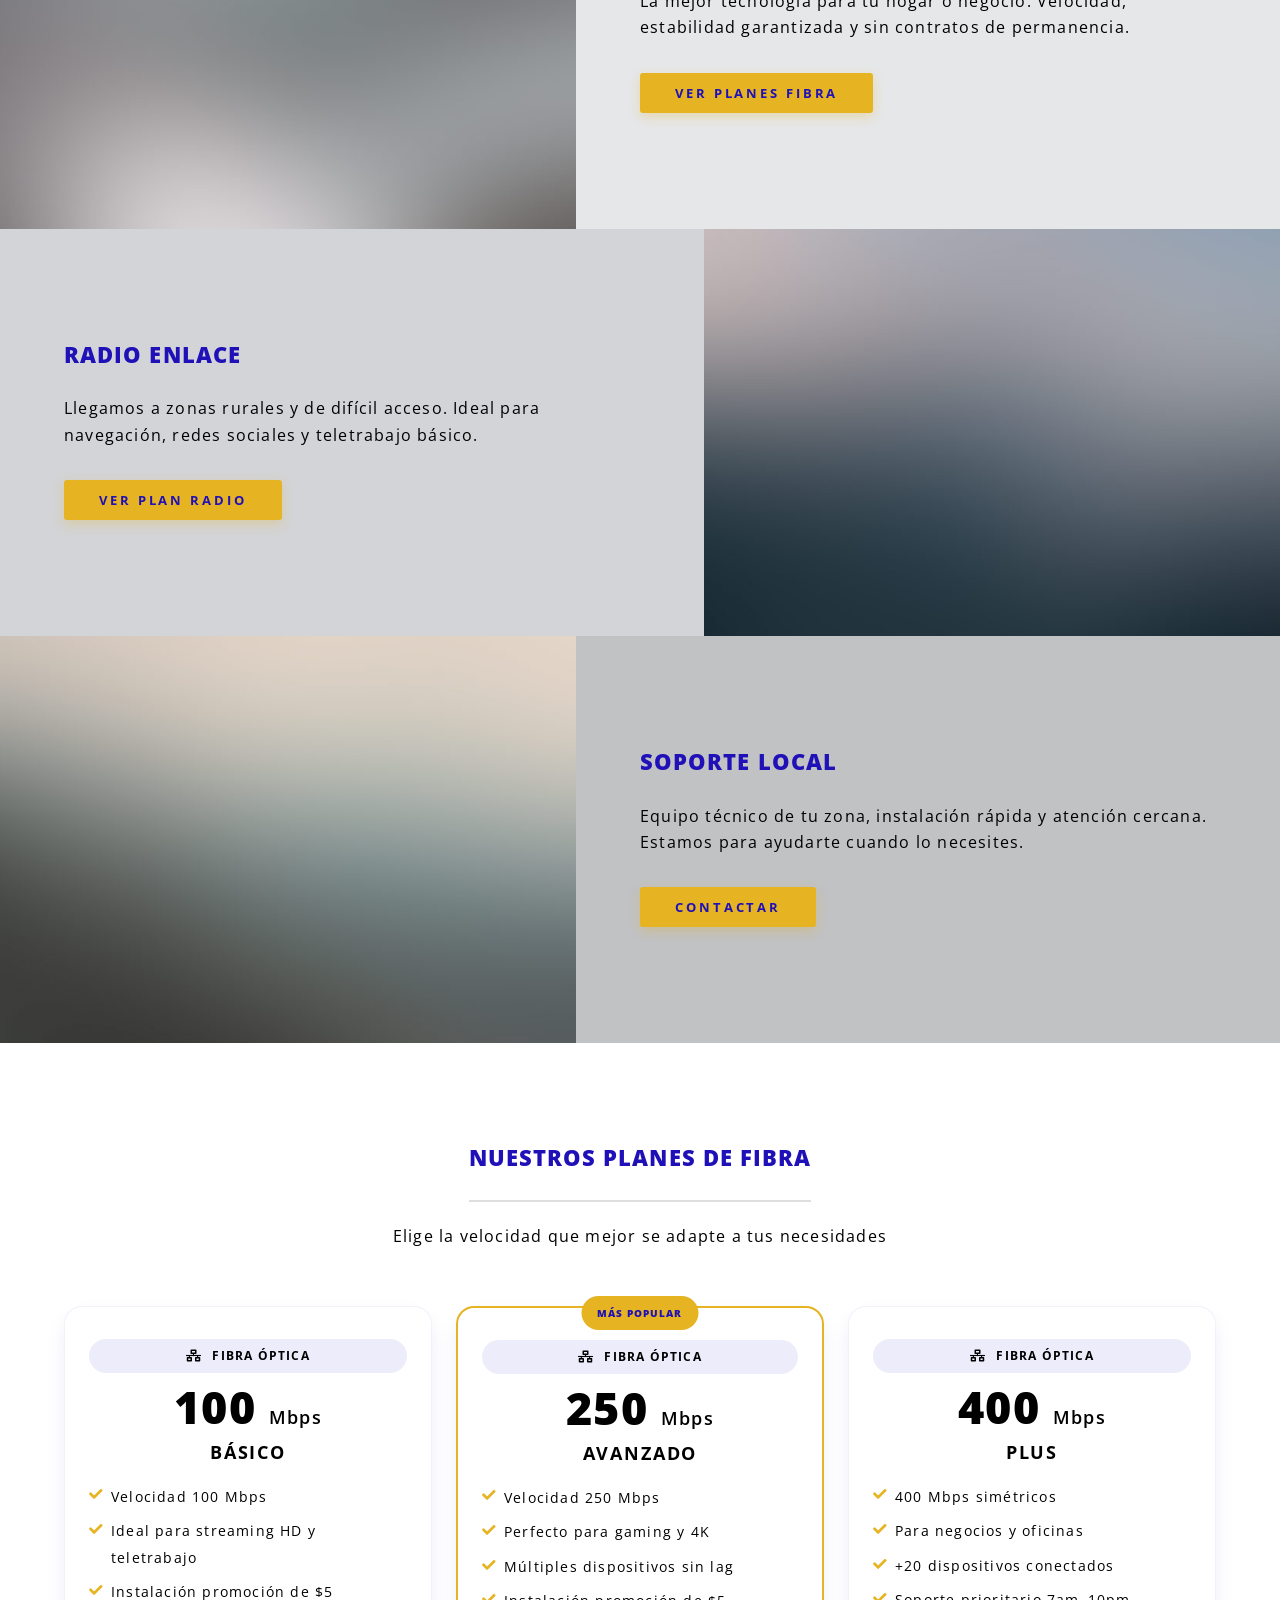
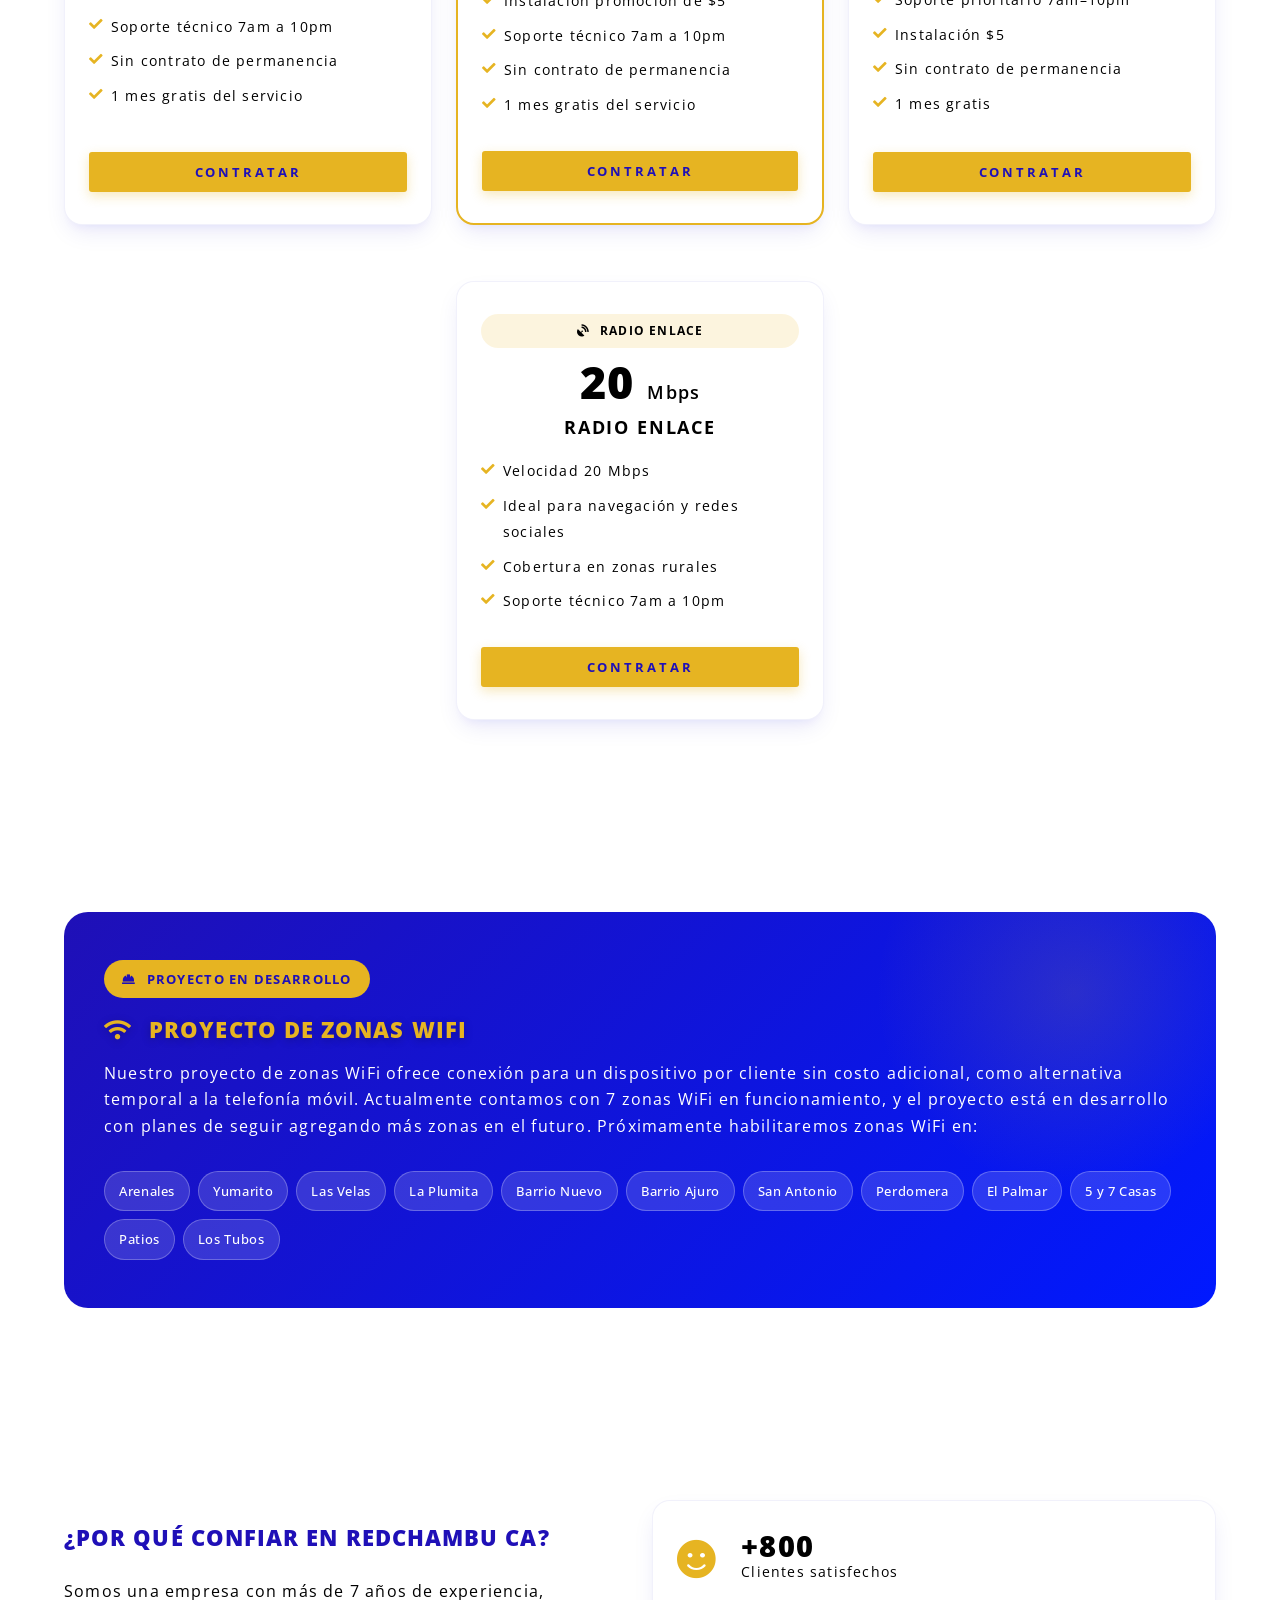
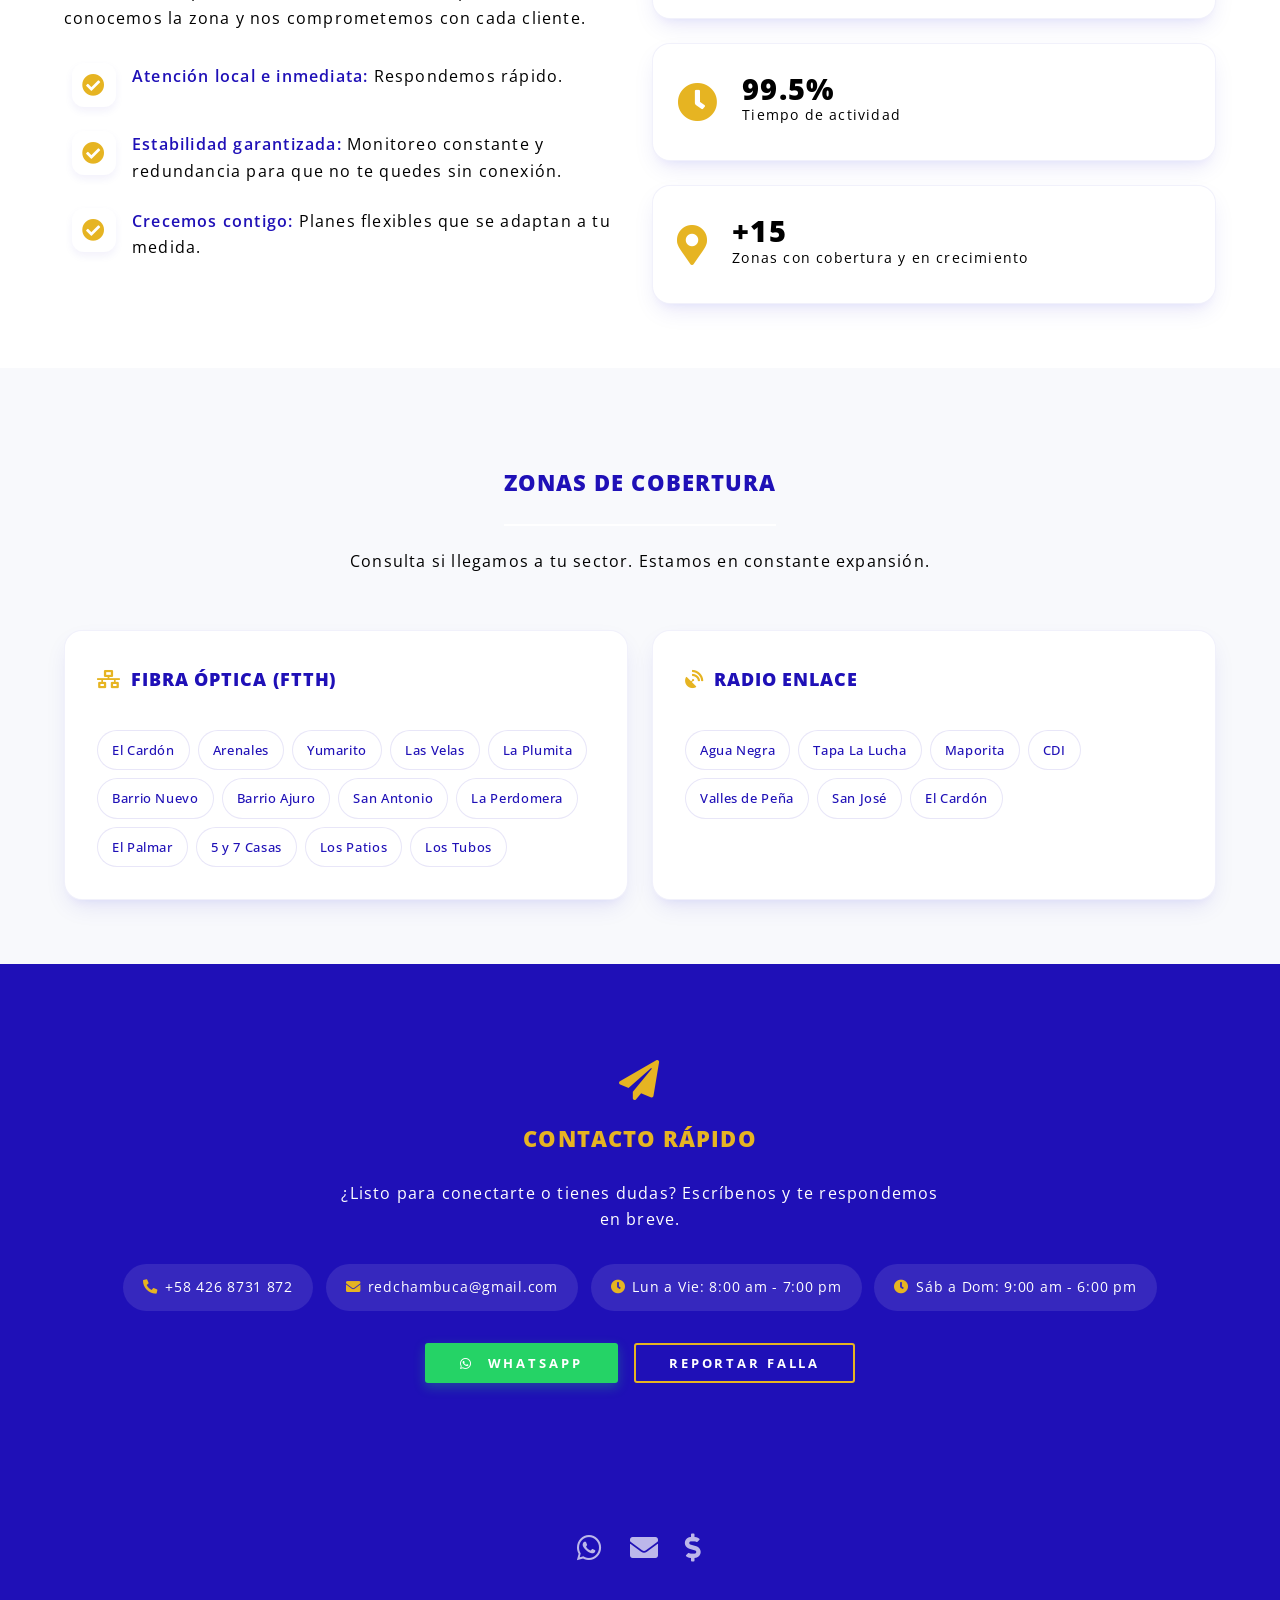
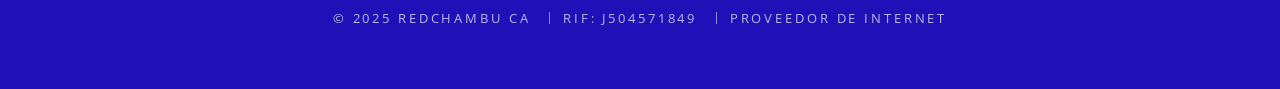
==== commit 4e9ab74f: "Update index.html" ====
--- a/index.html
+++ b/index.html
@@ -10,14 +10,14 @@
   <meta property="og:description" content="Fibra Óptica y Radio Enlaces con soporte local. Consulta nuestra cobertura.">
   <meta property="og:type" content="website">
   <meta property="og:image" content="RedChambuCA.webp">
-  <!-- ============================================
+  <!-- ============================================ 
      OPEN GRAPH (WhatsApp, Facebook, LinkedIn)
      ============================================ -->
   <meta property="og:type" content="website">
   <meta property="og:url" content="https://jfrp22.github.io/">
   <meta property="og:title" content="REDCHAMBU CA | Internet de confianza en tu zona">
   <meta property="og:description" content="Fibra Óptica y Radio Enlaces con soporte local. Planes desde $23.2. Consulta nuestra cobertura.">
-  <meta property="og:image" content="https://jfrp22.github.io/RedChambuCA.jpg">
+  <meta property="og:image" content="https://jfrp22.github.io/webprueba/RedChambuCA.png">
   <meta property="og:image:width" content="1200">
   <meta property="og:image:height" content="630">
   <meta property="og:image:alt" content="REDCHAMBU CA - Proveedor de internet">
@@ -113,7 +113,7 @@
     </div>
     <div class="content">
       <h2>Fibra Óptica</h2>
-      <p>La mejor tecnología para tu hogar o negocio. Velocidad simétrica, estabilidad garantizada y sin contratos de permanencia.</p>
+      <p>La mejor tecnología para tu hogar o negocio. Velocidad, estabilidad garantizada y sin contratos de permanencia.</p>
       <ul class="actions">
         <li><a href="#planes-fibra" class="button primary">Ver planes fibra</a></li>
       </ul>
